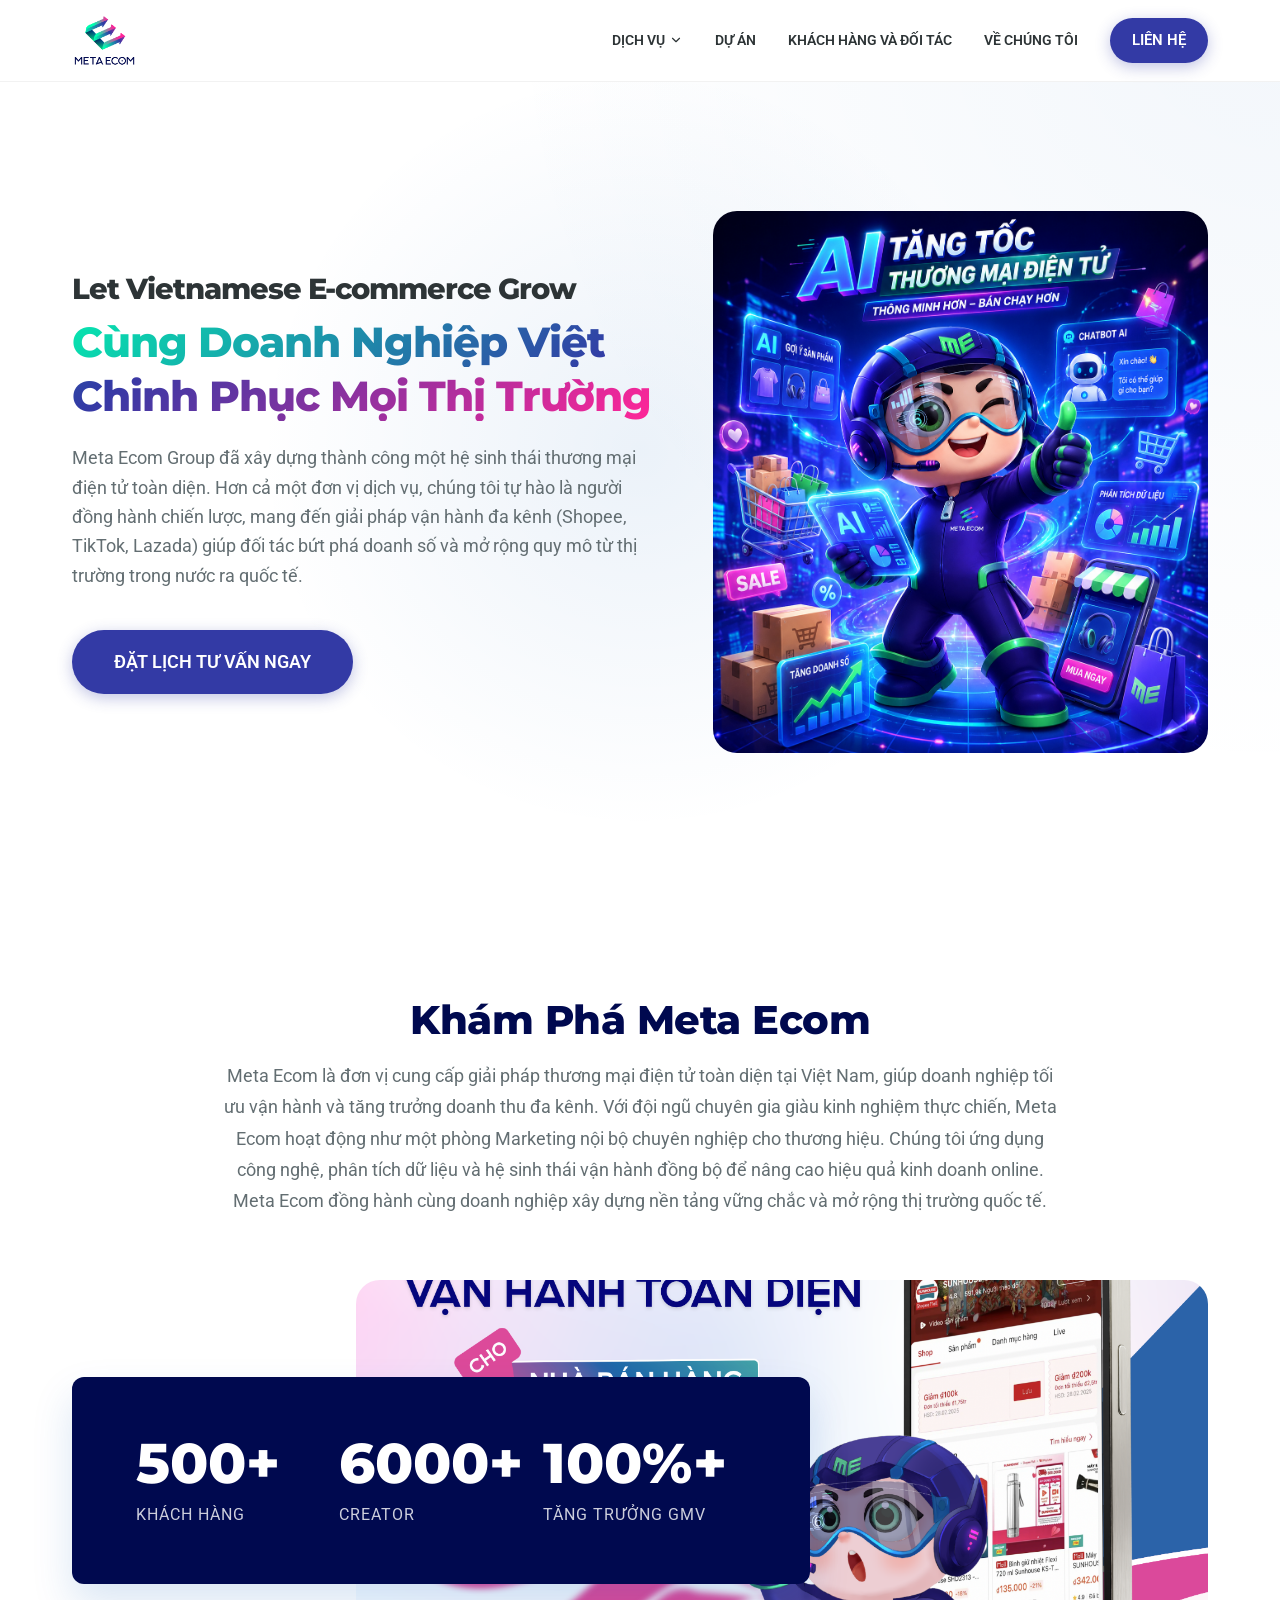
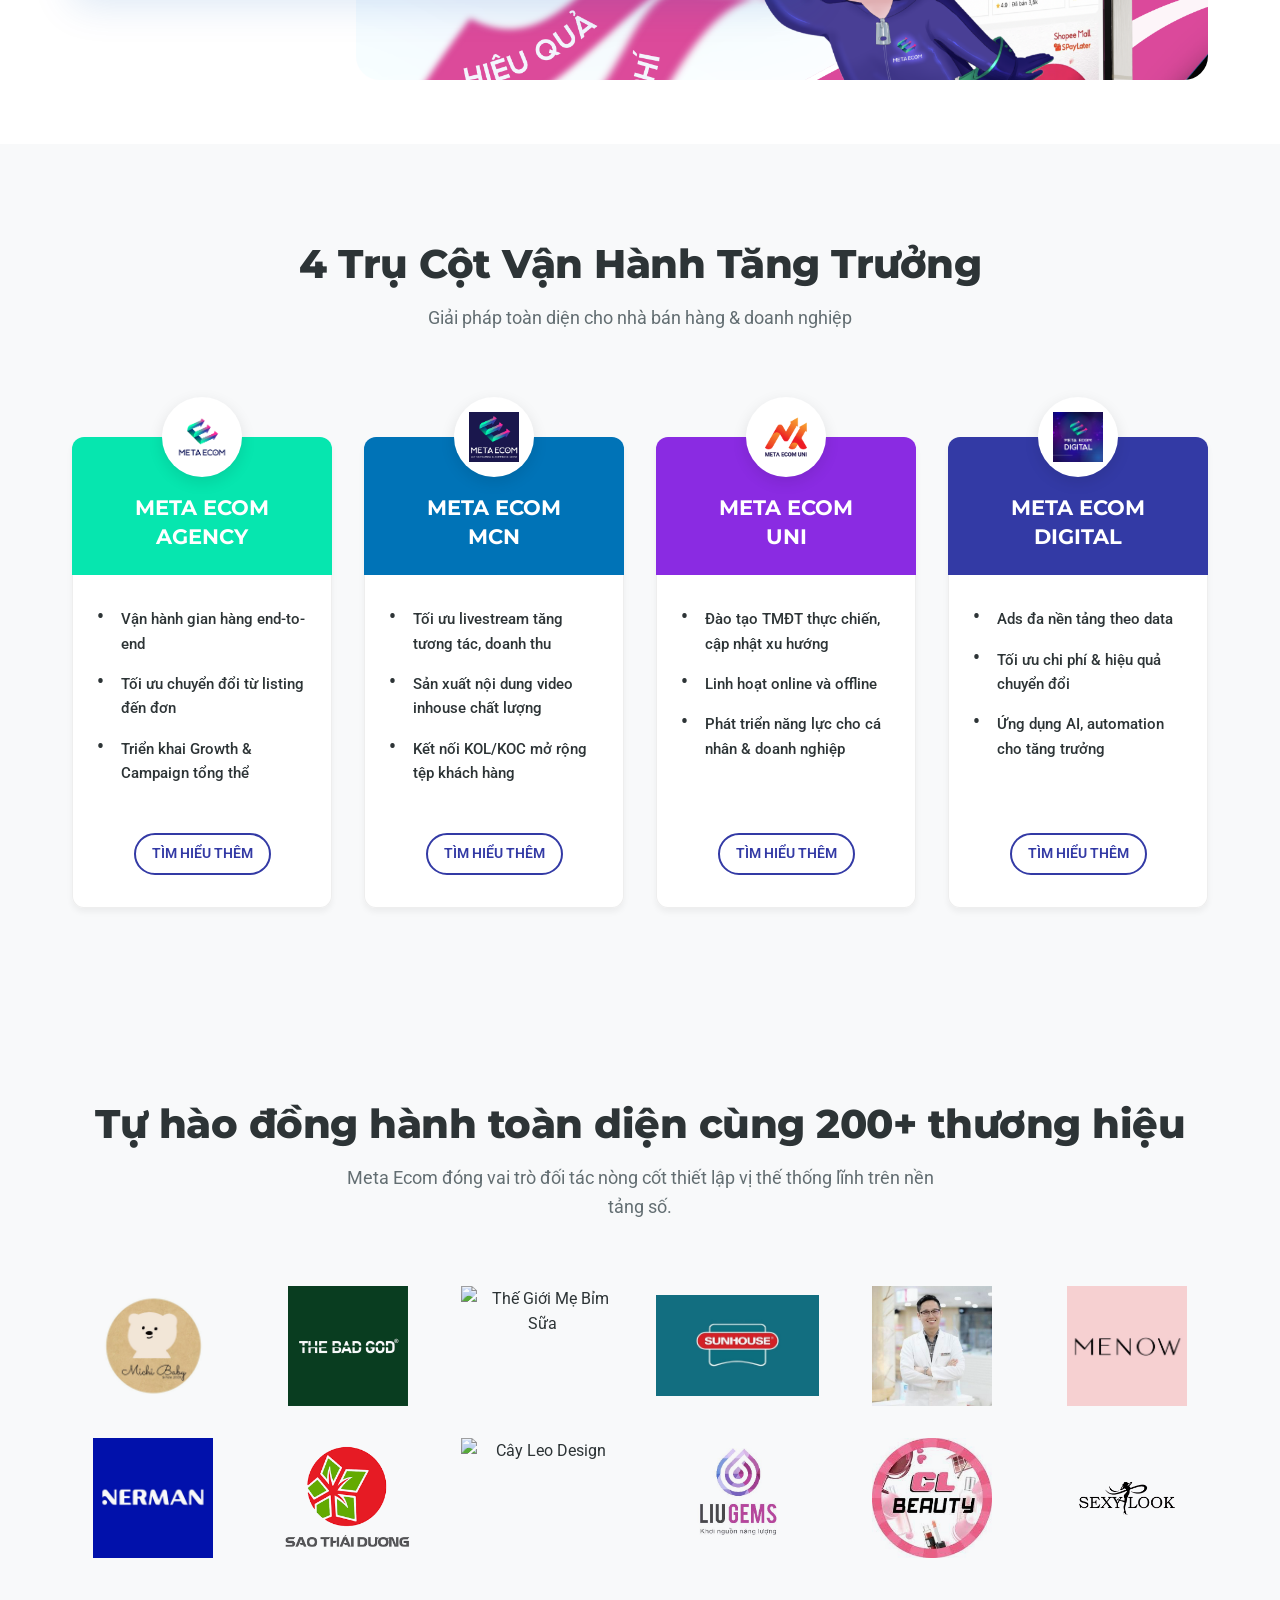
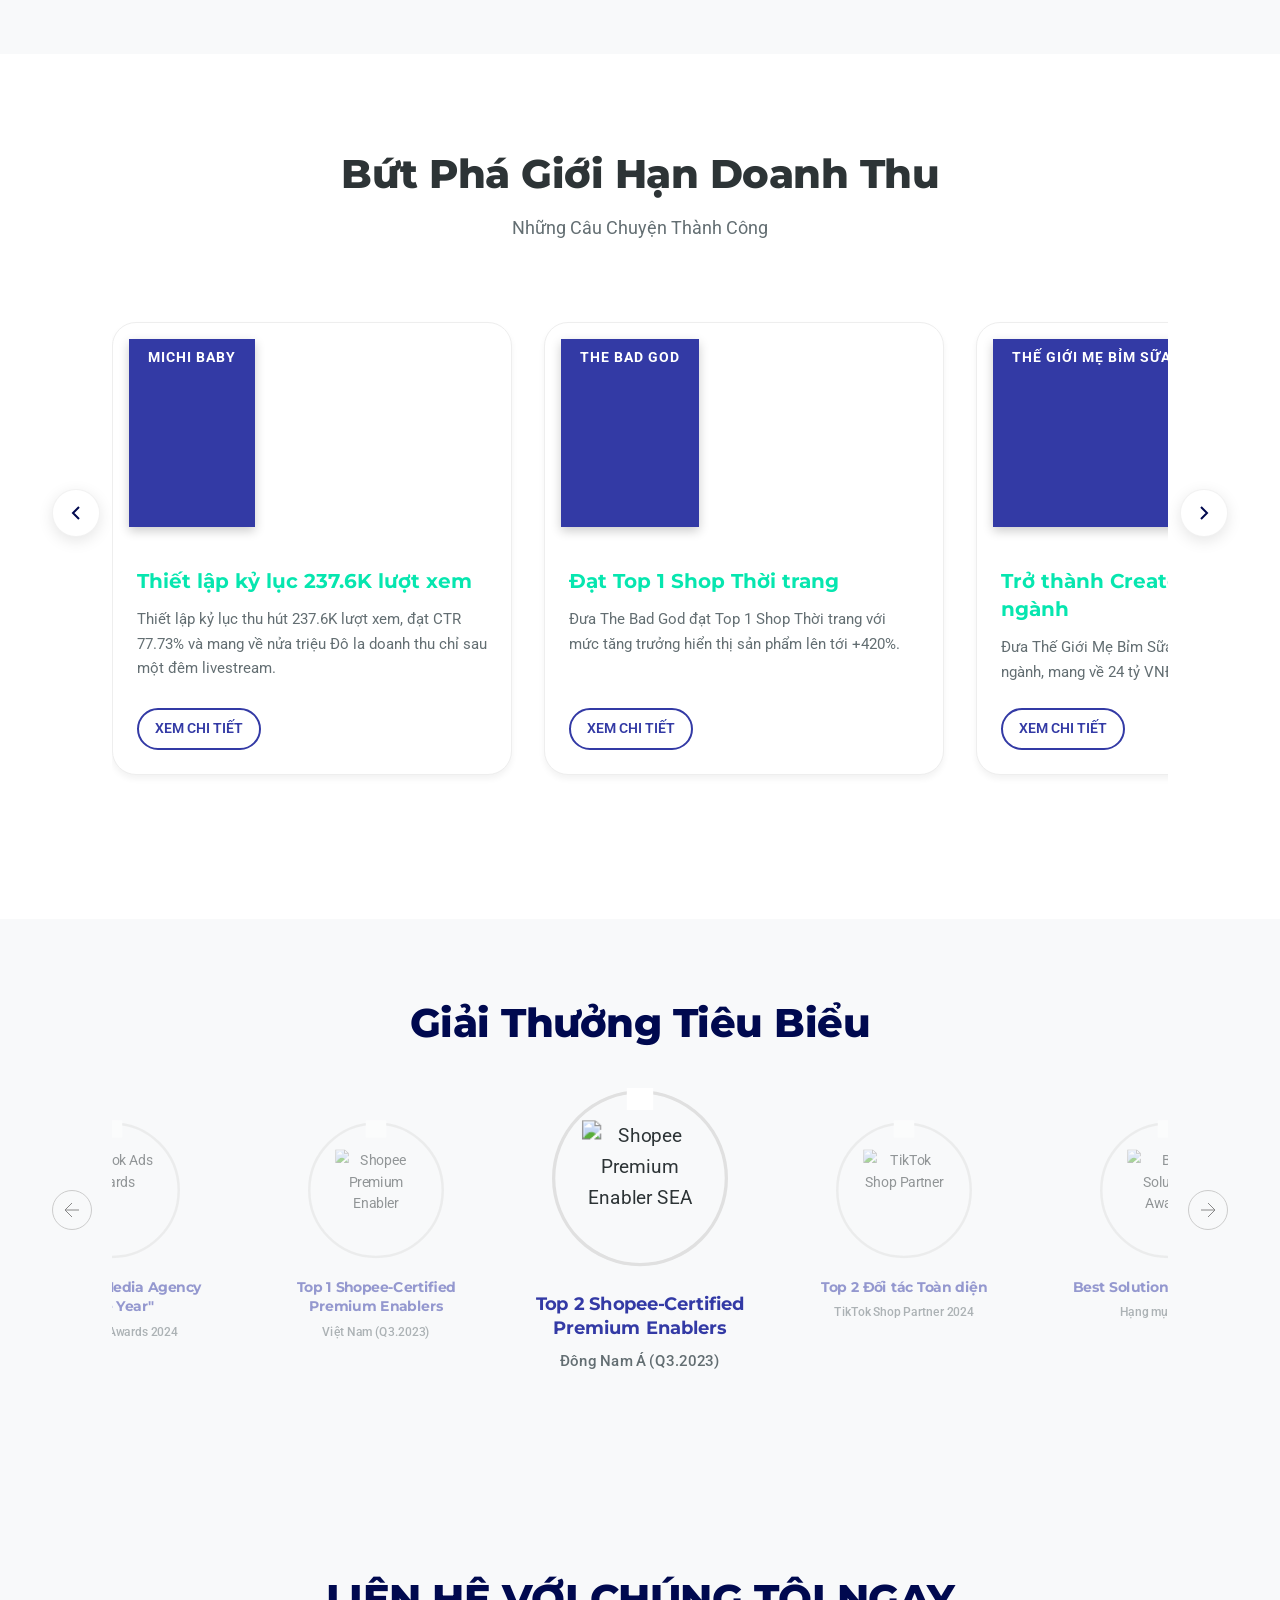
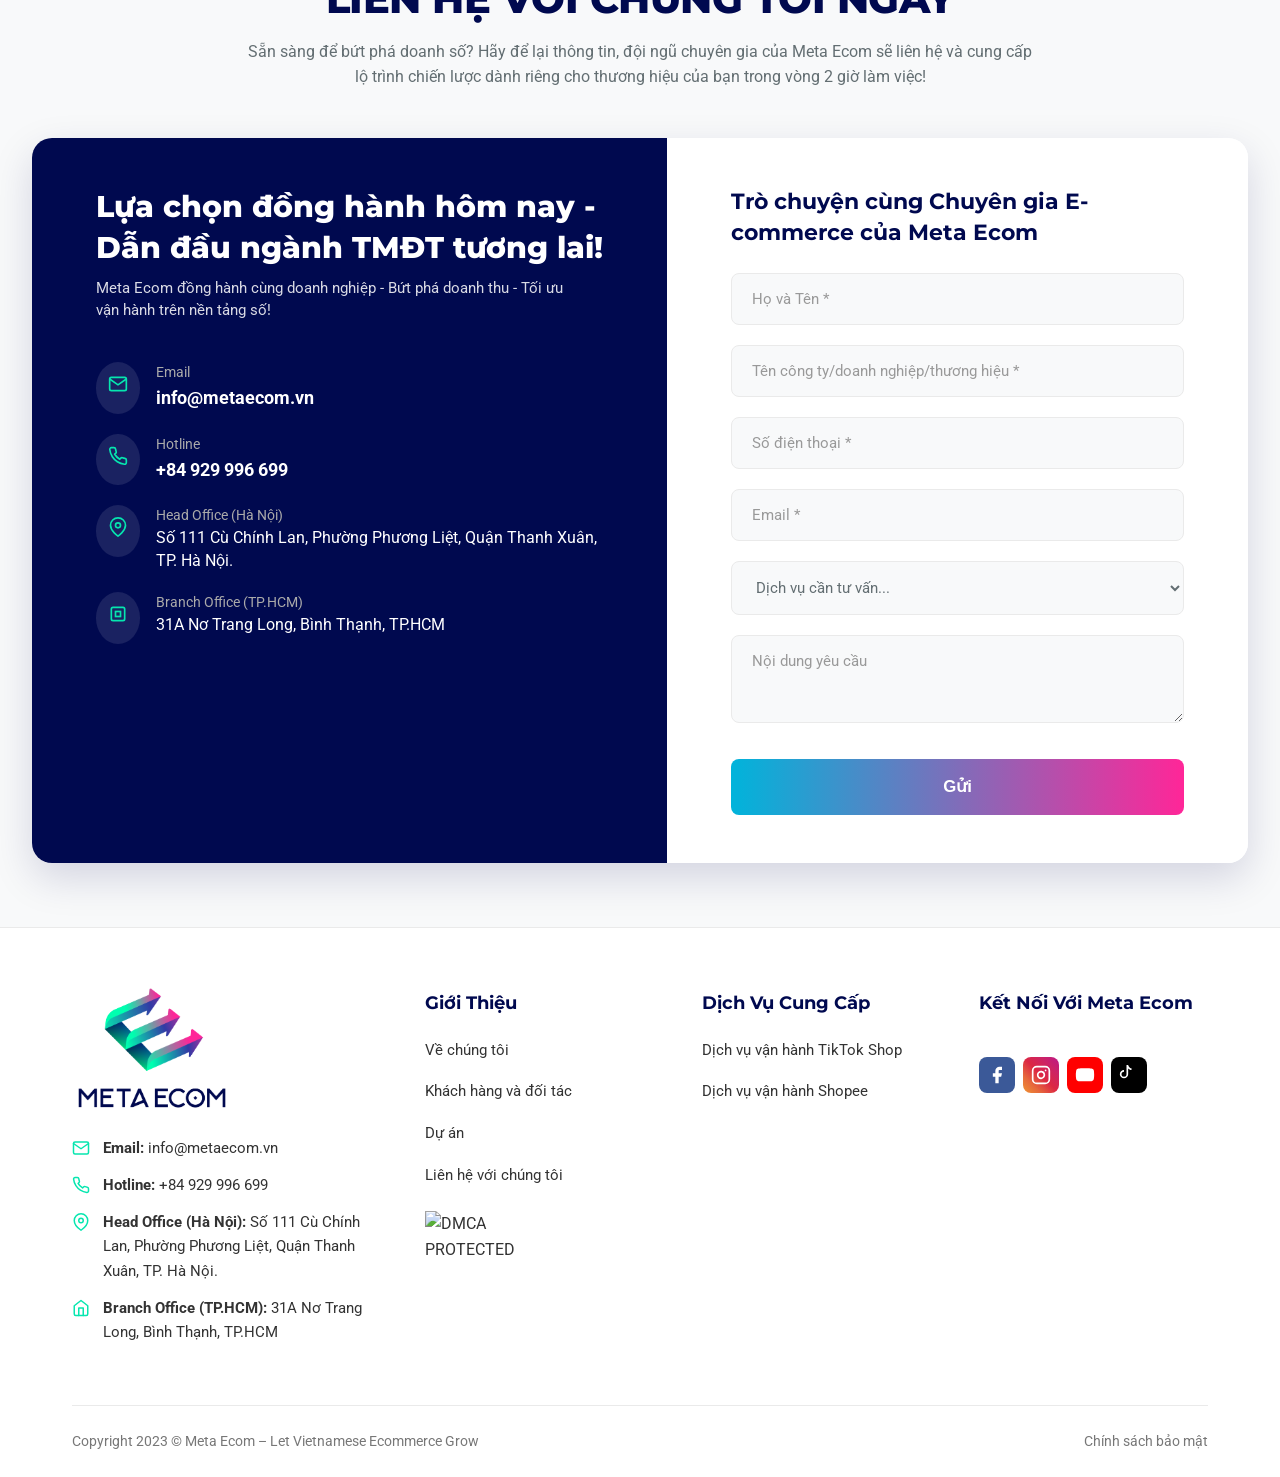
==== index.html @ abc53260 "Update UI UX and Footer" ====
<!DOCTYPE html>
<html lang="vi">
<head>
    <meta charset="UTF-8">
    <meta name="viewport" content="width=device-width, initial-scale=1.0">
    <title>Meta Ecom Group | Let Vietnamese E-commerce Grow</title>
    <meta name="description" content="Meta Ecom Group - Nhà cung cấp giải pháp phát triển thương mại điện tử toàn diện hàng đầu tại Việt Nam.">
    
    <!-- Google Fonts: Roboto (Body) & Montserrat (Headings) -->
    <link rel="preconnect" href="https://fonts.googleapis.com">
    <link rel="preconnect" href="https://fonts.gstatic.com" crossorigin>
    <link href="https://fonts.googleapis.com/css2?family=Montserrat:wght@600;700;800&family=Roboto:wght@300;400;500;700&display=swap" rel="stylesheet">
    
    <!-- Custom CSS -->
    <link rel="stylesheet" href="css/style_v2.css?v=3">
</head>
<body>

    <!-- NAVBAR -->
    <header class="navbar" id="navbar">
        <div class="container nav-container">
            <a href="index.html" class="logo">
                <img src="images/logo.png" alt="Meta Ecom Logo">
            </a>
            <nav class="nav-links">
                <div class="nav-item-dropdown">
                    <a href="index.html#services" style="display: flex; align-items: center; gap: 4px;">
                        DỊCH VỤ
                        <svg width="14" height="14" viewBox="0 0 24 24" fill="none" stroke="currentColor" stroke-width="2" stroke-linecap="round" stroke-linejoin="round"><polyline points="6 9 12 15 18 9"></polyline></svg>
                    </a>
                    <div class="dropdown-menu">
                        <a href="dich-vu-tiktok.html">Vận hành TikTok Shop</a>
                        <a href="dich-vu-shopee.html">Vận hành Shopee</a>
                    </div>
                </div>
                <a href="projects.html">DỰ ÁN</a>
                <a href="clients.html">KHÁCH HÀNG VÀ ĐỐI TÁC</a>
                <a href="about.html">VỀ CHÚNG TÔI</a>
                <a href="contact.html" class="btn btn-primary btn-nav">LIÊN HỆ</a>
            </nav>
            <button class="mobile-menu-btn" aria-label="Open Menu">
                <svg width="24" height="24" viewBox="0 0 24 24" fill="none" stroke="currentColor" stroke-width="2"><path d="M3 12h18M3 6h18M3 18h18"/></svg>
            </button>
        </div>
    </header>

    <!-- HERO SECTION -->
    <section class="hero" id="home">
        <div class="container hero-grid">
            <div class="hero-content">
                <h1 class="hero-title">
                    <span class="hero-slogan">Let Vietnamese E-commerce Grow</span>
                    <span class="gradient-text">Cùng Doanh Nghiệp Việt<br>Chinh Phục Mọi Thị Trường</span>
                </h1>
                <p class="hero-desc">
                    Meta Ecom Group đã xây dựng thành công một hệ sinh thái thương mại điện tử toàn diện. Hơn cả một đơn vị dịch vụ, chúng tôi tự hào là người đồng hành chiến lược, mang đến giải pháp vận hành đa kênh (Shopee, TikTok, Lazada) giúp đối tác bứt phá doanh số và mở rộng quy mô từ thị trường trong nước ra quốc tế.
                </p>
                <div class="hero-cta">
                    <a href="#contact" class="btn btn-primary btn-large">ĐẶT LỊCH TƯ VẤN NGAY</a>
                </div>
            </div>
            <div class="hero-image">
                <img src="images/hero-img.png" alt="Meta Ecom Solutions">
            </div>
        </div>
        <div class="hero-bg-glow"></div>
    </section>

    <!-- ABOUT SECTION -->
    <section class="about" id="about" style="padding-bottom: 4rem;">
        <div class="container text-center" style="max-width: 900px; margin: 0 auto; margin-bottom: 3rem;">
            <h2 class="section-title" style="font-size: 2.5rem; color: var(--primary-dark);">Khám Phá Meta Ecom</h2>
            <p style="font-size: 1.15rem; color: var(--text-muted); line-height: 1.7;">
                Meta Ecom là đơn vị cung cấp giải pháp thương mại điện tử toàn diện tại Việt Nam, giúp doanh nghiệp tối ưu vận hành và tăng trưởng doanh thu đa kênh. Với đội ngũ chuyên gia giàu kinh nghiệm thực chiến, Meta Ecom hoạt động như một phòng Marketing nội bộ chuyên nghiệp cho thương hiệu. Chúng tôi ứng dụng công nghệ, phân tích dữ liệu và hệ sinh thái vận hành đồng bộ để nâng cao hiệu quả kinh doanh online. Meta Ecom đồng hành cùng doanh nghiệp xây dựng nền tảng vững chắc và mở rộng thị trường quốc tế.
            </p>
        </div>

        <div class="container">
            <div class="about-stats-container">
                <div class="about-stats-image">
                    <!-- Ảnh nền minh họa cho khối thống kê -->
                    <img src="images/giai-phap.png" alt="Giải pháp vận hành toàn diện Meta Ecom">
                </div>
                <div class="about-stats-box">
                    <div class="stat-item">
                        <div class="stat-number">500+</div>
                        <div class="stat-label">Khách hàng</div>
                    </div>
                    <div class="stat-item">
                        <div class="stat-number">6000+</div>
                        <div class="stat-label">Creator</div>
                    </div>
                    <div class="stat-item">
                        <div class="stat-number">100%+</div>
                        <div class="stat-label">Tăng trưởng GMV</div>
                    </div>
                </div>
            </div>
        </div>
    </section>

    <!-- 4 PILLARS (SERVICES) -->
    <section class="services" id="services">
        <div class="container">
            <div class="section-header text-center">
                <h2 class="section-title">4 Trụ Cột Vận Hành Tăng Trưởng</h2>
                <p class="section-subtitle">Giải pháp toàn diện cho nhà bán hàng & doanh nghiệp</p>
            </div>
            
            <div class="pillars-grid">
                <!-- Pillar 1: AGENCY -->
                <div class="pillar-card">
                    <div class="pillar-header" style="background-color: #06E6AF;">
                        <div class="pillar-logo">
                            <img src="images/logo-agency.png" alt="Meta Ecom Agency Logo">
                        </div>
                        <h3>META ECOM<br>AGENCY</h3>
                    </div>
                    <div class="pillar-body">
                        <ul class="pillar-features">
                            <li>Vận hành gian hàng end-to-end</li>
                            <li>Tối ưu chuyển đổi từ listing đến đơn</li>
                            <li>Triển khai Growth & Campaign tổng thể</li>
                        </ul>
                        <a href="#" class="btn btn-outline btn-sm" style="align-self: center; margin-top: auto;">TÌM HIỂU THÊM</a>
                    </div>
                </div>

                <!-- Pillar 2: MCN -->
                <div class="pillar-card">
                    <div class="pillar-header" style="background-color: #0073B7;">
                        <div class="pillar-logo">
                            <img src="images/logo-mcn.png" alt="Meta Ecom MCN Logo">
                        </div>
                        <h3>META ECOM<br>MCN</h3>
                    </div>
                    <div class="pillar-body">
                        <ul class="pillar-features">
                            <li>Tối ưu livestream tăng tương tác, doanh thu</li>
                            <li>Sản xuất nội dung video inhouse chất lượng</li>
                            <li>Kết nối KOL/KOC mở rộng tệp khách hàng</li>
                        </ul>
                        <a href="#" class="btn btn-outline btn-sm" style="align-self: center; margin-top: auto;">TÌM HIỂU THÊM</a>
                    </div>
                </div>

                <!-- Pillar 3: UNI -->
                <div class="pillar-card">
                    <div class="pillar-header" style="background-color: #8A2BE2;">
                        <div class="pillar-logo">
                            <img src="images/logo-uni.png" alt="Meta Ecom UNI Logo">
                        </div>
                        <h3>META ECOM<br>UNI</h3>
                    </div>
                    <div class="pillar-body">
                        <ul class="pillar-features">
                            <li>Đào tạo TMĐT thực chiến, cập nhật xu hướng</li>
                            <li>Linh hoạt online và offline</li>
                            <li>Phát triển năng lực cho cá nhân & doanh nghiệp</li>
                        </ul>
                        <a href="#" class="btn btn-outline btn-sm" style="align-self: center; margin-top: auto;">TÌM HIỂU THÊM</a>
                    </div>
                </div>

                <!-- Pillar 4: DIGITAL -->
                <div class="pillar-card">
                    <div class="pillar-header" style="background-color: #333AA5;">
                        <div class="pillar-logo">
                            <img src="images/logo-digital.jpg" alt="Meta Ecom Digital Logo">
                        </div>
                        <h3>META ECOM<br>DIGITAL</h3>
                    </div>
                    <div class="pillar-body">
                        <ul class="pillar-features">
                            <li>Ads đa nền tảng theo data</li>
                            <li>Tối ưu chi phí & hiệu quả chuyển đổi</li>
                            <li>Ứng dụng AI, automation cho tăng trưởng</li>
                        </ul>
                        <a href="#" class="btn btn-outline btn-sm" style="align-self: center; margin-top: auto;">TÌM HIỂU THÊM</a>
                    </div>
                </div>
            </div>
        </div>
    </section>

    <!-- LOGO WALL -->
    <section class="clients bg-light" id="clients">
        <div class="container text-center">
            <h2 class="section-title">Tự hào đồng hành toàn diện cùng 200+ thương hiệu</h2>
            <p class="section-subtitle">Meta Ecom đóng vai trò đối tác nòng cốt thiết lập vị thế thống lĩnh trên nền tảng số.</p>
            
            <div class="logo-wall">
                <!-- Hàng 1 -->
                <div class="client-logo" data-tooltip="Kỷ lục 500k USD/đêm Mega Live"><img src="images/clients/LOGO MICHI BABY.jpg" alt="Michi Baby"></div>
                <div class="client-logo" data-tooltip="Đạt Top 1 Shop Thời trang nam"><img src="images/clients/LOGO THE BAD GOD.jpg" alt="The Bad God"></div>
                <div class="client-logo" data-tooltip="Key Live đạt 24 tỷ VNĐ"><img src="https://placehold.co/150x60/f0f0f0/666666?text=The+Gioi+Me+Bim+Sua" alt="Thế Giới Mẹ Bỉm Sữa"></div>
                <div class="client-logo" data-tooltip="7 tỷ/shop sau 2 tháng"><img src="images/clients/LOGO SUNHOUSE.jpg" alt="Sunhouse"></div>
                <div class="client-logo" data-tooltip="Doanh thu gần 20 tỷ VNĐ/tháng"><img src="images/clients/LOGO BÁC SĨ CUNG.jpg" alt="Bác Sĩ Cung"></div>
                <div class="client-logo" data-tooltip="Tái định vị Thương hiệu Top 1"><img src="images/clients/LOGO MENOW.jpg" alt="Menow"></div>
                
                <!-- Hàng 2 -->
                <div class="client-logo" data-tooltip="Mỹ phẩm Nam giới số 1 VN"><img src="images/clients/LOGO NERMAN.jpg" alt="Nerman"></div>
                <div class="client-logo" data-tooltip="Doanh số 5 tỷ/tháng"><img src="images/clients/LOGO SAO THÁI DƯƠNG.png" alt="Sao Thái Dương"></div>
                <div class="client-logo" data-tooltip="Doanh thu > 11,5 tỷ đồng"><img src="https://placehold.co/150x60/f0f0f0/666666?text=Cay+Leo+Design" alt="Cây Leo Design"></div>
                <div class="client-logo" data-tooltip="Doanh thu 5 tỷ/shop"><img src="images/clients/LOGO LIUGEMS.jpg" alt="Liugems"></div>
                <div class="client-logo" data-tooltip="Doanh số 3 tỷ/tháng"><img src="images/clients/LOGO GL BEAUTY.jpg" alt="GL Beauty"></div>
                <div class="client-logo" data-tooltip="Doanh thu 3 tỷ/shop sau 2 tháng"><img src="images/clients/LOGO SEXY LOOK.png" alt="SexyLook"></div>
            </div>
        </div>
    </section>

    <!-- CASE STUDIES (PROJECTS) -->
    <section class="projects" id="projects">
        <div class="container">
            <div class="section-header text-center">
                <h2 class="section-title">Bứt Phá Giới Hạn Doanh Thu</h2>
                <p class="section-subtitle">Những Câu Chuyện Thành Công</p>
            </div>
            
            <div class="slider-wrapper">
                <button class="slider-btn prev-btn" onclick="document.querySelector('.project-slider').scrollBy({left: -420, behavior: 'smooth'})">
                    <svg width="24" height="24" viewBox="0 0 24 24" fill="none" stroke="currentColor" stroke-width="2"><path d="M15 18l-6-6 6-6"/></svg>
                </button>
                <div class="project-slider">
                <!-- Case Study 1: MICHI BABY -->
                <div class="project-card">
                    <div class="project-img bg-dark">
                        <div class="project-tag">MICHI BABY</div>
                    </div>
                    <div class="project-info">
                        <h3>Thiết lập kỷ lục 237.6K lượt xem</h3>
                        <p>Thiết lập kỷ lục thu hút 237.6K lượt xem, đạt CTR 77.73% và mang về nửa triệu Đô la doanh thu chỉ sau một đêm livestream.</p>
                        <a href="#" class="btn btn-outline btn-sm mt-auto">XEM CHI TIẾT</a>
                    </div>
                </div>

                <!-- Case Study 2: THE BAD GOD -->
                <div class="project-card">
                    <div class="project-img bg-dark">
                        <div class="project-tag">THE BAD GOD</div>
                    </div>
                    <div class="project-info">
                        <h3>Đạt Top 1 Shop Thời trang</h3>
                        <p>Đưa The Bad God đạt Top 1 Shop Thời trang với mức tăng trưởng hiển thị sản phẩm lên tới +420%.</p>
                        <a href="#" class="btn btn-outline btn-sm mt-auto">XEM CHI TIẾT</a>
                    </div>
                </div>

                <!-- Case Study 3: THẾ GIỚI MẸ BỈM SỮA -->
                <div class="project-card">
                    <div class="project-img bg-dark">
                        <div class="project-tag">THẾ GIỚI MẸ BỈM SỮA</div>
                    </div>
                    <div class="project-info">
                        <h3>Trở thành Creator Top đầu ngành</h3>
                        <p>Đưa Thế Giới Mẹ Bỉm Sữa trở thành Creator Top đầu ngành, mang về 24 tỷ VNĐ từ các phiên Key Live.</p>
                        <a href="#" class="btn btn-outline btn-sm mt-auto">XEM CHI TIẾT</a>
                    </div>
                </div>

                <!-- Case Study 4: SUNHOUSE -->
                <div class="project-card">
                    <div class="project-img bg-dark">
                        <div class="project-tag">SUNHOUSE</div>
                    </div>
                    <div class="project-info">
                        <h3>Nhà bán hàng dẫn đầu Shopee</h3>
                        <p>Sunhouse trở thành nhà bán hàng có nhiều đơn từ Livestream nhất Shopee, đạt trung bình 7 tỷ VNĐ/shop sau 2 tháng.</p>
                        <a href="#" class="btn btn-outline btn-sm mt-auto">XEM CHI TIẾT</a>
                    </div>
                </div>

                <!-- Case Study 5: BÁC SĨ CUNG -->
                <div class="project-card">
                    <div class="project-img bg-dark">
                        <div class="project-tag">BÁC SĨ CUNG</div>
                    </div>
                    <div class="project-info">
                        <h3>Mega Live & Multi-channel Ads</h3>
                        <p>Triển khai chiến dịch Mega Live và Multi-channel Ads và duy trì doanh số khổng lồ.</p>
                        <a href="#" class="btn btn-outline btn-sm mt-auto">XEM CHI TIẾT</a>
                    </div>
                </div>
            </div> <!-- End project-slider -->
            
            <button class="slider-btn next-btn" onclick="document.querySelector('.project-slider').scrollBy({left: 420, behavior: 'smooth'})">
                <svg width="24" height="24" viewBox="0 0 24 24" fill="none" stroke="currentColor" stroke-width="2"><path d="M9 18l6-6-6-6"/></svg>
            </button>
        </div> <!-- End slider-wrapper -->
        
        </div> <!-- End container -->
    </section>

    <!-- AWARDS -->
    <section class="awards bg-light" style="padding: 5rem 0; overflow: hidden;">
        <div class="container text-center">
            <h2 class="section-title mb-5">Giải Thưởng Tiêu Biểu</h2>
            
            <div class="slider-wrapper award-slider-wrapper">
                <button class="slider-btn prev-btn nova-btn" onclick="document.querySelector('.award-slider').scrollBy({left: -300, behavior: 'smooth'})">
                    <svg width="24" height="24" viewBox="0 0 24 24" fill="none" stroke="currentColor" stroke-width="1"><path d="M19 12H5M12 19l-7-7 7-7"/></svg>
                </button>

                <div class="award-slider">
                    <!-- Award 1 -->
                    <div class="award-card">
                        <div class="award-badge">
                            <img src="https://placehold.co/100x100/ffffff/dddddd?text=TikTok+Ads" alt="TikTok Ads Awards" class="award-img">
                            <div class="wreath-placeholder"></div>
                        </div>
                        <h4>Giải Vàng "Media Agency of the Year"</h4>
                        <p>TikTok Ads Awards 2024</p>
                    </div>
                    <!-- Award 2 -->
                    <div class="award-card">
                        <div class="award-badge">
                            <img src="https://placehold.co/100x100/ffffff/dddddd?text=Shopee" alt="Shopee Premium Enabler" class="award-img">
                            <div class="wreath-placeholder"></div>
                        </div>
                        <h4>Top 1 Shopee-Certified Premium Enablers</h4>
                        <p>Việt Nam (Q3.2023)</p>
                    </div>
                    <!-- Award 3 -->
                    <div class="award-card">
                        <div class="award-badge">
                            <img src="https://placehold.co/100x100/ffffff/dddddd?text=Shopee+SEA" alt="Shopee Premium Enabler SEA" class="award-img">
                            <div class="wreath-placeholder"></div>
                        </div>
                        <h4>Top 2 Shopee-Certified Premium Enablers</h4>
                        <p>Đông Nam Á (Q3.2023)</p>
                    </div>
                    <!-- Award 4 -->
                    <div class="award-card">
                        <div class="award-badge">
                            <img src="https://placehold.co/100x100/ffffff/dddddd?text=TikTok+Shop" alt="TikTok Shop Partner" class="award-img">
                            <div class="wreath-placeholder"></div>
                        </div>
                        <h4>Top 2 Đối tác Toàn diện</h4>
                        <p>TikTok Shop Partner 2024</p>
                    </div>
                    <!-- Award 5 -->
                    <div class="award-card">
                        <div class="award-badge">
                            <img src="https://placehold.co/100x100/ffffff/dddddd?text=Best+Solution" alt="Best Solution Awards" class="award-img">
                            <div class="wreath-placeholder"></div>
                        </div>
                        <h4>Best Solution Awards 2023</h4>
                        <p>Hạng mục Agency</p>
                    </div>
                    <!-- Award 6 -->
                    <div class="award-card">
                        <div class="award-badge">
                            <img src="https://placehold.co/100x100/ffffff/dddddd?text=Strategic" alt="Shopee Strategic Partner" class="award-img">
                            <div class="wreath-placeholder"></div>
                        </div>
                        <h4>Đối tác Giải pháp Toàn diện</h4>
                        <p>Shopee Strategic Partner</p>
                    </div>
                </div>

                <button class="slider-btn next-btn nova-btn" onclick="document.querySelector('.award-slider').scrollBy({left: 300, behavior: 'smooth'})">
                    <svg width="24" height="24" viewBox="0 0 24 24" fill="none" stroke="currentColor" stroke-width="1"><path d="M5 12h14M12 5l7 7-7 7"/></svg>
                </button>
            </div>
        </div>
    </section>

    <!-- CTA SECTION -->
    <section class="cta-section bg-light" style="padding: 4rem 0;" id="contact">
        <div class="container contact-container">
            <h2 class="section-title text-center mb-5" style="color: var(--primary-dark);">LIÊN HỆ VỚI CHÚNG TÔI NGAY</h2>
            <p class="text-center" style="max-width: 800px; margin: 0 auto 3rem; color: var(--text-muted);">Sẵn sàng để bứt phá doanh số? Hãy để lại thông tin, đội ngũ chuyên gia của Meta Ecom sẽ liên hệ và cung cấp lộ trình chiến lược dành riêng cho thương hiệu của bạn trong vòng 2 giờ làm việc!</p>
            
            <div class="contact-card">
                <!-- Left Info -->
                <div class="contact-left">
                    <h2 class="contact-title" style="font-size: 1.85rem; line-height: 1.4; max-width: 100%;">
                        <span style="display: inline-block; white-space: nowrap;">Lựa chọn đồng hành hôm nay -</span><br>
                        <span style="display: inline-block; white-space: nowrap;">Dẫn đầu ngành TMĐT tương lai!</span>
                    </h2>
                    <p class="contact-subtitle" style="font-size: 0.95rem; margin-bottom: 2.5rem; max-width: 95%;">Meta Ecom đồng hành cùng doanh nghiệp - Bứt phá doanh thu - Tối ưu vận hành trên nền tảng số!</p>
                    
                    <div class="contact-info-list" style="display: flex; flex-direction: column; gap: 1.25rem;">
                        <div class="info-item" style="display: flex; gap: 1rem; align-items: flex-start;">
                            <div class="info-icon" style="background: rgba(255,255,255,0.1); padding: 0.75rem; border-radius: 50%;"><svg width="20" height="20" viewBox="0 0 24 24" fill="none" stroke="var(--secondary)" stroke-width="2"><path d="M4 4h16c1.1 0 2 .9 2 2v12c0 1.1-.9 2-2 2H4c-1.1 0-2-.9-2-2V6c0-1.1.9-2 2-2z"/><polyline points="22,6 12,13 2,6"/></svg></div>
                            <div>
                                <span style="display:block; font-size: 0.85rem; color: #aaa;">Email</span>
                                <strong style="color: white; font-size: 1.1rem;">info@metaecom.vn</strong>
                            </div>
                        </div>
                        <div class="info-item" style="display: flex; gap: 1rem; align-items: flex-start;">
                            <div class="info-icon" style="background: rgba(255,255,255,0.1); padding: 0.75rem; border-radius: 50%;"><svg width="20" height="20" viewBox="0 0 24 24" fill="none" stroke="var(--secondary)" stroke-width="2"><path d="M22 16.92v3a2 2 0 0 1-2.18 2 19.79 19.79 0 0 1-8.63-3.07 19.5 19.5 0 0 1-6-6 19.79 19.79 0 0 1-3.07-8.67A2 2 0 0 1 4.11 2h3a2 2 0 0 1 2 1.72 12.84 12.84 0 0 0 .7 2.81 2 2 0 0 1-.45 2.11L8.09 9.91a16 16 0 0 0 6 6l1.27-1.27a2 2 0 0 1 2.11-.45 12.84 12.84 0 0 0 2.81.7A2 2 0 0 1 22 16.92z"/></svg></div>
                            <div>
                                <span style="display:block; font-size: 0.85rem; color: #aaa;">Hotline</span>
                                <strong style="color: white; font-size: 1.1rem;">+84 929 996 699</strong>
                            </div>
                        </div>
                        <div class="info-item" style="display: flex; gap: 1rem; align-items: flex-start;">
                            <div class="info-icon" style="background: rgba(255,255,255,0.1); padding: 0.75rem; border-radius: 50%;"><svg width="20" height="20" viewBox="0 0 24 24" fill="none" stroke="var(--secondary)" stroke-width="2"><path d="M21 10c0 7-9 13-9 13s-9-6-9-13a9 9 0 0 1 18 0z"/><circle cx="12" cy="10" r="3"/></svg></div>
                            <div>
                                <span style="display:block; font-size: 0.85rem; color: #aaa;">Head Office (Hà Nội)</span>
                                <span style="color: white; line-height: 1.4; display: block;">Số 111 Cù Chính Lan, Phường Phương Liệt, Quận Thanh Xuân, TP. Hà Nội.</span>
                            </div>
                        </div>
                        <div class="info-item" style="display: flex; gap: 1rem; align-items: flex-start;">
                            <div class="info-icon" style="background: rgba(255,255,255,0.1); padding: 0.75rem; border-radius: 50%;"><svg width="20" height="20" viewBox="0 0 24 24" fill="none" stroke="var(--secondary)" stroke-width="2"><rect x="4" y="4" width="16" height="16" rx="2" ry="2"/><rect x="9" y="9" width="6" height="6"/></svg></div>
                            <div>
                                <span style="display:block; font-size: 0.85rem; color: #aaa;">Branch Office (TP.HCM)</span>
                                <span style="color: white; line-height: 1.4; display: block;">31A Nơ Trang Long, Bình Thạnh, TP.HCM</span>
                            </div>
                        </div>
                    </div>
                </div>

                <!-- Right Form -->
                <div class="contact-right">
                    <h3 style="color: var(--primary-dark); font-size: 1.4rem; margin-bottom: 1.5rem; line-height: 1.4;">Trò chuyện cùng Chuyên gia E-commerce của Meta Ecom</h3>
                    <form action="#" class="contact-form-modern">
                        <input type="text" placeholder="Họ và Tên *" required>
                        <input type="text" placeholder="Tên công ty/doanh nghiệp/thương hiệu *" required>
                        <input type="tel" placeholder="Số điện thoại *" required>
                        <input type="email" placeholder="Email *" required>
                        
                        <select required>
                            <option value="" disabled selected>Dịch vụ cần tư vấn...</option>
                            <option value="agency">Dịch vụ Vận hành & Tối ưu quảng cáo TMĐT (Agency)</option>
                            <option value="mcn">Dịch vụ Booking KOCs & Mega Livestream (MCN)</option>
                            <option value="mindai">Giải pháp Công nghệ AI & Đào tạo Doanh nghiệp (MindAI & Uni)</option>
                            <option value="crossborder">Mở rộng thị trường Cross-Border / D2C</option>
                            <option value="other">Khác</option>
                        </select>
                        <textarea placeholder="Nội dung yêu cầu" rows="3"></textarea>
                        
                        <button type="submit" class="btn-gradient-submit" style="margin-top: 1rem;">Gửi</button>
                    </form>
                </div>
            </div>
        </div>
    </section>

    <!-- FOOTER -->
    <footer class="site-footer">
        <div class="container">
            <div class="footer-top">
                <div class="footer-col-1">
                    <img src="images/logo.png" alt="Meta Ecom" class="footer-logo">
                    <div class="footer-contact-item">
                        <svg viewBox="0 0 24 24" fill="none" stroke="currentColor" stroke-width="2" stroke-linecap="round" stroke-linejoin="round"><path d="M4 4h16c1.1 0 2 .9 2 2v12c0 1.1-.9 2-2 2H4c-1.1 0-2-.9-2-2V6c0-1.1.9-2 2-2z"></path><polyline points="22,6 12,13 2,6"></polyline></svg>
                        <span><strong>Email:</strong> info@metaecom.vn</span>
                    </div>
                    <div class="footer-contact-item">
                        <svg viewBox="0 0 24 24" fill="none" stroke="currentColor" stroke-width="2" stroke-linecap="round" stroke-linejoin="round"><path d="M22 16.92v3a2 2 0 0 1-2.18 2 19.79 19.79 0 0 1-8.63-3.07 19.5 19.5 0 0 1-6-6 19.79 19.79 0 0 1-3.07-8.67A2 2 0 0 1 4.11 2h3a2 2 0 0 1 2 1.72 12.84 12.84 0 0 0 .7 2.81 2 2 0 0 1-.45 2.11L8.09 9.91a16 16 0 0 0 6 6l1.27-1.27a2 2 0 0 1 2.11-.45 12.84 12.84 0 0 0 2.81.7A2 2 0 0 1 22 16.92z"></path></svg>
                        <span><strong>Hotline:</strong> +84 929 996 699</span>
                    </div>
                    <div class="footer-contact-item" style="align-items: flex-start;">
                        <svg style="margin-top: 3px; flex-shrink: 0;" viewBox="0 0 24 24" fill="none" stroke="currentColor" stroke-width="2" stroke-linecap="round" stroke-linejoin="round"><path d="M21 10c0 7-9 13-9 13s-9-6-9-13a9 9 0 0 1 18 0z"></path><circle cx="12" cy="10" r="3"></circle></svg>
                        <span><strong>Head Office (Hà Nội):</strong> Số 111 Cù Chính Lan, Phường Phương Liệt, Quận Thanh Xuân, TP. Hà Nội.</span>
                    </div>
                    <div class="footer-contact-item" style="align-items: flex-start;">
                        <svg style="margin-top: 3px; flex-shrink: 0;" viewBox="0 0 24 24" fill="none" stroke="currentColor" stroke-width="2" stroke-linecap="round" stroke-linejoin="round"><path d="M3 9l9-7 9 7v11a2 2 0 0 1-2 2H5a2 2 0 0 1-2-2z"></path><polyline points="9 22 9 12 15 12 15 22"></polyline></svg>
                        <span><strong>Branch Office (TP.HCM):</strong> 31A Nơ Trang Long, Bình Thạnh, TP.HCM</span>
                    </div>
                </div>
                
                <div class="footer-col">
                    <h4>Giới Thiệu</h4>
                    <ul class="footer-links">
                        <li><a href="about.html">Về chúng tôi</a></li>
                        <li><a href="clients.html">Khách hàng và đối tác</a></li>
                        <li><a href="projects.html">Dự án</a></li>
                        <li><a href="contact.html">Liên hệ với chúng tôi</a></li>
                    </ul>
                    <img src="https://images.dmca.com/Badges/dmca_protected_sml_120n.png?ID=abc" alt="DMCA PROTECTED" class="dmca-badge">
                </div>

                <div class="footer-col">
                    <h4>Dịch Vụ Cung Cấp</h4>
                    <ul class="footer-links">
                        <li><a href="dich-vu-tiktok.html">Dịch vụ vận hành TikTok Shop</a></li>
                        <li><a href="dich-vu-shopee.html">Dịch vụ vận hành Shopee</a></li>
                    </ul>
                </div>

                <div class="footer-col">
                    <h4>Kết Nối Với Meta Ecom</h4>
                    <div class="footer-socials">
                        <a href="#" class="social-icon" style="background-color: #3b5998; color: white;">
                            <svg width="20" height="20" viewBox="0 0 24 24" fill="currentColor"><path d="M18 2h-3a5 5 0 0 0-5 5v3H7v4h3v8h4v-8h3l1-4h-4V7a1 1 0 0 1 1-1h3z"></path></svg>
                        </a>
                        <a href="#" class="social-icon" style="background: linear-gradient(45deg, #f09433 0%, #e6683c 25%, #dc2743 50%, #cc2366 75%, #bc1888 100%); color: white;">
                            <svg width="20" height="20" viewBox="0 0 24 24" fill="none" stroke="currentColor" stroke-width="2" stroke-linecap="round" stroke-linejoin="round"><rect x="2" y="2" width="20" height="20" rx="5" ry="5"></rect><path d="M16 11.37A4 4 0 1 1 12.63 8 4 4 0 0 1 16 11.37z"></path><line x1="17.5" y1="6.5" x2="17.51" y2="6.5"></line></svg>
                        </a>
                        <a href="#" class="social-icon" style="background-color: #ff0000; color: white;">
                            <svg width="20" height="20" viewBox="0 0 24 24" fill="currentColor"><path d="M22.54 6.42a2.78 2.78 0 0 0-1.94-2C18.88 4 12 4 12 4s-6.88 0-8.6.46a2.78 2.78 0 0 0-1.94 2A29 29 0 0 0 1 11.75a29 29 0 0 0 .46 5.33 2.78 2.78 0 0 0 1.94 2c1.72.46 8.6.46 8.6.46s6.88 0 8.6-.46a2.78 2.78 0 0 0 1.94-2 29 29 0 0 0 .46-5.33 29 29 0 0 0-.46-5.33z"></path><polygon points="9.75 15.02 15.5 11.75 9.75 8.48 9.75 15.02" fill="white"></polygon></svg>
                        </a>
                        <a href="#" class="social-icon" style="background-color: #000000; color: white;">
                            <svg width="20" height="20" viewBox="0 0 24 24" fill="currentColor"><path d="M9 0h1.98c.144.715.54 1.617 1.235 2.512C12.895 3.389 13.797 4 15 4v2c-1.753 0-3.07-.814-4-1.829V11a5 5 0 1 1-5-5v2a3 3 0 1 0 3 3V0Z"/></svg>
                        </a>
                    </div>
                </div>
            </div>
            
            <div class="footer-bottom">
                <div>Copyright 2023 &copy; Meta Ecom – Let Vietnamese Ecommerce Grow</div>
                <div><a href="#">Chính sách bảo mật</a></div>
            </div>
        </div>
    </footer>

    <script src="js/script.js"></script>
</body>
</html>
---- css/style_v2.css ----
/* =========================================
   VARIABLES & DESIGN TOKENS
   ========================================= */
:root {
    /* Colors - From Brand Guideline */
    --primary: #333AA5; /* Royal Blue */
    --primary-dark: #00094F; /* Navy Blue */
    --secondary: #06E6AF; /* Mint Green */
    --accent: #FF2698; /* Magenta/Pink */
    
    --bg-light: #ffffff;
    --bg-gray: #f8f9fa;
    --bg-dark: #00094F; /* Use Navy for dark backgrounds */
    --bg-glass: rgba(255, 255, 255, 0.85);
    
    --text-main: #2d3436;
    --text-muted: #636e72;
    --text-light: #ffffff;
    
    /* Typography */
    --font-heading: 'Montserrat', sans-serif; /* Thay thế Monad */
    --font-sans: 'Roboto', sans-serif; /* Body font chuẩn theo Guideline */
    
    /* Spacing & Layout */
    --container-width: 1200px;
    --spacing-sm: 1rem;
    --spacing-md: 2rem;
    --spacing-lg: 4rem;
    --spacing-xl: 6rem;
    
    /* Effects */
    --shadow-sm: 0 4px 6px rgba(0,0,0,0.05);
    --shadow-md: 0 10px 20px rgba(0,0,0,0.08);
    --shadow-hover: 0 20px 40px rgba(0,86,179,0.15);
    --transition: all 0.3s cubic-bezier(0.25, 0.8, 0.25, 1);
    --radius-md: 12px;
    --radius-lg: 24px;
}

/* =========================================
   RESET & BASE STYLES
   ========================================= */
* {
    margin: 0;
    padding: 0;
    box-sizing: border-box;
}

html {
    scroll-behavior: smooth;
}

body {
    font-family: var(--font-sans);
    color: var(--text-main);
    line-height: 1.6;
    background-color: var(--bg-light);
    overflow-x: hidden;
}

a {
    text-decoration: none;
    color: inherit;
    transition: var(--transition);
}

ul {
    list-style: none;
}

img {
    max-width: 100%;
    display: block;
}

.container {
    max-width: var(--container-width);
    margin: 0 auto;
    padding: 0 var(--spacing-md);
}

.text-center { text-align: center; }
.bg-light { background-color: var(--bg-gray); }
.bg-dark { background-color: var(--bg-dark); }
.text-white { color: var(--text-light); }
.mt-2 { margin-top: var(--spacing-sm); }
.mt-4 { margin-top: var(--spacing-lg); }
.mt-auto { margin-top: auto; }

/* =========================================
   TYPOGRAPHY
   ========================================= */
h1, h2, h3, h4 {
    font-family: var(--font-heading);
    font-weight: 700;
    line-height: 1.2;
    margin-bottom: var(--spacing-sm);
    color: var(--text-main);
}

.section-title {
    font-size: 2.5rem;
    font-weight: 800;
    letter-spacing: -0.5px;
    margin-bottom: 1rem;
}

.section-subtitle {
    font-family: var(--font-sans);
    font-size: 1.125rem;
    color: var(--text-muted);
    max-width: 600px;
    margin: 0 auto var(--spacing-lg);
}

.gradient-text {
    background: linear-gradient(135deg, var(--secondary) 0%, var(--primary) 50%, var(--accent) 100%);
    -webkit-background-clip: text;
    -webkit-text-fill-color: transparent;
    background-clip: text;
}

/* =========================================
   BUTTONS
   ========================================= */
.btn {
    display: inline-flex;
    align-items: center;
    justify-content: center;
    padding: 0.75rem 1.5rem;
    border-radius: 50px;
    font-weight: 600;
    font-size: 0.95rem;
    cursor: pointer;
    transition: var(--transition);
    border: 2px solid transparent;
}

.btn-primary {
    background-color: var(--primary);
    color: var(--text-light);
    box-shadow: 0 4px 15px rgba(51,58,165,0.3);
}

.btn-primary:hover {
    background-color: var(--primary-dark);
    transform: translateY(-2px);
    box-shadow: 0 8px 25px rgba(51,58,165,0.4);
    color: var(--text-light);
}

.btn-outline {
    background-color: transparent;
    color: var(--primary);
    border-color: var(--primary);
}

.btn-outline:hover {
    background-color: var(--primary);
    color: var(--text-light);
}

.btn-large {
    padding: 1rem 2.5rem;
    font-size: 1.1rem;
}

.btn-nav {
    padding: 0.5rem 1.25rem;
}

.btn-link {
    color: var(--primary);
    font-weight: 600;
    padding: 0;
}

.btn-link:hover {
    color: var(--primary-light);
    transform: translateX(5px);
}

.btn-sm {
    padding: 0.5rem 1rem;
    font-size: 0.85rem;
}

.btn-block {
    width: 100%;
}

/* =========================================
   COMPONENTS
   ========================================= */
.glass-card {
    background: var(--bg-glass);
    backdrop-filter: blur(16px);
    -webkit-backdrop-filter: blur(16px);
    border: 1px solid rgba(255, 255, 255, 0.3);
    border-radius: var(--radius-lg);
    box-shadow: var(--shadow-md);
}

.badge {
    display: inline-block;
    padding: 0.5rem 1rem;
    background: rgba(0, 86, 179, 0.1);
    color: var(--primary);
    border-radius: 50px;
    font-weight: 700;
    font-size: 0.85rem;
    margin-bottom: 1.5rem;
    text-transform: uppercase;
    letter-spacing: 1px;
}

/* =========================================
   HEADER & NAVBAR
   ========================================= */
.navbar {
    position: fixed;
    top: 0;
    left: 0;
    width: 100%;
    z-index: 1000;
    background-color: rgba(255, 255, 255, 0.95);
    backdrop-filter: blur(10px);
    border-bottom: 1px solid rgba(0,0,0,0.05);
    transition: var(--transition);
    padding: 0.5rem 0;
}

.navbar.scrolled {
    padding: 0.5rem 0;
    box-shadow: var(--shadow-sm);
}

.nav-container {
    display: flex;
    justify-content: space-between;
    align-items: center;
}

.logo {
    display: flex;
    align-items: center;
}

.logo img {
    max-height: 65px;
    width: auto;
}

.nav-links {
    display: flex;
    align-items: center;
    gap: 2rem;
}

.nav-links a:not(.btn) {
    font-size: 0.9rem;
    font-weight: 600;
    color: var(--text-main);
}

.nav-links a:not(.btn):hover {
    color: var(--primary);
}

.mobile-menu-btn {
    display: none;
    background: none;
    border: none;
    cursor: pointer;
    color: var(--text-main);
}

/* =========================================
   HERO SECTION
   ========================================= */
.hero {
    position: relative;
    padding: 10rem 0 6rem;
    min-height: 100vh;
    display: flex;
    align-items: center;
    background: radial-gradient(circle at top right, rgba(0,86,179,0.05) 0%, transparent 50%);
}

.hero-grid {
    display: grid;
    grid-template-columns: 1.2fr 1fr; /* Tăng tỷ lệ cột trái lên để chứa chữ */
    gap: 3rem;
    align-items: center;
    position: relative;
    z-index: 2;
}

.hero-content {
    max-width: 100%;
    text-align: left;
}

.hero-title {
    font-size: 2.6rem; 
    font-weight: 800;
    letter-spacing: -1px;
    margin-bottom: 1.25rem;
    line-height: 1.3;
}

.hero-slogan {
    display: block;
    font-size: 1.8rem;
    color: var(--text-main);
    white-space: nowrap; /* Ép buộc chỉ nằm trên 1 dòng */
    margin-bottom: 0.5rem;
}

.hero-desc {
    font-size: 1.15rem;
    color: var(--text-muted);
    margin-bottom: 2.5rem;
}

.hero-cta {
    display: flex;
    gap: 1rem;
    justify-content: flex-start;
}

.hero-image {
    position: relative;
    animation: float 6s ease-in-out infinite;
}

.hero-image img {
    width: 100%;
    height: auto;
    border-radius: var(--radius-lg);
}

@keyframes float {
    0% { transform: translateY(0px); }
    50% { transform: translateY(-20px); }
    100% { transform: translateY(0px); }
}

.hero-bg-glow {
    position: absolute;
    top: 50%;
    left: 50%;
    transform: translate(-50%, -50%);
    width: 60vw;
    height: 60vw;
    background: radial-gradient(circle, rgba(0,86,179,0.08) 0%, transparent 70%);
    z-index: 1;
    pointer-events: none;
}

/* =========================================
   ABOUT SECTION
   ========================================= */
.about {
    padding: var(--spacing-xl) 0;
}

/* ABOUT STATS BLOCK (Overlapping Layout) */
.about-stats-container {
    position: relative;
    margin-top: 4rem;
    min-height: 400px;
    display: flex;
    align-items: center;
}

.about-stats-image {
    position: absolute;
    right: 0;
    top: 0;
    width: 75%; /* Ảnh chiếm 75% chiều rộng bên phải */
    height: 100%;
    z-index: 1;
}

.about-stats-image img {
    width: 100%;
    height: 100%;
    object-fit: cover;
    border-radius: var(--radius-lg);
}

.about-stats-box {
    position: relative;
    z-index: 2;
    background: var(--primary-dark); /* Trả lại màu Xanh Navy */
    color: var(--text-light);
    padding: 3.5rem 4rem;
    border-radius: var(--radius-md);
    width: 65%;
    display: flex;
    justify-content: space-between;
    box-shadow: var(--shadow-hover);
}

.stat-item {
    text-align: left;
    flex: 1;
}

.stat-number {
    font-size: 3.5rem;
    font-weight: 800;
    line-height: 1.1;
    font-family: var(--font-heading);
    margin-bottom: 0.5rem;
}

.stat-label {
    font-size: 1rem;
    opacity: 0.8;
    text-transform: uppercase;
    letter-spacing: 1px;
}

/* =========================================
   SERVICES (4 PILLARS)
   ========================================= */
.services {
    padding: var(--spacing-xl) 0;
    background-color: var(--bg-gray);
}

.pillars-grid {
    display: grid;
    grid-template-columns: repeat(4, 1fr);
    gap: 2rem;
    margin-top: 3rem;
}

.pillar-card {
    background: transparent;
    border-radius: var(--radius-md);
    transition: var(--transition);
    display: flex;
    flex-direction: column;
    position: relative;
    margin-top: 40px; /* Chừa không gian cho logo nổi lên */
    box-shadow: var(--shadow-sm);
}

.pillar-card:hover {
    transform: translateY(-10px);
    box-shadow: var(--shadow-hover);
}

.pillar-header {
    position: relative;
    padding: 3.5rem 1rem 1.5rem; /* Padding trên lớn để chừa chỗ cho logo */
    border-radius: var(--radius-md) var(--radius-md) 0 0;
    text-align: center;
}

.pillar-logo {
    width: 80px;
    height: 80px;
    background: white;
    border-radius: 50%;
    position: absolute;
    top: -40px;
    left: 50%;
    transform: translateX(-50%);
    box-shadow: 0 5px 15px rgba(0,0,0,0.1);
    display: flex;
    align-items: center;
    justify-content: center;
    padding: 15px;
}

.pillar-logo img {
    width: 100%;
    height: auto;
    object-fit: contain;
}

.pillar-header h3 {
    margin: 0;
    font-size: 1.3rem;
    color: white;
    text-transform: uppercase;
    line-height: 1.4;
}

.pillar-body {
    background: white;
    padding: 2rem 1.5rem;
    border-radius: 0 0 var(--radius-md) var(--radius-md);
    flex-grow: 1;
    display: flex;
    flex-direction: column;
    border: 1px solid #eee;
    border-top: none;
}

.pillar-features {
    margin-bottom: 2rem;
    flex-grow: 1;
}

.pillar-features li {
    position: relative;
    padding-left: 1.5rem;
    margin-bottom: 1rem;
    font-size: 0.95rem;
    color: var(--text-main); /* Chữ đậm hơn dễ đọc trên nền trắng */
    font-weight: 500;
}

.pillar-features li::before {
    content: "•"; /* Đổi thành dấu chấm đen giống ảnh */
    position: absolute;
    left: 0;
    color: var(--text-main);
    font-weight: bold;
    font-size: 1.2rem;
    line-height: 1;
}

/* =========================================
   LOGO WALL (CLIENTS)
   ========================================= */
.clients {
    padding: var(--spacing-xl) 0;
}

.logo-wall {
    display: grid;
    grid-template-columns: repeat(6, 1fr);
    gap: 2rem;
    margin-top: 3rem;
    align-items: center;
}

.client-logo {
    padding: 0;
    background: transparent;
    border-radius: var(--radius-md);
    position: relative;
    cursor: pointer;
    display: flex;
    justify-content: center;
    align-items: center;
    height: 120px;
    transition: var(--transition);
}

.client-logo img {
    width: 100%;
    height: 100%;
    max-width: 100%;
    max-height: 100%;
    object-fit: contain;
    transition: transform 0.3s ease;
    mix-blend-mode: multiply; /* Khử nền trắng của ảnh JPG */
}

.client-logo:hover {
    transform: translateY(-5px);
}

.client-logo:hover img {
    transform: scale(1.15); /* Phóng to mạnh hơn một chút khi hover */
}

/* Tooltip on Hover */
.client-logo::after {
    content: attr(data-tooltip);
    position: absolute;
    bottom: 110%;
    left: 50%;
    transform: translateX(-50%) translateY(10px);
    background: var(--bg-dark);
    color: white;
    padding: 0.5rem 1rem;
    border-radius: 4px;
    font-size: 0.8rem;
    white-space: nowrap;
    opacity: 0;
    visibility: hidden;
    transition: var(--transition);
    pointer-events: none;
}

.client-logo:hover::after {
    opacity: 1;
    visibility: visible;
    transform: translateX(-50%) translateY(0);
}

/* =========================================
   PROJECTS (CASE STUDIES)
   ========================================= */
.projects {
    padding: var(--spacing-xl) 0;
}

.project-slider {
    display: grid;
    grid-template-columns: repeat(3, 1fr);
    gap: 2rem;
    margin-top: 3rem;
}

.project-card {
    border-radius: var(--radius-md);
    overflow: hidden;
    box-shadow: var(--shadow-sm);
    transition: var(--transition);
    background: var(--bg-light);
    display: flex;
    flex-direction: column;
}

.project-card:hover {
    transform: translateY(-10px);
    box-shadow: var(--shadow-hover);
}

.project-img {
    height: 200px;
    position: relative;
    display: flex;
    align-items: center;
    justify-content: center;
}

.project-tag {
    position: absolute;
    top: 1rem;
    left: 1rem;
    background: var(--bg-glass);
    padding: 0.25rem 0.75rem;
    border-radius: 50px;
    font-weight: 700;
    font-size: 0.8rem;
    letter-spacing: 1px;
}

.project-info {
    padding: 2rem;
    display: flex;
    flex-direction: column;
    flex-grow: 1;
}

.project-info h3 {
    font-size: 1.25rem;
    margin-bottom: 1rem;
}

.project-info p {
    color: var(--text-muted);
    font-size: 0.95rem;
    margin-bottom: 1.5rem;
}

/* =========================================
   AWARDS
   ========================================= */
.awards {
    padding: var(--spacing-lg) 0;
}

.awards .section-title {
    color: var(--text-light);
}

.awards-grid {
    display: grid;
    grid-template-columns: repeat(3, 1fr);
    gap: 2rem;
    margin-top: 3rem;
}

.award-item {
    padding: 2rem;
    border: 1px solid rgba(255,255,255,0.1);
    border-radius: var(--radius-md);
    background: rgba(255,255,255,0.05);
}

.award-item h4 {
    color: var(--primary-light);
    font-size: 1.2rem;
}

.award-item p {
    color: #ccc;
    margin: 0;
}

/* =========================================
   CONTACT CARD (NEW LAYOUT)
   ========================================= */
.cta-section {
    position: relative;
    z-index: 10;
}

.contact-container {
    max-width: 1350px; /* Nới rộng hơn hẳn Container mặc định (1200px) */
    width: 100%;
}

.contact-card {
    background-color: white; 
    border-radius: 20px;
    display: grid;
    grid-template-columns: 1fr 1fr; /* Chia lại 50/50 đều nhau */
    gap: 0; 
    padding: 0; 
    box-shadow: 0 15px 40px rgba(0, 9, 79, 0.15);
    overflow: hidden;
}

.contact-left {
    background-color: var(--primary-dark); /* Đưa màu Navy vào nửa trái */
    color: white;
    padding: 3rem 4rem; /* Giảm padding trên/dưới, giữ lề ngang rộng */
    position: relative;
    display: flex;
    flex-direction: column;
    justify-content: flex-start; /* Đẩy nội dung lên trên cùng */
}

.contact-title {
    font-size: 2.25rem;
    font-weight: 800;
    color: white;
    margin-bottom: 0.5rem;
}

.contact-subtitle {
    color: rgba(255, 255, 255, 0.85);
    font-size: 0.95rem;
    margin-bottom: 2rem;
    max-width: 100%;
    line-height: 1.5;
}

/* Contact Form Right Side */
.contact-right {
    background-color: white;
    padding: 3rem 4rem; /* Giảm padding trên/dưới tương xứng nửa trái */
    display: flex;
    flex-direction: column;
    justify-content: flex-start; /* Đẩy form lên trên cùng cho ngang bằng bên trái */
}

.contact-form-modern {
    display: flex;
    flex-direction: column;
    gap: 1.25rem;
    justify-content: flex-start;
}

.contact-form-modern input,
.contact-form-modern select,
.contact-form-modern textarea {
    width: 100%;
    background: #f8f9fa; /* Màu xám rất nhẹ */
    border: 1px solid #eaeaea; /* Viền siêu mỏng */
    border-radius: 8px;
    padding: 1rem 1.25rem;
    font-family: inherit;
    font-size: 0.95rem;
    color: var(--text-main);
    transition: var(--transition);
}

.contact-form-modern input:focus,
.contact-form-modern select:focus,
.contact-form-modern textarea:focus {
    outline: none;
    border-color: var(--secondary);
    box-shadow: 0 0 0 3px rgba(6, 230, 175, 0.15); /* Glow viền Mint */
    background: white;
}

.contact-form-modern select {
    color: var(--text-muted);
    cursor: pointer;
}

.btn-gradient-submit {
    background: linear-gradient(to right, #00B4DB, #FF2698); /* Từ Cyan sang Magenta */
    color: white;
    border: none;
    border-radius: 8px;
    padding: 1.1rem;
    font-size: 1.05rem;
    font-weight: 700;
    cursor: pointer;
    transition: transform 0.3s ease, box-shadow 0.3s ease;
    margin-top: 0.5rem;
}

.btn-gradient-submit:hover {
    transform: translateY(-2px);
    box-shadow: 0 8px 20px rgba(255, 38, 152, 0.4);
}

/* Override input placeholder colors */
.contact-form-modern ::placeholder {
    color: #999;
}

/* =========================================
   PROJECT SLIDER (CAROUSEL)
   ========================================= */
.project-slider {
    display: flex;
    gap: 2rem;
    overflow-x: auto;
    padding: 1rem 0 3rem;
    scroll-snap-type: x mandatory;
    scroll-behavior: smooth;
    -webkit-overflow-scrolling: touch;
    scrollbar-width: none; /* Firefox */
}

.project-slider::-webkit-scrollbar {
    display: none; /* Chrome/Safari */
}

.project-card {
    flex: 0 0 400px;
    scroll-snap-align: center;
    background: white;
    border-radius: var(--radius-lg);
    box-shadow: var(--shadow-sm);
    overflow: hidden;
    display: flex;
    flex-direction: column;
    transition: var(--transition);
    border: 1px solid #eee;
}

.project-card:hover {
    transform: translateY(-5px);
    box-shadow: var(--shadow-md);
}

.project-img {
    height: 220px;
    position: relative;
    background-color: var(--dark);
    display: flex;
    align-items: center;
    justify-content: center;
    /* Temporarily center the text inside placeholder */
    color: white;
    font-size: 1.5rem;
    font-weight: 700;
}

.project-tag {
    position: absolute;
    bottom: 1rem;
    left: 1rem;
    background: var(--primary);
    color: white;
    padding: 0.5rem 1.2rem;
    border-radius: var(--radius-full);
    font-size: 0.85rem;
    font-weight: 700;
    letter-spacing: 1px;
    box-shadow: 0 4px 10px rgba(0,0,0,0.2);
}

.project-info {
    padding: 1.5rem;
    flex: 1;
    display: flex;
    flex-direction: column;
}

.project-info h3 {
    font-size: 1.25rem;
    color: var(--secondary);
    margin-bottom: 0.75rem;
    line-height: 1.4;
}

.project-info p {
    color: var(--text-muted);
    margin-bottom: 1.5rem;
    line-height: 1.6;
    font-size: 0.95rem;
}

.project-info .btn {
    margin-top: auto;
    align-self: flex-start;
}

.slider-wrapper {
    position: relative;
    padding: 0 10px;
}

.slider-btn {
    position: absolute;
    top: 50%;
    transform: translateY(-50%);
    width: 50px;
    height: 50px;
    border-radius: 50%;
    background: white;
    border: 1px solid #ddd;
    color: var(--primary);
    display: flex;
    align-items: center;
    justify-content: center;
    cursor: pointer;
    transition: var(--transition);
    box-shadow: 0 4px 15px rgba(0,0,0,0.15);
    z-index: 10;
}

.slider-btn.prev-btn {
    left: -20px;
}

.slider-btn.next-btn {
    right: -20px;
}

.slider-btn:hover {
    background: var(--primary);
    color: white;
    border-color: var(--primary);
    transform: translateY(-50%) scale(1.1);
}

/* =========================================
   AWARDS SLIDER
   ========================================= */
.award-slider-wrapper {
    position: relative;
    padding: 0 10px;
}

.award-slider {
    display: flex;
    gap: 1.5rem;
    overflow-x: auto;
    padding: 1rem 0 3rem;
    scroll-snap-type: x mandatory;
    scroll-behavior: smooth;
    scrollbar-width: none;
}

.award-slider::-webkit-scrollbar {
    display: none;
}

.award-card {
    flex: 0 0 240px; /* Thu nhỏ để hiển thị được 5 thẻ */
    scroll-snap-align: center;
    background: transparent;
    padding: 1.5rem 0.5rem;
    display: flex;
    flex-direction: column;
    align-items: center;
    justify-content: flex-start;
    transition: all 0.4s cubic-bezier(0.25, 0.8, 0.25, 1);
    transform: scale(0.85); /* Mặc định nhỏ hơn */
    opacity: 0.5; /* Mặc định mờ */
}

.award-card.active-center {
    transform: scale(1.1); /* Thẻ ở giữa sẽ to nhất */
    opacity: 1; /* Rõ nét hoàn toàn */
}

.award-card:hover {
    opacity: 1; /* Hover cũng sẽ làm rõ nét */
}

.award-badge {
    position: relative;
    width: 160px;
    height: 160px;
    margin-bottom: 1.5rem;
    display: flex;
    align-items: center;
    justify-content: center;
}

.wreath-placeholder {
    position: absolute;
    top: 0;
    left: 0;
    width: 100%;
    height: 100%;
    border: 3px solid #e0e0e0;
    border-radius: 50%;
    transition: var(--transition);
}

.award-card:hover .wreath-placeholder {
    border-color: var(--secondary); /* Vòng viền chuyển sang xanh Mint khi hover */
    box-shadow: 0 0 15px rgba(6, 230, 175, 0.2);
}

.wreath-placeholder::before,
.wreath-placeholder::after {
    content: '';
    position: absolute;
    width: 20px;
    height: 20px;
    background: white; /* Matches bg-light/white */
    top: -5px;
}

.wreath-placeholder::before { left: 45%; }
.wreath-placeholder::after { right: 45%; }

.award-img {
    width: 60%; /* Giảm nhẹ kích thước logo để nhường chỗ cho vòng nguyệt quế */
    height: 60%;
    object-fit: contain;
    z-index: 2;
    transition: var(--transition);
}

.award-card.active-center .award-img {
    transform: scale(1.1); /* Logo ở giữa to hơn */
}

.award-card h4 {
    font-size: 1rem;
    color: var(--primary); /* Sử dụng màu Xanh chủ đạo cho tên Giải thưởng */
    margin-bottom: 0.5rem;
    line-height: 1.4;
    font-weight: 700;
}

.award-card p {
    color: var(--text-muted);
    font-size: 0.85rem;
    line-height: 1.4;
    font-weight: 500;
}

/* Fix title color for light background */
.awards .section-title {
    color: var(--primary-dark); /* Màu xanh Navy đậm cho Tiêu đề chính */
    font-weight: 800;
}

/* Novaon style buttons with Brand Colors */
.award-slider-wrapper .nova-btn {
    width: 40px;
    height: 40px;
    background: transparent;
    border: 1px solid #ccc;
    color: #888;
    box-shadow: none;
}

.award-slider-wrapper .nova-btn:hover {
    background: rgba(255, 38, 152, 0.05); /* Magenta mờ */
    color: var(--accent); /* Đổi sang màu Hồng/Magenta khi hover */
    border-color: var(--accent);
    transform: translateY(-50%) scale(1.1);
}

/* =========================================
   CORE VALUES (5T1C)
   ========================================= */
.values-alternating {
    display: flex;
    flex-direction: column;
    gap: 6rem;
    position: relative;
    z-index: 2;
    padding: 2rem 0;
}

.value-row {
    display: flex;
    align-items: center;
    gap: 5rem;
}

.value-row.reverse {
    flex-direction: row-reverse;
}

.value-image {
    flex: 1;
    position: relative;
}

.image-wrapper {
    position: relative;
    border-radius: 24px;
    overflow: hidden;
    box-shadow: 0 20px 40px rgba(0,0,0,0.1);
    transition: transform 0.4s ease;
}

.value-row:hover .image-wrapper {
    transform: translateY(-10px);
    box-shadow: 0 30px 50px rgba(0,0,0,0.15);
}

.image-wrapper img {
    width: 100%;
    height: 100%;
    object-fit: cover;
    display: block;
    aspect-ratio: 4/3;
}

.image-backdrop {
    position: absolute;
    inset: 0;
    background: linear-gradient(135deg, transparent 40%, var(--brand-color, var(--primary)) 120%);
    opacity: 0.3;
    pointer-events: none;
}

.value-content {
    flex: 1;
}

.value-tag {
    display: inline-block;
    padding: 0.5rem 1.2rem;
    border-radius: 50px;
    font-size: 0.85rem;
    font-weight: 700;
    letter-spacing: 1px;
    margin-bottom: 1.5rem;
}

.value-title {
    font-size: 2.5rem;
    font-weight: 800;
    color: var(--primary-dark);
    margin-bottom: 1.5rem;
    line-height: 1.2;
}

.value-desc {
    font-size: 1.15rem;
    line-height: 1.8;
    color: var(--text-muted);
}

/* For 1C Special Glow */
.c-glow {
    position: absolute;
    top: 0;
    left: 0;
    width: 100%;
    height: 100%;
    background: radial-gradient(circle at 100% 100%, rgba(6,230,175,0.3) 0%, transparent 60%);
    pointer-events: none;
}
.c-content {
    transition: all 0.4s cubic-bezier(0.175, 0.885, 0.32, 1.275);
}
.value-row:hover .c-content {
    transform: translateY(-10px);
    box-shadow: 0 30px 60px rgba(0,9,79,0.3) !important;
}
.c-content::after {
    content: '';
    position: absolute;
    inset: 0;
    border-radius: 24px;
    padding: 2px;
    background: linear-gradient(135deg, #06E6AF, #FF2698, #00B4DB);
    -webkit-mask: linear-gradient(#fff 0 0) content-box, linear-gradient(#fff 0 0);
    -webkit-mask-composite: xor;
    mask-composite: exclude;
    opacity: 0.6;
    transition: opacity 0.3s ease;
}
.value-row:hover .c-content::after {
    opacity: 1;
}

/* Card styling for value-content */
.value-card {
    position: relative;
    background: #ffffff;
    padding: 3.5rem;
    border-radius: 24px;
    box-shadow: 0 10px 30px rgba(0,0,0,0.04);
    overflow: hidden;
    transition: all 0.4s cubic-bezier(0.175, 0.885, 0.32, 1.275);
    border: 1px solid rgba(0,0,0,0.03);
    z-index: 1;
}

.value-row:hover .value-card {
    transform: translateY(-10px);
    box-shadow: 0 20px 40px rgba(0,9,79,0.1);
    z-index: 2;
}

.t-card::before {
    content: '';
    position: absolute;
    top: 0;
    left: 0;
    width: 100%;
    height: 5px;
    background: var(--card-color);
    transition: height 0.3s ease;
}

.value-row:hover .t-card::before {
    height: 100%;
    opacity: 0.03;
}

.value-bg-text {
    position: absolute;
    top: -30px;
    right: -20px;
    font-size: 12rem;
    font-weight: 900;
    font-family: var(--font-heading);
    color: var(--card-color, var(--primary));
    opacity: 0.04;
    transition: all 0.4s ease;
    z-index: -1;
    pointer-events: none;
    line-height: 1;
}

.value-row:hover .value-bg-text {
    transform: scale(1.1) translate(-10px, 10px);
    opacity: 0.08;
}

/* =========================================
   LEADERSHIP
   ========================================= */
.founders-grid {
    display: grid;
    grid-template-columns: repeat(2, 1fr);
    gap: 3rem;
    margin-bottom: 5rem;
}

.leader-card {
    background: #ffffff;
    border-radius: 24px;
    padding: 2.5rem;
    display: flex;
    align-items: center;
    gap: 2.5rem;
    box-shadow: 0 10px 30px rgba(0,0,0,0.05);
    border: 1px solid rgba(0,0,0,0.03);
    transition: all 0.4s ease;
}

.leader-card:hover {
    transform: translateY(-5px);
    box-shadow: 0 20px 40px rgba(0,9,79,0.1);
}

.leader-img-box {
    flex: 0 0 200px;
    height: 200px;
    border-radius: 50%;
    overflow: hidden;
    position: relative;
    border: 4px solid var(--bg-gray);
    box-shadow: 0 15px 25px rgba(0,0,0,0.1);
    background: var(--bg-gray);
}

.leader-img-box img {
    width: 100%;
    height: 100%;
    object-fit: cover;
    object-position: center top;
    transition: transform 0.5s ease;
}

.leader-card:hover .leader-img-box img {
    transform: scale(1.08);
}

.leader-overlay {
    position: absolute;
    inset: 0;
    background: rgba(0,9,79,0.5);
    display: flex;
    align-items: center;
    justify-content: center;
    opacity: 0;
    transition: opacity 0.3s ease;
}

.leader-card:hover .leader-overlay {
    opacity: 1;
}

.social-icon {
    width: 45px;
    height: 45px;
    background: white;
    border-radius: 50%;
    display: flex;
    align-items: center;
    justify-content: center;
    color: #0077b5; /* LinkedIn color */
    transform: translateY(20px);
    transition: all 0.3s ease;
}

.leader-card:hover .social-icon {
    transform: translateY(0);
}

.leader-info h3 {
    font-size: 1.8rem;
    color: var(--primary-dark);
    margin-bottom: 0.25rem;
}

.leader-title {
    color: var(--secondary);
    font-weight: 700;
    font-size: 1.05rem;
    margin-bottom: 1.5rem;
    letter-spacing: 1px;
    text-transform: uppercase;
}

.leader-quote {
    font-style: italic;
    color: var(--text-muted);
    line-height: 1.7;
    position: relative;
    padding-left: 1.5rem;
    border-left: 3px solid var(--secondary);
}

.expert-grid {
    display: flex;
    flex-wrap: nowrap;
    overflow-x: auto;
    gap: 2.5rem;
    padding-bottom: 2rem;
    scroll-snap-type: x mandatory;
    -webkit-overflow-scrolling: touch;
    scroll-behavior: smooth;
    /* Hide scrollbar */
    scrollbar-width: none;
}

.expert-card {
    flex: 0 0 calc(33.333% - 1.66rem);
    min-width: 280px;
    scroll-snap-align: start;
    text-align: left;
    background: transparent;
    border: none;
    box-shadow: none;
    padding: 0;
    transition: transform 0.3s ease;
}

/* Slider Controls */
.slider-wrapper {
    position: relative;
    padding: 0 40px;
}

.slider-btn {
    position: absolute;
    top: 40%;
    transform: translateY(-50%);
    width: 48px;
    height: 48px;
    background: white;
    border: 1px solid rgba(0,0,0,0.05);
    border-radius: 50%;
    box-shadow: 0 4px 15px rgba(0,0,0,0.1);
    display: flex;
    align-items: center;
    justify-content: center;
    cursor: pointer;
    z-index: 10;
    color: var(--primary-dark);
    transition: all 0.3s ease;
}

.slider-btn:hover {
    background: var(--primary);
    color: white;
    box-shadow: 0 8px 20px rgba(0,9,79,0.2);
}

.slider-btn svg {
    width: 24px;
    height: 24px;
}

.slider-btn.prev-btn {
    left: -20px;
}

.slider-btn.next-btn {
    right: -20px;
}

.expert-card:hover {
    transform: translateY(-5px);
}

.expert-img {
    width: 100%;
    aspect-ratio: 1 / 1.1;
    margin-bottom: 1rem;
    overflow: hidden;
    background: var(--bg-gray);
    border-radius: 4px;
}

.expert-img img {
    width: 100%;
    height: 100%;
    object-fit: cover;
    object-position: var(--img-pos, center top);
    transform: scale(var(--img-scale, 1));
    transform-origin: var(--img-origin, center top);
    transition: transform 0.5s ease;
}

.expert-card:hover .expert-img img {
    transform: scale(calc(var(--img-scale, 1) * 1.05));
}

.expert-info h4 {
    font-size: 1.25rem;
    color: var(--primary-dark);
    margin-bottom: 0.25rem;
    font-weight: 700;
}

.expert-title {
    color: var(--secondary);
    font-size: 0.95rem;
    font-weight: 500;
}

/* =========================================
   RESPONSIVE DESIGN
   ========================================= */
@media (max-width: 992px) {
    .about-stats-container {
        flex-direction: column;
    }
    .about-stats-image {
        position: relative;
        width: 100%;
        height: 300px;
    }
    .about-stats-box {
        width: 90%;
        margin-top: -50px;
        flex-direction: column;
        gap: 2rem;
        text-align: center;
    }
    .stat-item {
        text-align: center;
    }
    
    .value-row, .value-row.reverse {
        flex-direction: column;
        gap: 2.5rem;
    }
    
    .hero-grid {
        grid-template-columns: 1fr;
        text-align: center;
    }
    .hero-content {
        margin: 0 auto;
        text-align: center;
    }
    .hero-slogan {
        white-space: normal; /* Cho phép rớt dòng trên Mobile */
        font-size: 1.5rem;
    }
    .hero-cta {
        justify-content: center;
    }
    .hero-image {
        margin-top: 2rem;
    }
    .hero-title {
        font-size: 2.8rem;
    }
    .pillars-grid { grid-template-columns: repeat(2, 1fr); }
    .logo-wall { grid-template-columns: repeat(3, 1fr); }
    .project-slider { grid-template-columns: repeat(2, 1fr); }

    /* Contact Card Responsive */
    .contact-card {
        grid-template-columns: 1fr;
        padding: 2rem;
    }
    .contact-badges {
        position: relative;
        transform: none;
        top: 0;
        right: 0;
        margin-top: 2rem;
        margin-left: auto;
    }
}

@media (max-width: 768px) {
    .nav-links { display: none; }
    .mobile-menu-btn { display: block; }

    .hero-title { font-size: 2.5rem; }
    .about-grid, .footer-grid { grid-template-columns: 1fr; }
    .awards-grid { grid-template-columns: 1fr; }
    .project-slider { grid-template-columns: 1fr; }
    .founders-grid { grid-template-columns: 1fr; }
    .ceo-card {
        flex-direction: column !important;
        text-align: center;
        padding: 2rem !important;
    }
    .ceo-image { flex: 0 0 auto !important; width: 100%; max-width: 350px; margin: 0 auto; }
    .leader-card { 
        flex-direction: column; 
        text-align: center; 
        padding: 2rem;
    }
    .leader-img-box { margin: 0 auto; }
    .leader-quote { 
        padding-left: 0; 
        border-left: none; 
        border-top: 3px solid var(--secondary); 
        padding-top: 1rem;
        margin-top: 1rem;
    }
    .expert-card {
        flex: 0 0 calc(80%); /* Show 1 card + a bit of the next on mobile */
    }
    .slider-wrapper { padding: 0; }
    .slider-btn { display: none; }
    .hero-cta { flex-direction: column; }
    .stat-card {
        bottom: 10px;
        right: 10px;
        padding: 0.8rem 1.2rem;
    }
    
    .simple-cta-box {
        flex-direction: column;
        border: none;
        border: 1px solid var(--primary-dark);
    }
    .cta-divider {
        width: 100%;
        height: 1px;
    }
    .cta-input {
        padding: 1rem;
    }
    .cta-submit {
        padding: 0 1.5rem;
    }
}

/* Final CTA Section */
.final-cta-section {
    background: var(--primary); 
    padding: 5rem 0;
}

.final-cta-container {
    display: flex;
    align-items: center;
    justify-content: space-between;
    gap: 3rem;
}

.final-cta-left {
    flex: 1;
    color: white;
    text-align: left;
    white-space: nowrap;
}

.final-cta-left h2 {
    font-size: 2.5rem;
    font-weight: 800;
    margin-bottom: 0.5rem;
    color: white;
}

.final-cta-left p {
    font-size: 1.15rem;
    opacity: 0.9;
    margin: 0;
}

.final-cta-right {
    flex: 0 1 450px;
    width: 100%;
}

.final-cta-right form {
    display: flex;
    width: 100%;
}

.final-cta-right input {
    flex: 1;
    padding: 1.2rem 1.5rem;
    border: 1px solid rgba(255,255,255,0.3);
    background: rgba(255,255,255,0.1);
    color: white;
    font-size: 1rem;
    outline: none;
    border-radius: 0;
}

.final-cta-right input::placeholder {
    color: rgba(255,255,255,0.7);
}

.final-cta-right button {
    padding: 0 3rem;
    background: white;
    color: var(--primary);
    border: none;
    font-weight: 700;
    font-size: 1.1rem;
    cursor: pointer;
    transition: all 0.3s ease;
}

.final-cta-right button:hover {
    background: var(--secondary);
    color: white;
}

@media (max-width: 768px) {
    .final-cta-container {
        flex-direction: column;
        text-align: center;
        gap: 2rem;
    }
    .final-cta-left {
        text-align: center;
        white-space: normal;
    }
    .final-cta-left h2 {
        font-size: 2.5rem;
    }
    .final-cta-right {
        width: 100%;
    }
}

/* NAVBAR DROPDOWN */
.nav-item-dropdown {
    position: relative;
    display: inline-flex;
    align-items: center;
}

.dropdown-menu {
    display: none;
    position: absolute;
    top: 100%;
    left: 0;
    background-color: white;
    min-width: 250px;
    box-shadow: 0px 10px 25px rgba(0,0,0,0.1);
    z-index: 1000;
    border-radius: 8px;
    padding: 0.5rem 0;
    border: 1px solid #eaeaea;
}

.nav-item-dropdown:hover .dropdown-menu {
    display: block;
    animation: dropdownFadeIn 0.3s ease;
}

.nav-item-dropdown .dropdown-menu a {
    color: var(--text-main) !important;
    padding: 12px 20px;
    text-decoration: none;
    display: block;
    font-size: 0.9rem !important;
    font-weight: 500 !important;
    transition: all 0.2s ease !important;
    text-transform: none !important;
    line-height: 1.5;
}

.nav-item-dropdown .dropdown-menu a:hover {
    background-color: #f8fafc;
    color: var(--primary) !important;
    padding-left: 25px;
}

@keyframes dropdownFadeIn {
    from { opacity: 0; transform: translateY(10px); }
    to { opacity: 1; transform: translateY(0); }
}

@media (max-width: 768px) {
    .dropdown-menu {
        position: static;
        box-shadow: none;
        border: none;
        background-color: rgba(0,0,0,0.02);
        padding-left: 1rem;
        display: none;
    }
}

/* MODERN FOOTER */
.site-footer {
    background-color: #ffffff;
    border-top: 1px solid #eaeaea;
    padding: 4rem 0 1.5rem;
    color: #333;
    font-family: var(--font-body);
}

.footer-top {
    display: grid;
    grid-template-columns: 2fr 1.5fr 1.5fr 1.5fr;
    gap: 3rem;
    margin-bottom: 3rem;
}

.footer-col-1 .footer-logo {
    max-width: 160px;
    margin-top: -1.5rem;
    margin-bottom: 0.5rem;
}
.footer-col-1 h4 {
    color: var(--primary-dark);
    font-size: 1.1rem;
    font-weight: 700;
    margin-bottom: 1rem;
}
.footer-col-1 p {
    font-size: 0.95rem;
    color: #555;
    line-height: 1.6;
    margin-bottom: 1rem;
}
.footer-contact-item {
    display: flex;
    align-items: center;
    gap: 0.8rem;
    margin-bottom: 0.8rem;
    font-size: 0.95rem;
    color: #333;
}
.footer-contact-item svg {
    color: var(--secondary);
    width: 18px;
    height: 18px;
}

.footer-col h4 {
    color: var(--primary-dark);
    font-size: 1.1rem;
    font-weight: 700;
    margin-bottom: 1.5rem;
}
.footer-links {
    list-style: none;
    padding: 0;
    margin: 0;
}
.footer-links li {
    margin-bottom: 1rem;
}
.footer-links a {
    color: #333;
    font-size: 0.95rem;
    transition: color 0.3s;
    text-decoration: none;
}
.footer-links a:hover {
    color: var(--secondary);
}
.dmca-badge {
    margin-top: 1.5rem;
    max-width: 120px;
}

.footer-socials {
    display: flex;
    gap: 0.5rem;
}
.social-icon {
    width: 36px;
    height: 36px;
    border-radius: 8px;
    display: flex;
    align-items: center;
    justify-content: center;
    transition: transform 0.3s;
    text-decoration: none;
}
.social-icon:hover {
    transform: translateY(-3px);
}

.footer-bottom {
    display: flex;
    justify-content: space-between;
    align-items: center;
    padding-top: 1.5rem;
    border-top: 1px solid #eaeaea;
    font-size: 0.9rem;
    color: #777;
}
.footer-bottom a {
    color: #777;
    transition: color 0.3s;
    text-decoration: none;
}
.footer-bottom a:hover {
    color: var(--secondary);
}

@media (max-width: 992px) {
    .footer-top {
        grid-template-columns: repeat(2, 1fr);
    }
}
@media (max-width: 576px) {
    .footer-top {
        grid-template-columns: 1fr;
    }
    .footer-bottom {
        flex-direction: column;
        gap: 1rem;
        text-align: center;
    }
}
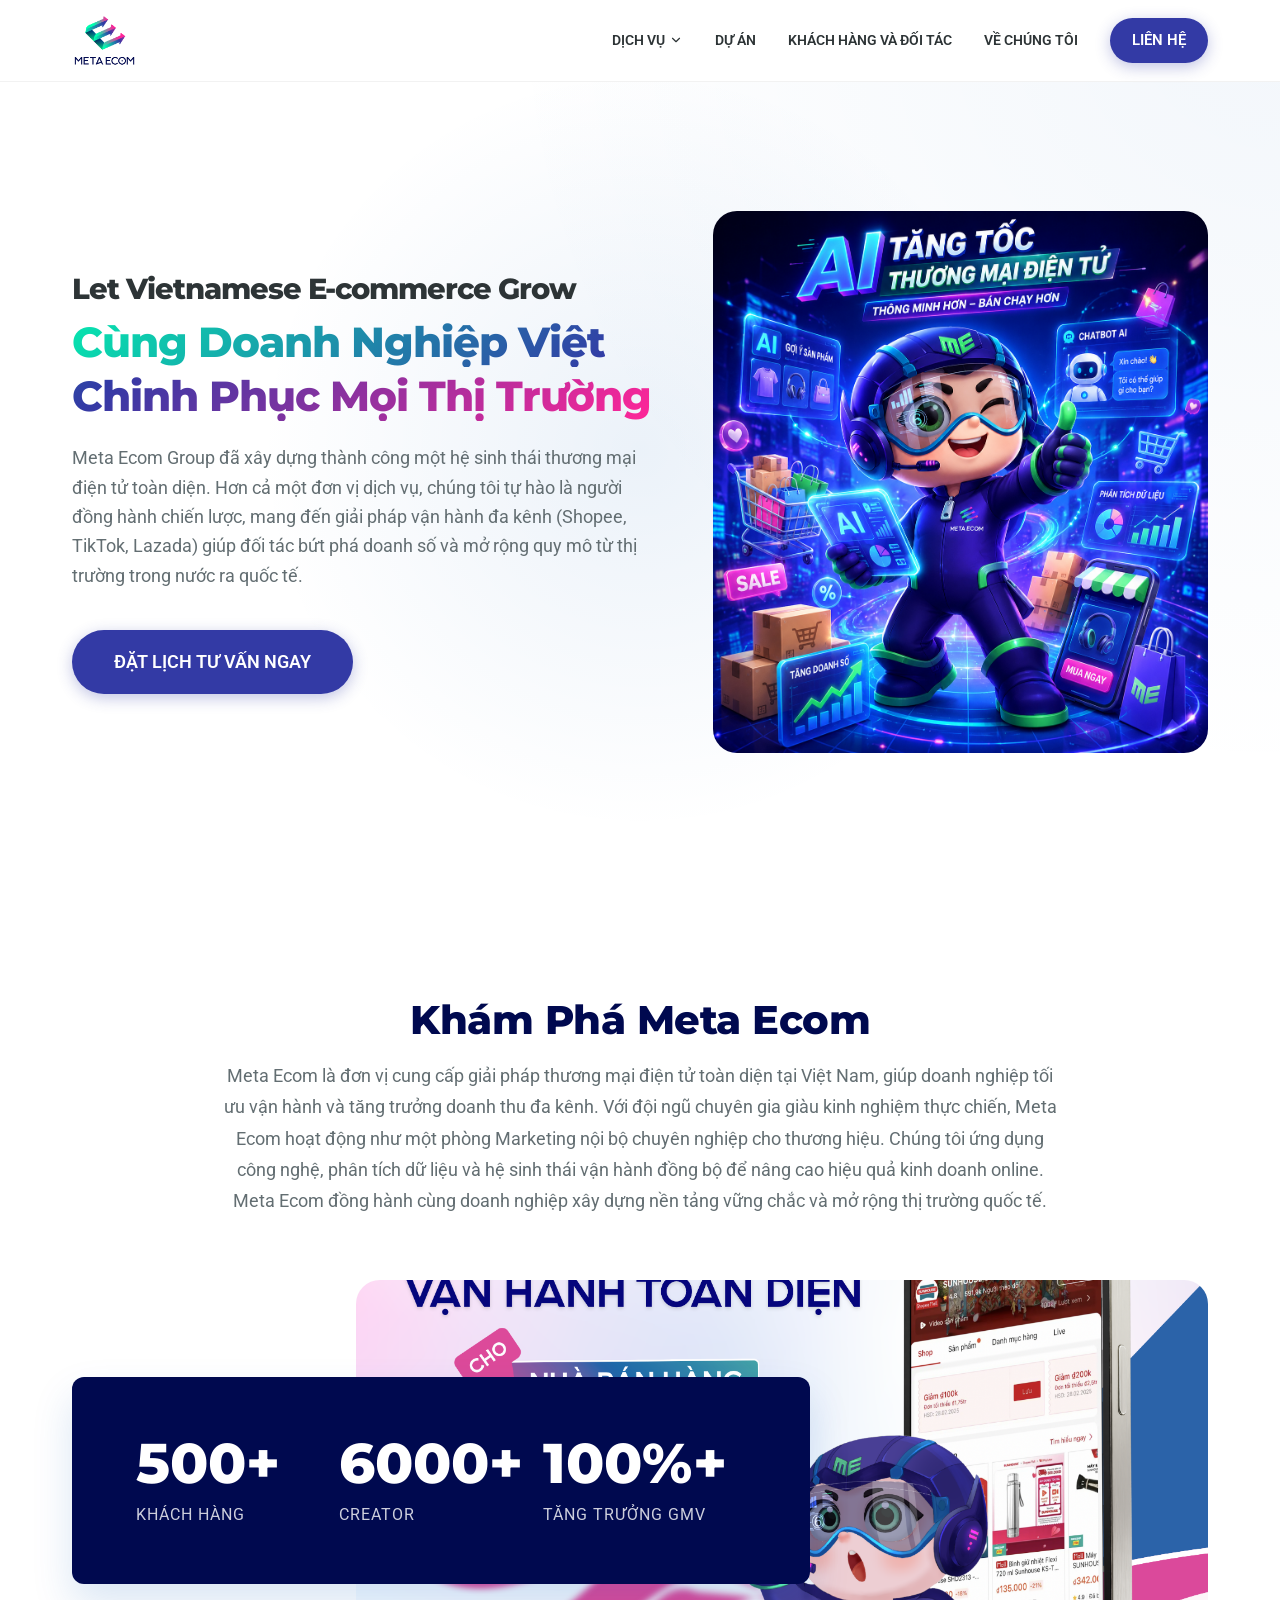
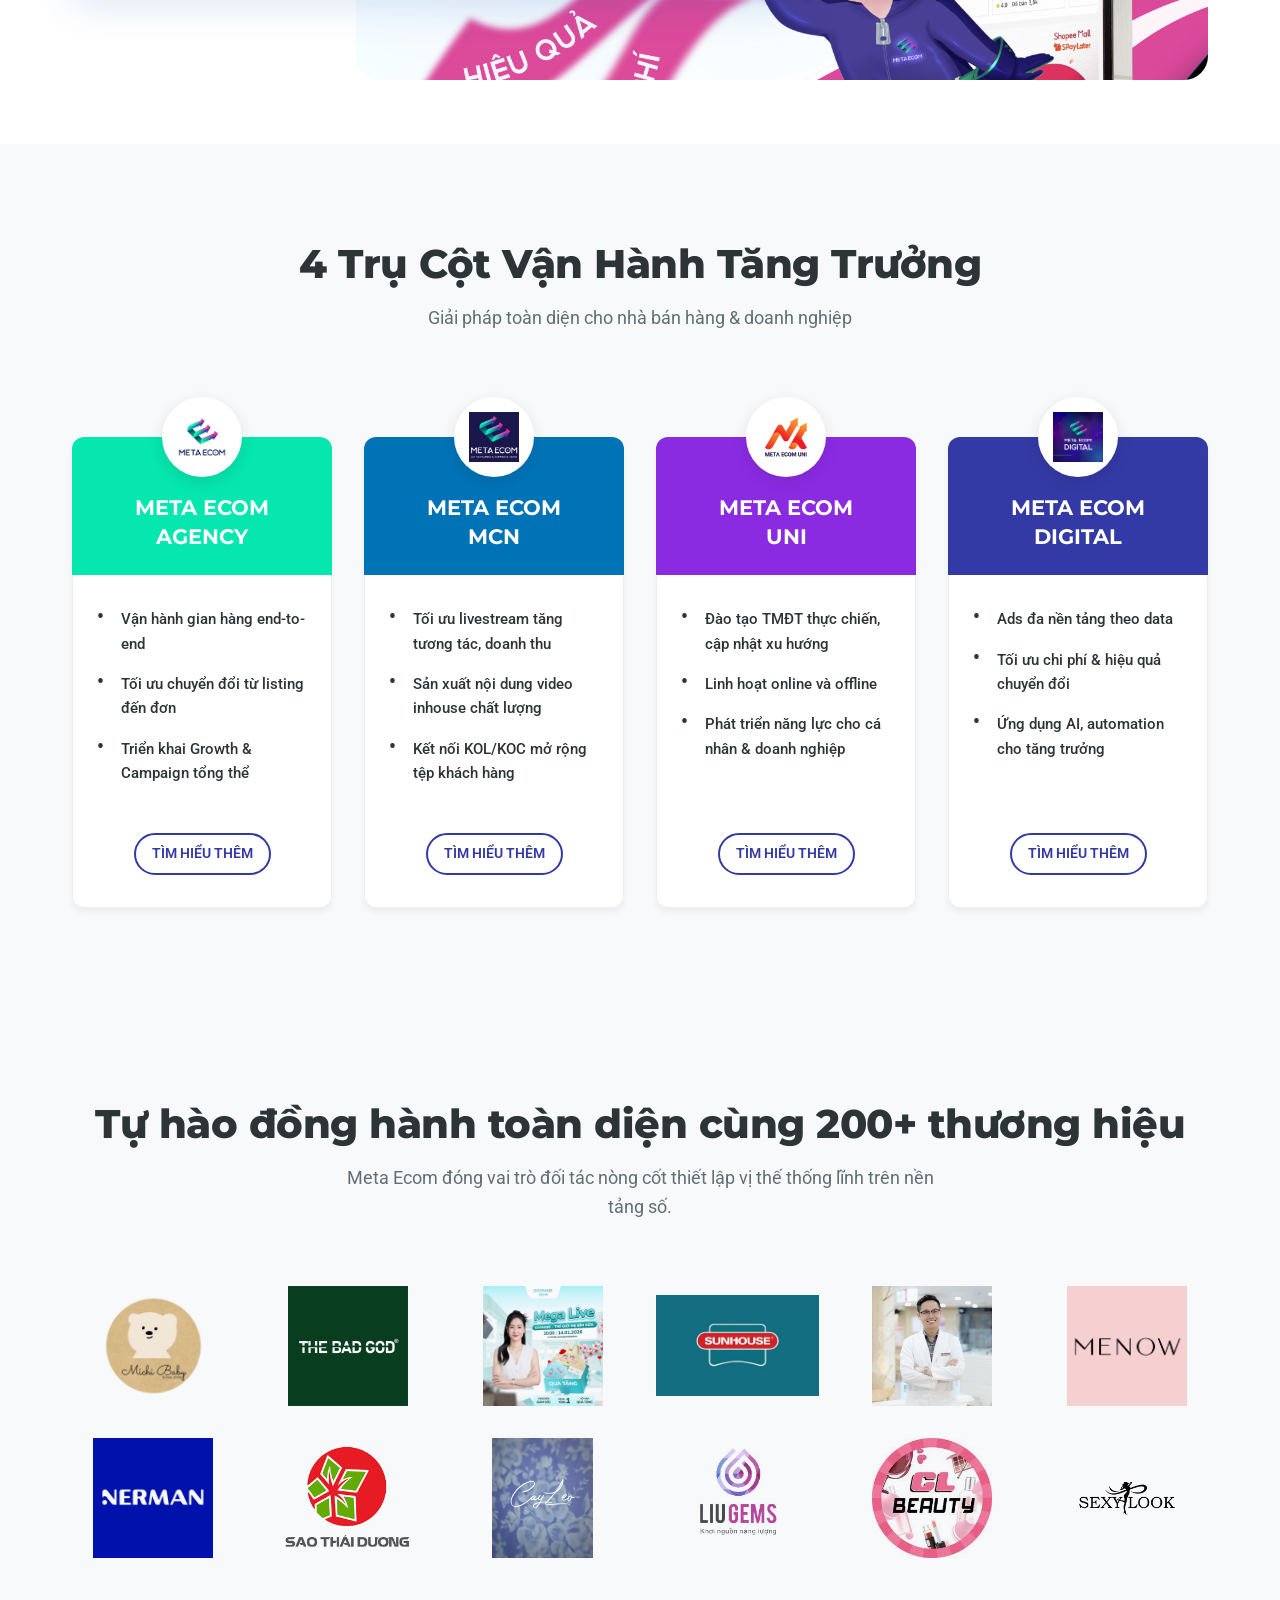
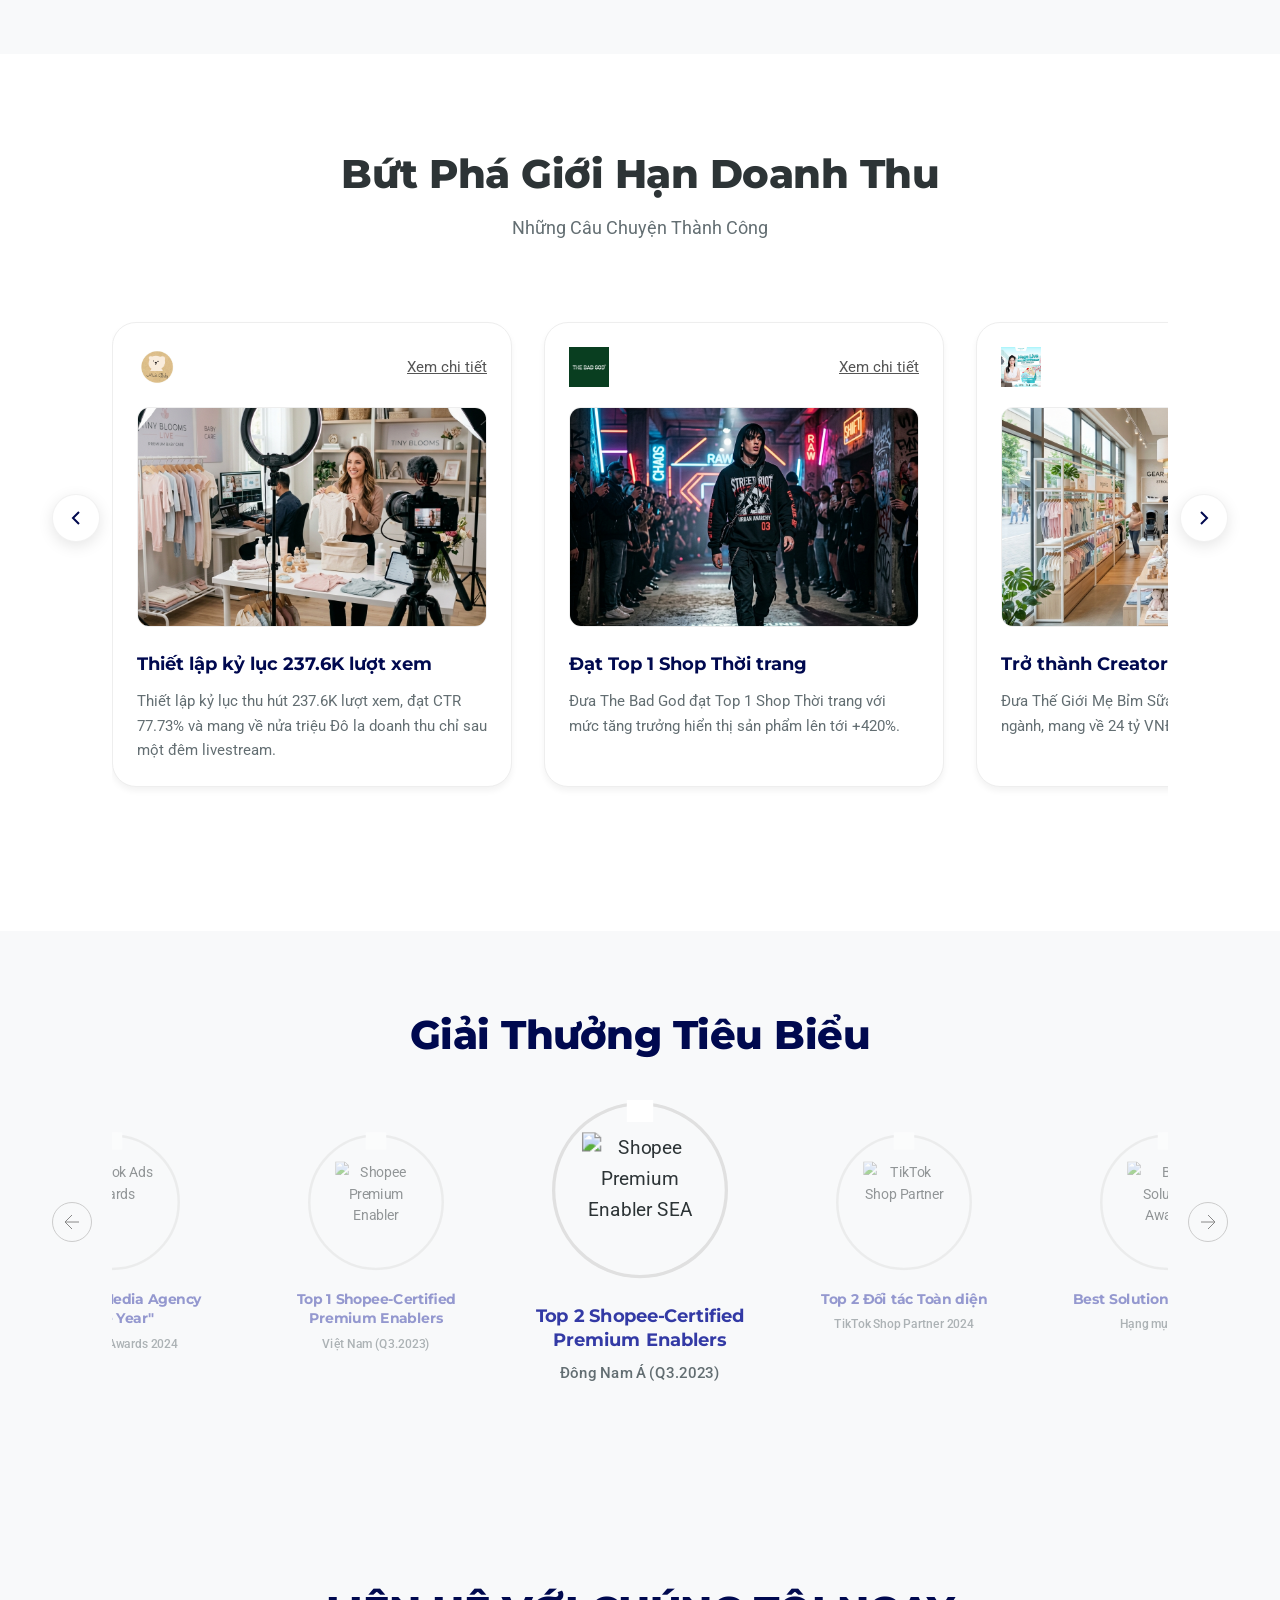
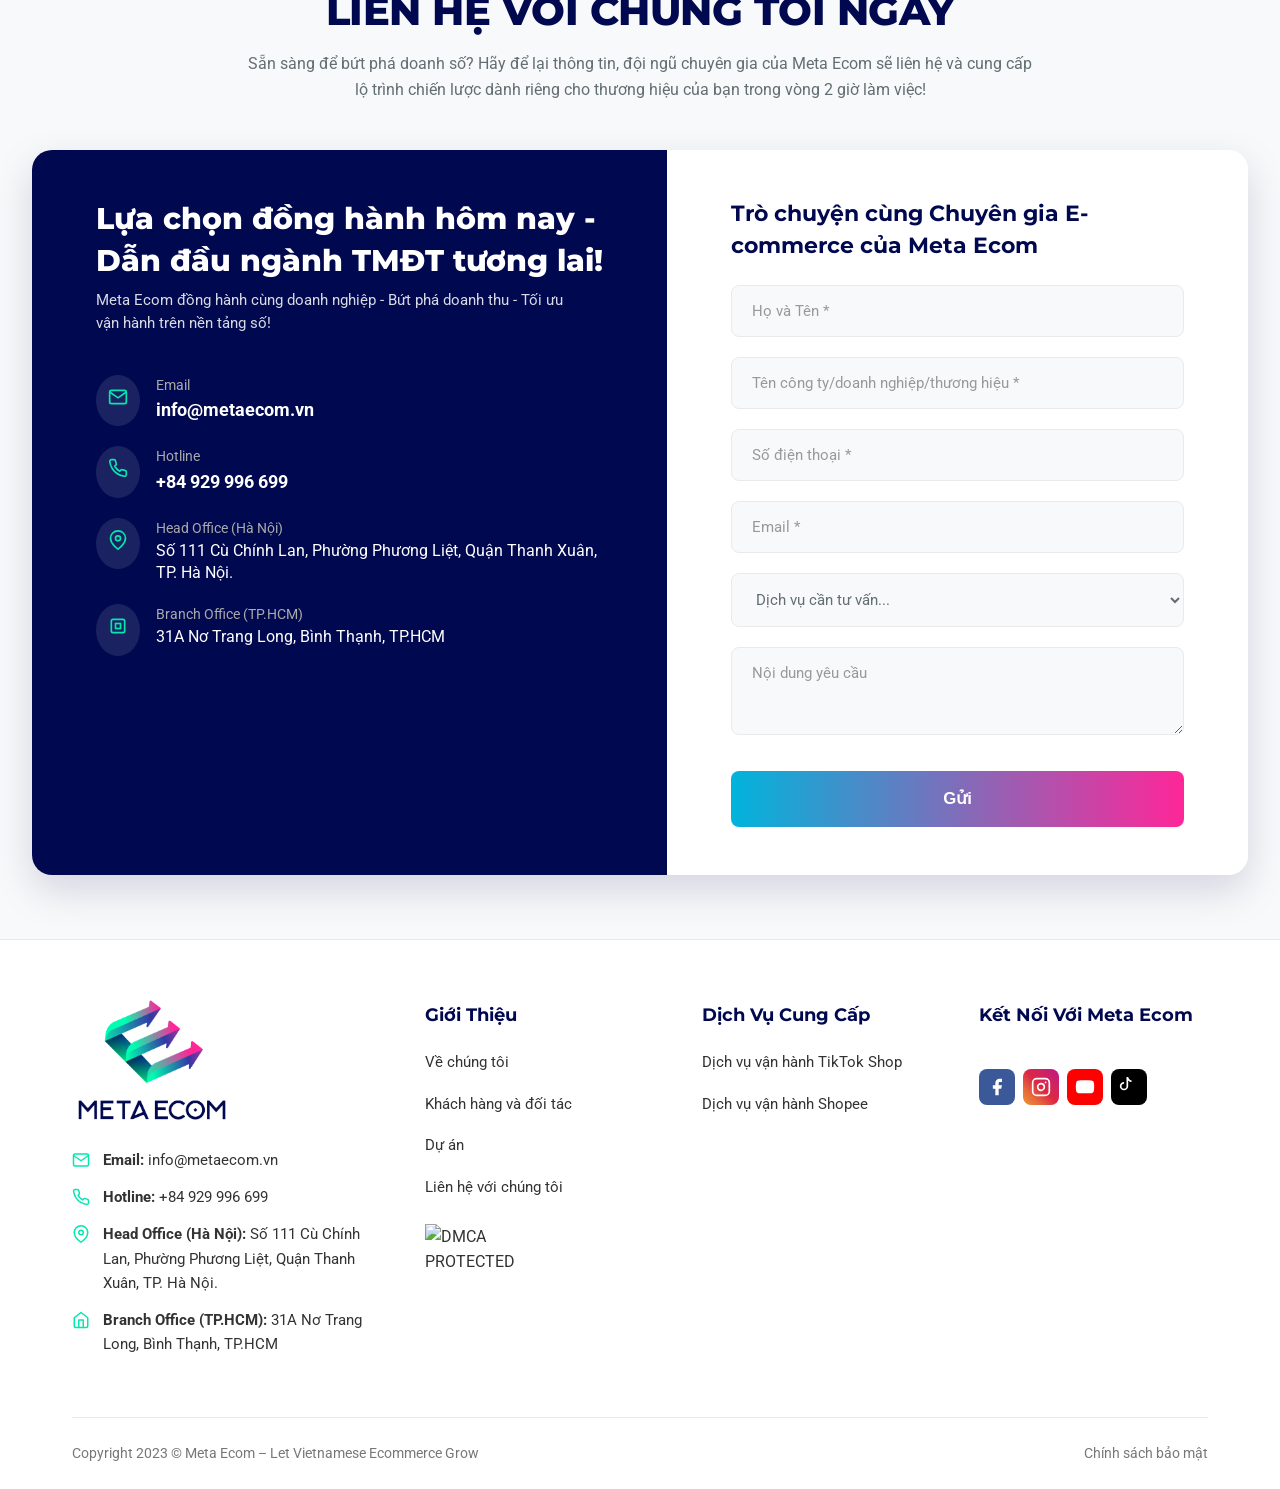
==== commit 7c6cebfb: "Optimize mobile responsiveness" ====
--- a/index.html
+++ b/index.html
@@ -12,7 +12,7 @@
     <link href="https://fonts.googleapis.com/css2?family=Montserrat:wght@600;700;800&family=Roboto:wght@300;400;500;700&display=swap" rel="stylesheet">
     
     <!-- Custom CSS -->
-    <link rel="stylesheet" href="css/style_v2.css?v=3">
+    <link rel="stylesheet" href="css/style_v2.css?v=4">
 </head>
 <body>
 
@@ -193,7 +193,7 @@
                 <!-- Hàng 1 -->
                 <div class="client-logo" data-tooltip="Kỷ lục 500k USD/đêm Mega Live"><img src="images/clients/LOGO MICHI BABY.jpg" alt="Michi Baby"></div>
                 <div class="client-logo" data-tooltip="Đạt Top 1 Shop Thời trang nam"><img src="images/clients/LOGO THE BAD GOD.jpg" alt="The Bad God"></div>
-                <div class="client-logo" data-tooltip="Key Live đạt 24 tỷ VNĐ"><img src="https://placehold.co/150x60/f0f0f0/666666?text=The+Gioi+Me+Bim+Sua" alt="Thế Giới Mẹ Bỉm Sữa"></div>
+                <div class="client-logo" data-tooltip="Key Live đạt 24 tỷ VNĐ"><img src="images/clients/LOGO THẾ GIỚI MẸ BỈM SỮA.jpg" alt="Thế Giới Mẹ Bỉm Sữa"></div>
                 <div class="client-logo" data-tooltip="7 tỷ/shop sau 2 tháng"><img src="images/clients/LOGO SUNHOUSE.jpg" alt="Sunhouse"></div>
                 <div class="client-logo" data-tooltip="Doanh thu gần 20 tỷ VNĐ/tháng"><img src="images/clients/LOGO BÁC SĨ CUNG.jpg" alt="Bác Sĩ Cung"></div>
                 <div class="client-logo" data-tooltip="Tái định vị Thương hiệu Top 1"><img src="images/clients/LOGO MENOW.jpg" alt="Menow"></div>
@@ -201,7 +201,7 @@
                 <!-- Hàng 2 -->
                 <div class="client-logo" data-tooltip="Mỹ phẩm Nam giới số 1 VN"><img src="images/clients/LOGO NERMAN.jpg" alt="Nerman"></div>
                 <div class="client-logo" data-tooltip="Doanh số 5 tỷ/tháng"><img src="images/clients/LOGO SAO THÁI DƯƠNG.png" alt="Sao Thái Dương"></div>
-                <div class="client-logo" data-tooltip="Doanh thu > 11,5 tỷ đồng"><img src="https://placehold.co/150x60/f0f0f0/666666?text=Cay+Leo+Design" alt="Cây Leo Design"></div>
+                <div class="client-logo" data-tooltip="Doanh thu > 11,5 tỷ đồng"><img src="images/clients/LOGO CAY LEO DESIGN.jpg" alt="Cây Leo Design"></div>
                 <div class="client-logo" data-tooltip="Doanh thu 5 tỷ/shop"><img src="images/clients/LOGO LIUGEMS.jpg" alt="Liugems"></div>
                 <div class="client-logo" data-tooltip="Doanh số 3 tỷ/tháng"><img src="images/clients/LOGO GL BEAUTY.jpg" alt="GL Beauty"></div>
                 <div class="client-logo" data-tooltip="Doanh thu 3 tỷ/shop sau 2 tháng"><img src="images/clients/LOGO SEXY LOOK.png" alt="SexyLook"></div>
@@ -223,62 +223,77 @@
                 </button>
                 <div class="project-slider">
                 <!-- Case Study 1: MICHI BABY -->
-                <div class="project-card">
-                    <div class="project-img bg-dark">
-                        <div class="project-tag">MICHI BABY</div>
-                    </div>
-                    <div class="project-info">
-                        <h3>Thiết lập kỷ lục 237.6K lượt xem</h3>
-                        <p>Thiết lập kỷ lục thu hút 237.6K lượt xem, đạt CTR 77.73% và mang về nửa triệu Đô la doanh thu chỉ sau một đêm livestream.</p>
-                        <a href="#" class="btn btn-outline btn-sm mt-auto">XEM CHI TIẾT</a>
+                <div class="project-card" style="padding: 1.5rem;">
+                    <div style="display: flex; justify-content: space-between; align-items: center; margin-bottom: 1.25rem;">
+                        <img src="images/clients/LOGO MICHI BABY.jpg" alt="Michi Baby Logo" style="height: 40px; max-width: 140px; object-fit: contain;">
+                        <a href="case-michi-baby.html" style="font-size: 0.95rem; color: #555; text-decoration: underline; white-space: nowrap;">Xem chi tiết</a>
+                    </div>
+                    <div style="border-radius: 12px; overflow: hidden; height: 220px; background: #f8fafc; border: 1px solid #eee;">
+                        <img src="images/projects/cover_michi_baby.png" alt="Michi Baby" style="width: 100%; height: 100%; object-fit: cover;">
+                    </div>
+                    <div class="project-info" style="padding: 1.5rem 0 0 0;">
+                        <h3 style="font-size: 1.15rem; margin-bottom: 0.75rem; color: var(--primary-dark);">Thiết lập kỷ lục 237.6K lượt xem</h3>
+                        <p style="font-size: 0.95rem; color: var(--text-muted); margin-bottom: 0;">Thiết lập kỷ lục thu hút 237.6K lượt xem, đạt CTR 77.73% và mang về nửa triệu Đô la doanh thu chỉ sau một đêm livestream.</p>
                     </div>
                 </div>
 
                 <!-- Case Study 2: THE BAD GOD -->
-                <div class="project-card">
-                    <div class="project-img bg-dark">
-                        <div class="project-tag">THE BAD GOD</div>
-                    </div>
-                    <div class="project-info">
-                        <h3>Đạt Top 1 Shop Thời trang</h3>
-                        <p>Đưa The Bad God đạt Top 1 Shop Thời trang với mức tăng trưởng hiển thị sản phẩm lên tới +420%.</p>
-                        <a href="#" class="btn btn-outline btn-sm mt-auto">XEM CHI TIẾT</a>
+                <div class="project-card" style="padding: 1.5rem;">
+                    <div style="display: flex; justify-content: space-between; align-items: center; margin-bottom: 1.25rem;">
+                        <img src="images/clients/LOGO THE BAD GOD.jpg" alt="The Bad God Logo" style="height: 40px; max-width: 140px; object-fit: contain;">
+                        <a href="case-the-bad-god.html" style="font-size: 0.95rem; color: #555; text-decoration: underline; white-space: nowrap;">Xem chi tiết</a>
+                    </div>
+                    <div style="border-radius: 12px; overflow: hidden; height: 220px; background: #f8fafc; border: 1px solid #eee;">
+                        <img src="images/projects/cover_the_bad_god.png" alt="The Bad God" style="width: 100%; height: 100%; object-fit: cover;">
+                    </div>
+                    <div class="project-info" style="padding: 1.5rem 0 0 0;">
+                        <h3 style="font-size: 1.15rem; margin-bottom: 0.75rem; color: var(--primary-dark);">Đạt Top 1 Shop Thời trang</h3>
+                        <p style="font-size: 0.95rem; color: var(--text-muted); margin-bottom: 0;">Đưa The Bad God đạt Top 1 Shop Thời trang với mức tăng trưởng hiển thị sản phẩm lên tới +420%.</p>
                     </div>
                 </div>
 
                 <!-- Case Study 3: THẾ GIỚI MẸ BỈM SỮA -->
-                <div class="project-card">
-                    <div class="project-img bg-dark">
-                        <div class="project-tag">THẾ GIỚI MẸ BỈM SỮA</div>
-                    </div>
-                    <div class="project-info">
-                        <h3>Trở thành Creator Top đầu ngành</h3>
-                        <p>Đưa Thế Giới Mẹ Bỉm Sữa trở thành Creator Top đầu ngành, mang về 24 tỷ VNĐ từ các phiên Key Live.</p>
-                        <a href="#" class="btn btn-outline btn-sm mt-auto">XEM CHI TIẾT</a>
+                <div class="project-card" style="padding: 1.5rem;">
+                    <div style="display: flex; justify-content: space-between; align-items: center; margin-bottom: 1.25rem;">
+                        <img src="images/clients/LOGO THẾ GIỚI MẸ BỈM SỮA.jpg" alt="Thế Giới Mẹ Bỉm Sữa Logo" style="height: 40px; max-width: 140px; object-fit: contain;">
+                        <a href="case-the-gioi-me-bim-sua.html" style="font-size: 0.95rem; color: #555; text-decoration: underline; white-space: nowrap;">Xem chi tiết</a>
+                    </div>
+                    <div style="border-radius: 12px; overflow: hidden; height: 220px; background: #f8fafc; border: 1px solid #eee;">
+                        <img src="images/projects/cover_me_bim_sua.png" alt="Thế Giới Mẹ Bỉm Sữa" style="width: 100%; height: 100%; object-fit: cover;">
+                    </div>
+                    <div class="project-info" style="padding: 1.5rem 0 0 0;">
+                        <h3 style="font-size: 1.15rem; margin-bottom: 0.75rem; color: var(--primary-dark);">Trở thành Creator Top đầu ngành</h3>
+                        <p style="font-size: 0.95rem; color: var(--text-muted); margin-bottom: 0;">Đưa Thế Giới Mẹ Bỉm Sữa trở thành Creator Top đầu ngành, mang về 24 tỷ VNĐ từ các phiên Key Live.</p>
                     </div>
                 </div>
 
                 <!-- Case Study 4: SUNHOUSE -->
-                <div class="project-card">
-                    <div class="project-img bg-dark">
-                        <div class="project-tag">SUNHOUSE</div>
-                    </div>
-                    <div class="project-info">
-                        <h3>Nhà bán hàng dẫn đầu Shopee</h3>
-                        <p>Sunhouse trở thành nhà bán hàng có nhiều đơn từ Livestream nhất Shopee, đạt trung bình 7 tỷ VNĐ/shop sau 2 tháng.</p>
-                        <a href="#" class="btn btn-outline btn-sm mt-auto">XEM CHI TIẾT</a>
+                <div class="project-card" style="padding: 1.5rem;">
+                    <div style="display: flex; justify-content: space-between; align-items: center; margin-bottom: 1.25rem;">
+                        <img src="images/clients/LOGO SUNHOUSE.jpg" alt="Sunhouse Logo" style="height: 40px; max-width: 140px; object-fit: contain;">
+                        <a href="case-sunhouse.html" style="font-size: 0.95rem; color: #555; text-decoration: underline; white-space: nowrap;">Xem chi tiết</a>
+                    </div>
+                    <div style="border-radius: 12px; overflow: hidden; height: 220px; background: #f8fafc; border: 1px solid #eee;">
+                        <img src="images/projects/cover_sunhouse.png" alt="Sunhouse" style="width: 100%; height: 100%; object-fit: cover;">
+                    </div>
+                    <div class="project-info" style="padding: 1.5rem 0 0 0;">
+                        <h3 style="font-size: 1.15rem; margin-bottom: 0.75rem; color: var(--primary-dark);">Nhà bán hàng dẫn đầu Shopee</h3>
+                        <p style="font-size: 0.95rem; color: var(--text-muted); margin-bottom: 0;">Sunhouse trở thành nhà bán hàng có nhiều đơn từ Livestream nhất Shopee, đạt trung bình 7 tỷ VNĐ/shop sau 2 tháng.</p>
                     </div>
                 </div>
 
                 <!-- Case Study 5: BÁC SĨ CUNG -->
-                <div class="project-card">
-                    <div class="project-img bg-dark">
-                        <div class="project-tag">BÁC SĨ CUNG</div>
-                    </div>
-                    <div class="project-info">
-                        <h3>Mega Live & Multi-channel Ads</h3>
-                        <p>Triển khai chiến dịch Mega Live và Multi-channel Ads và duy trì doanh số khổng lồ.</p>
-                        <a href="#" class="btn btn-outline btn-sm mt-auto">XEM CHI TIẾT</a>
+                <div class="project-card" style="padding: 1.5rem;">
+                    <div style="display: flex; justify-content: space-between; align-items: center; margin-bottom: 1.25rem;">
+                        <img src="images/clients/LOGO BÁC SĨ CUNG.jpg" alt="Bác Sĩ Cung Logo" style="height: 40px; max-width: 140px; object-fit: contain;">
+                        <a href="case-bac-si-cung.html" style="font-size: 0.95rem; color: #555; text-decoration: underline; white-space: nowrap;">Xem chi tiết</a>
+                    </div>
+                    <div style="border-radius: 12px; overflow: hidden; height: 220px; background: #f8fafc; border: 1px solid #eee;">
+                        <img src="images/projects/cover_bac_si_cung.png" alt="Bác Sĩ Cung" style="width: 100%; height: 100%; object-fit: cover;">
+                    </div>
+                    <div class="project-info" style="padding: 1.5rem 0 0 0;">
+                        <h3 style="font-size: 1.15rem; margin-bottom: 0.75rem; color: var(--primary-dark);">Mega Live & Multi-channel Ads</h3>
+                        <p style="font-size: 0.95rem; color: var(--text-muted); margin-bottom: 0;">Triển khai chiến dịch Mega Live và Multi-channel Ads và duy trì doanh số khổng lồ.</p>
                     </div>
                 </div>
             </div> <!-- End project-slider -->
--- a/css/style_v2.css
+++ b/css/style_v2.css
@@ -1537,7 +1537,22 @@
     .nav-links { display: none; }
     .mobile-menu-btn { display: block; }
 
-    .hero-title { font-size: 2.5rem; }
+    .hero-title { font-size: 2.2rem !important; }
+    .hero-slogan { font-size: 1.2rem; white-space: normal; }
+    .hero-desc { font-size: 1rem; margin-bottom: 1.5rem; }
+    .about-hero-content { padding: 2rem 1.5rem !important; margin-top: -40px !important; }
+    .vision-grid { grid-template-columns: 1fr !important; gap: 2rem !important; }
+    .pillars-grid { grid-template-columns: 1fr !important; margin-top: 2rem; }
+    .logo-wall { grid-template-columns: repeat(2, 1fr); gap: 1rem; }
+    .contact-card { grid-template-columns: 1fr; border-radius: 12px; }
+    .contact-left { padding: 2rem 1.5rem; }
+    .contact-title { font-size: 1.6rem; }
+    .contact-right { padding: 2rem 1.5rem; }
+    .about-stats-image { height: 220px; }
+    .about-stats-box { padding: 2rem 1.5rem; width: 95%; margin-top: -30px; }
+    .stat-number { font-size: 2.5rem; }
+    .section-title { font-size: 2rem !important; }
+
     .about-grid, .footer-grid { grid-template-columns: 1fr; }
     .awards-grid { grid-template-columns: 1fr; }
     .project-slider { grid-template-columns: 1fr; }
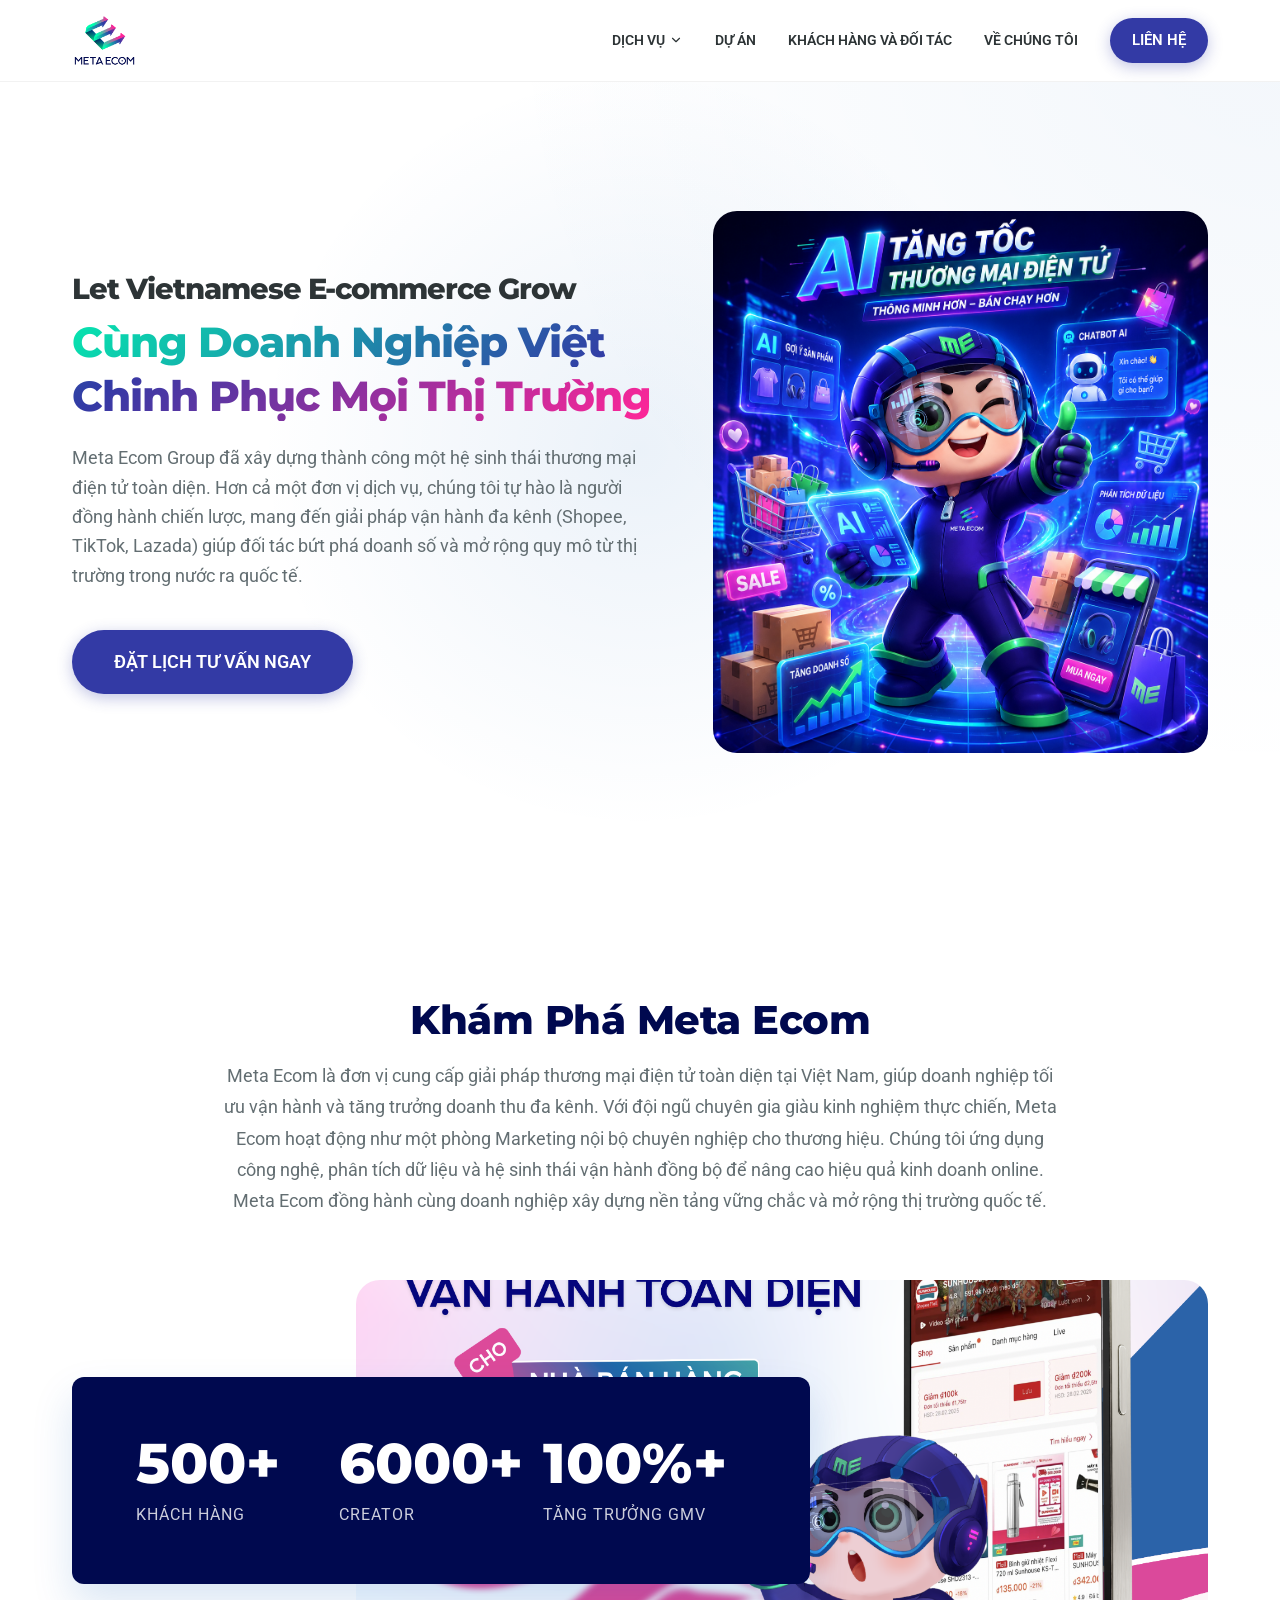
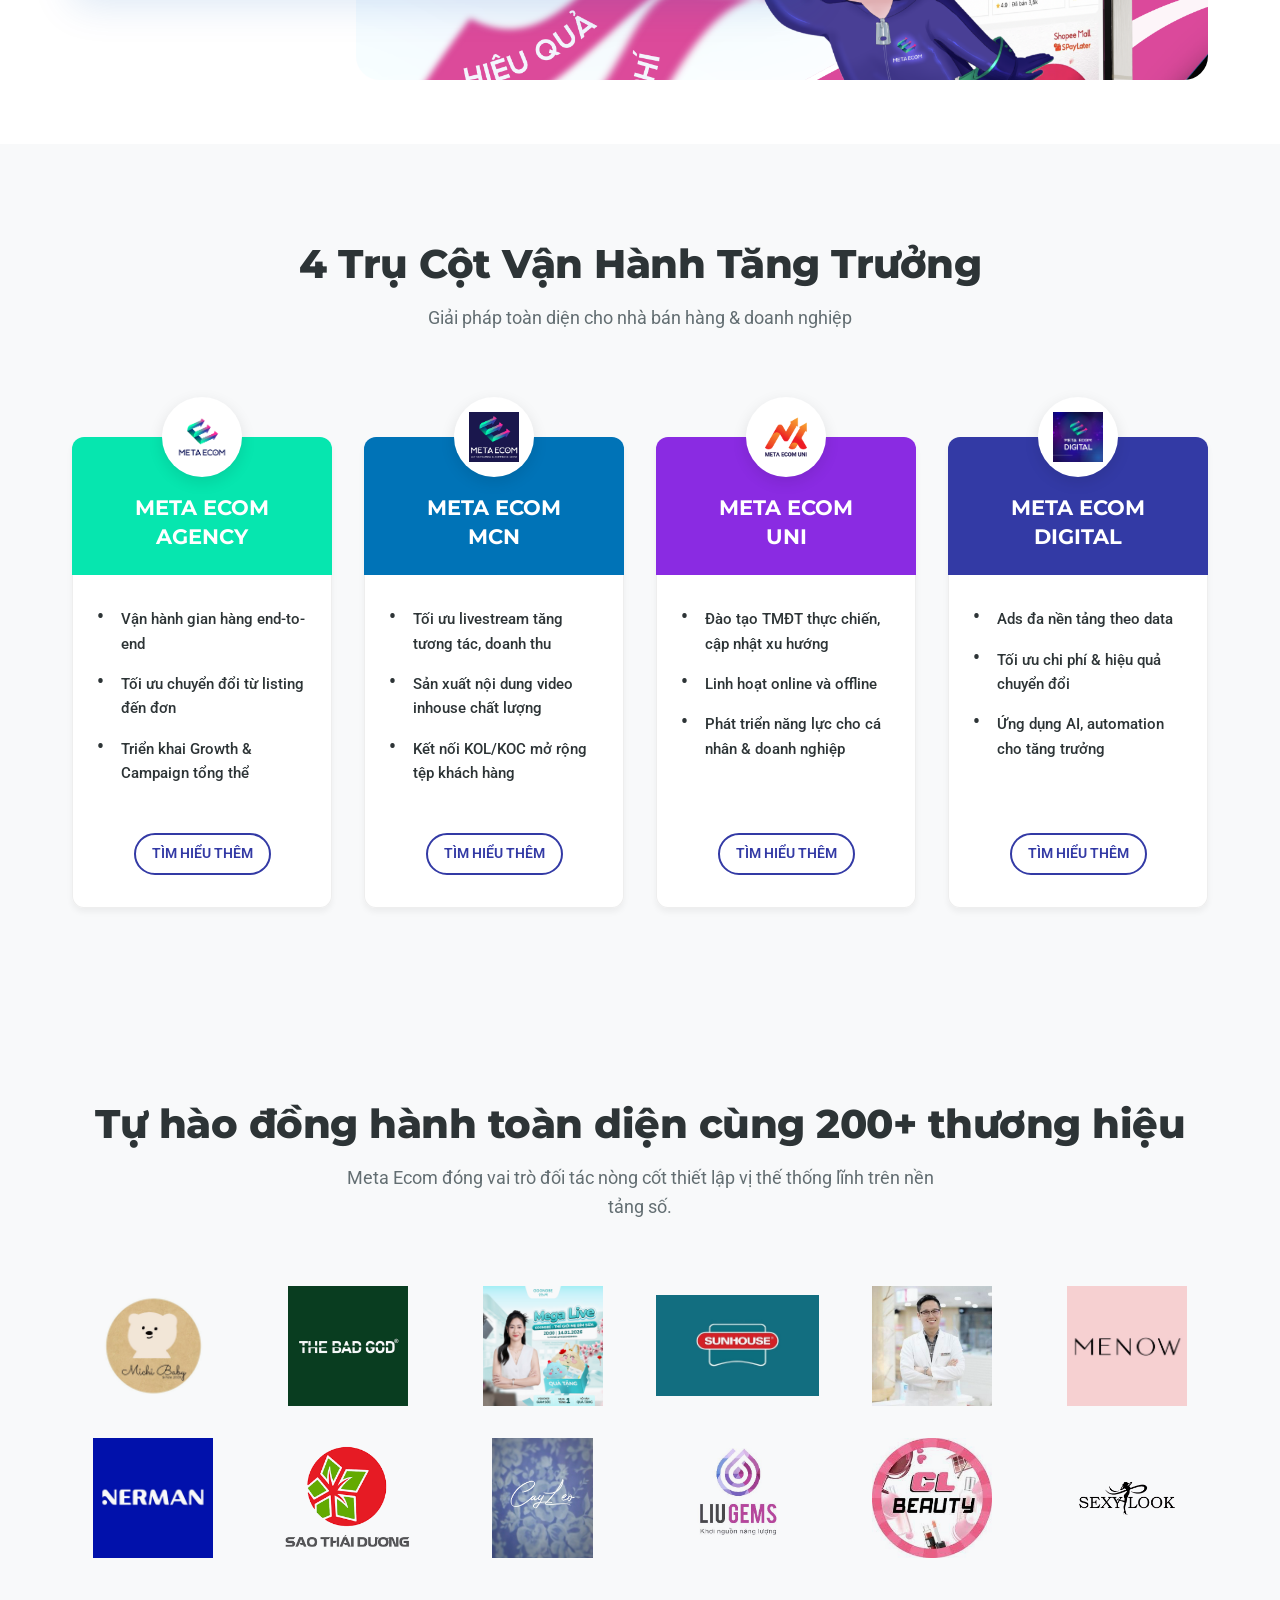
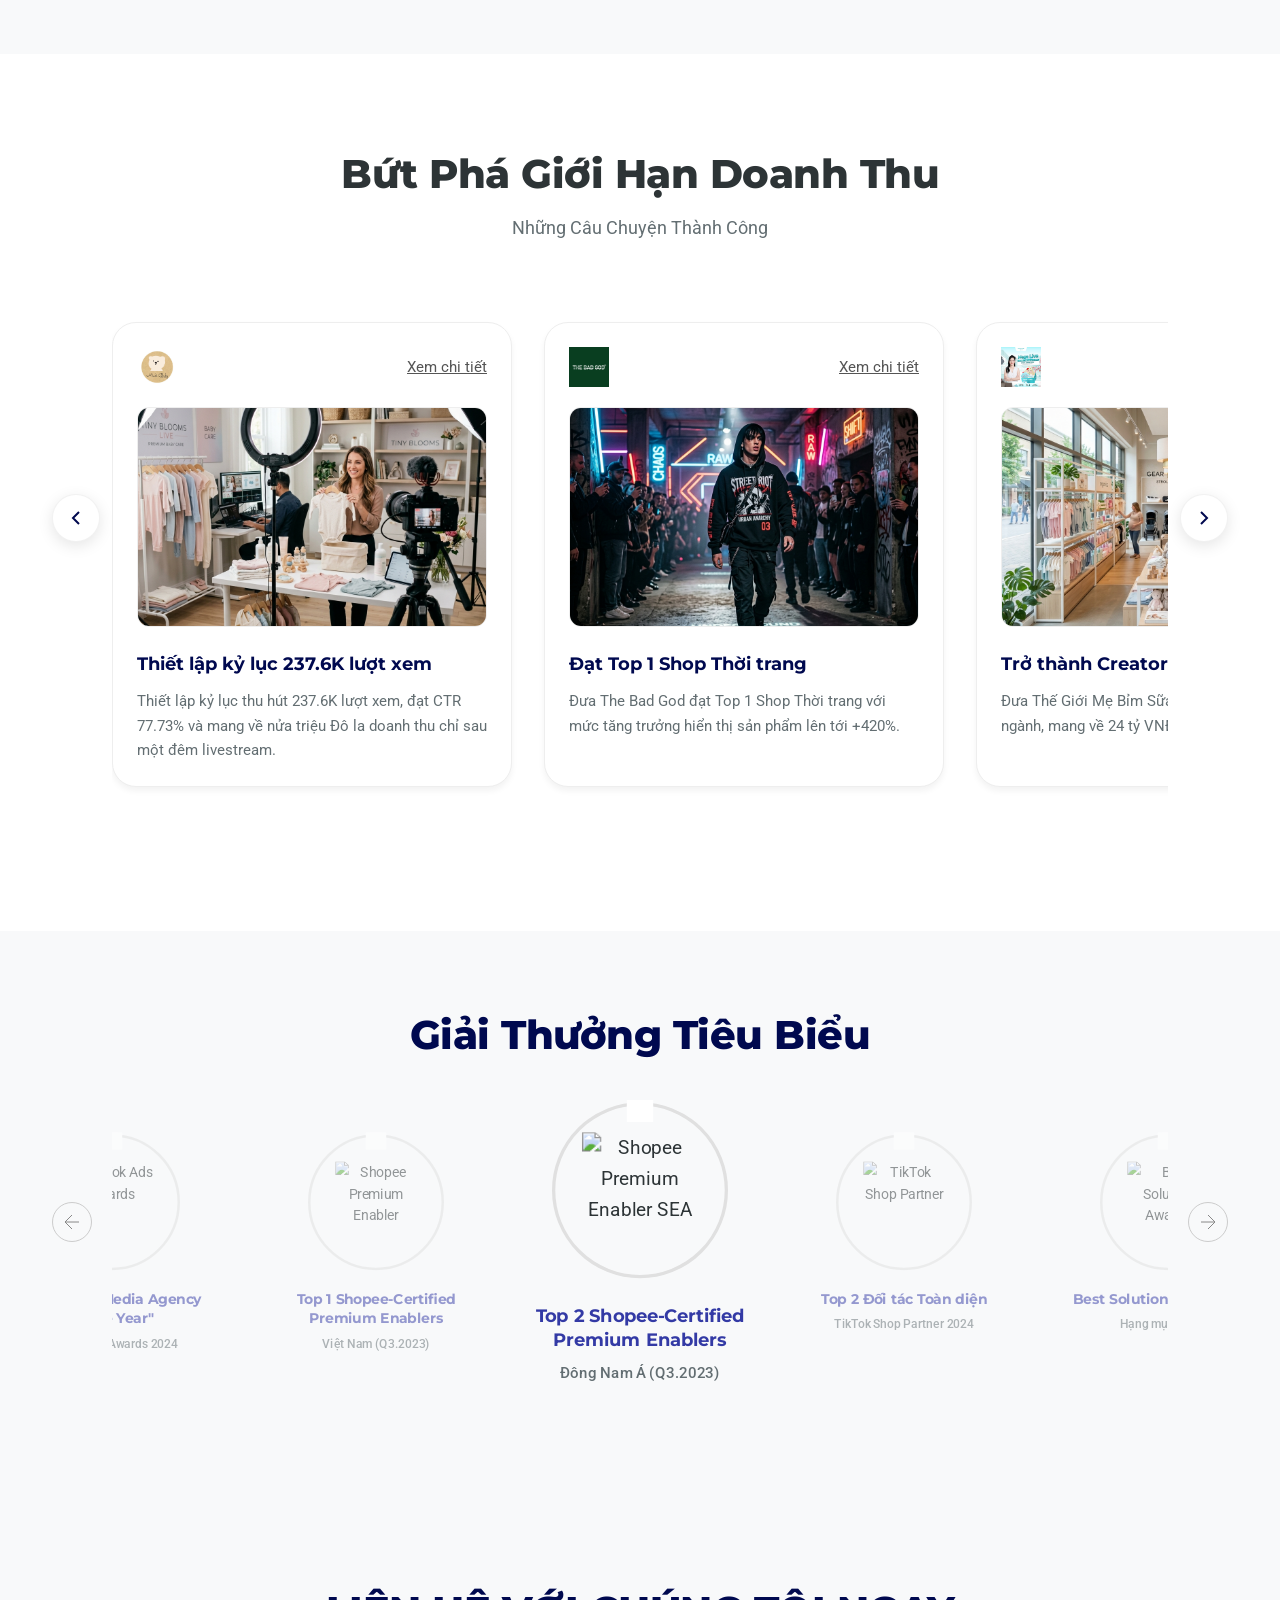
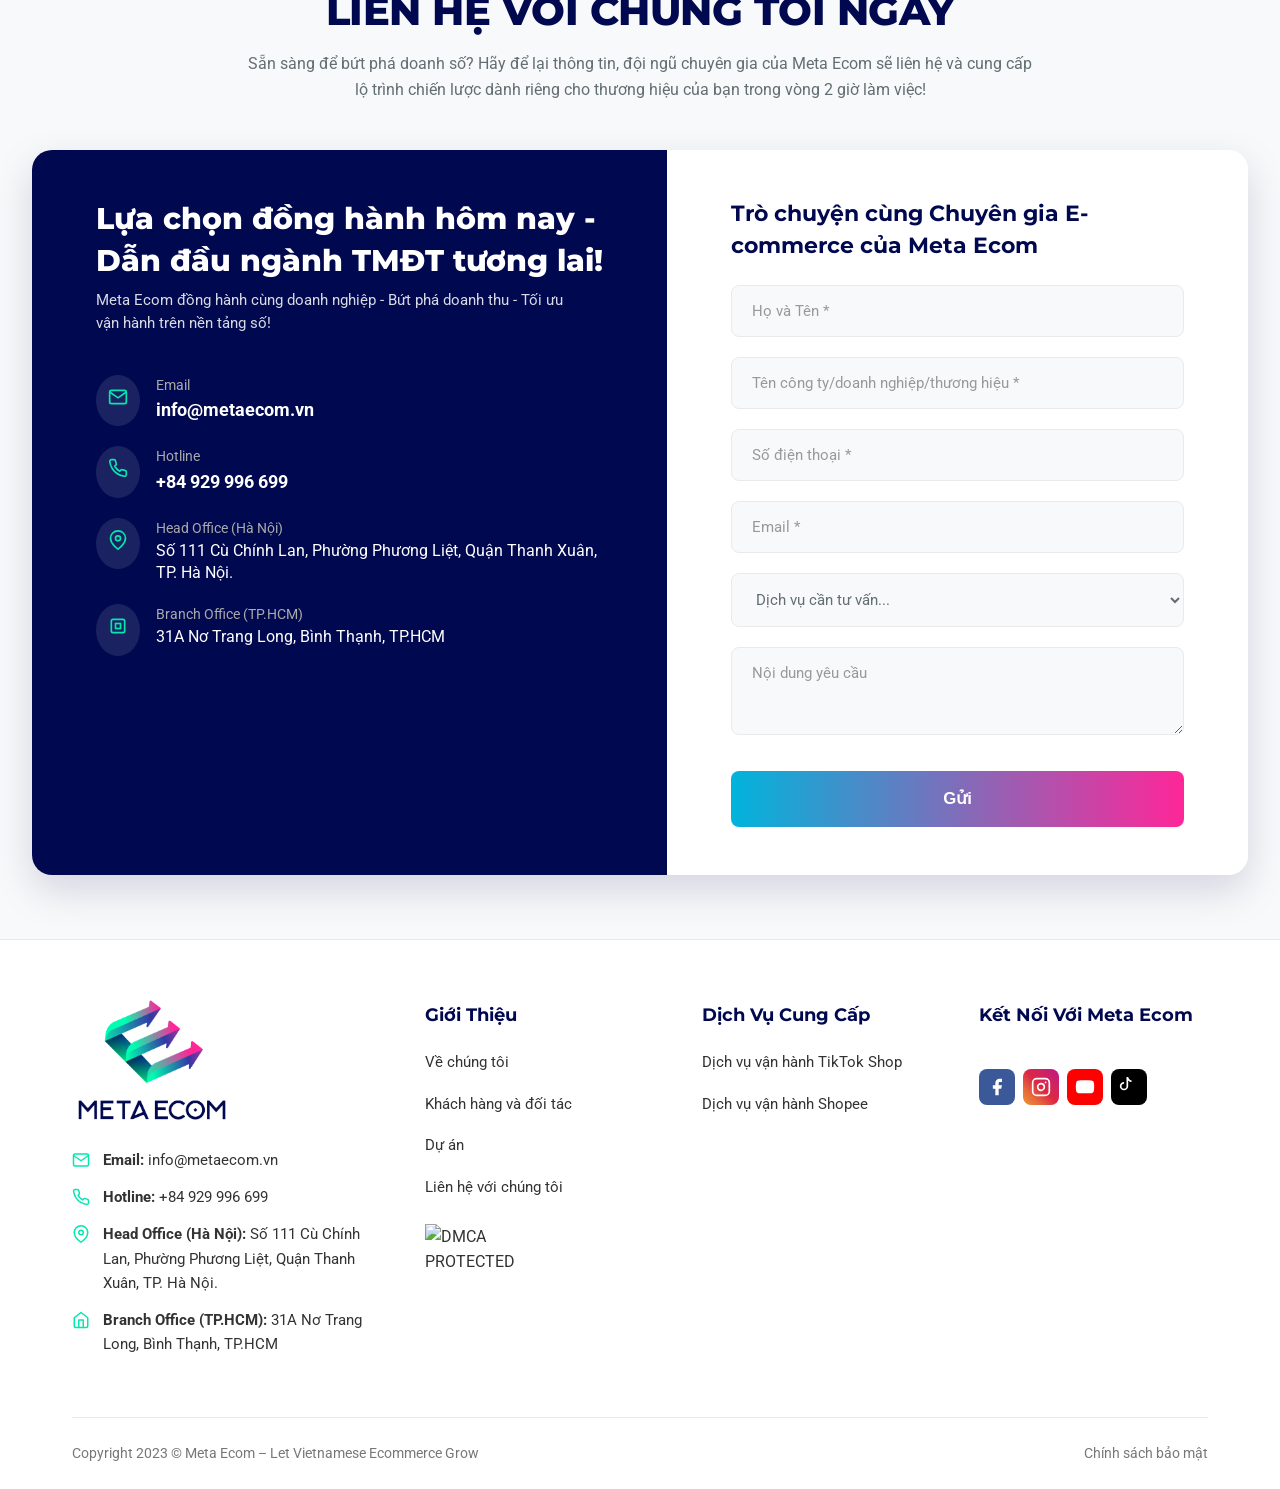
==== commit 4a5cc82e: "Fix hero title wrapping on mobile" ====
--- a/index.html
+++ b/index.html
@@ -12,7 +12,7 @@
     <link href="https://fonts.googleapis.com/css2?family=Montserrat:wght@600;700;800&family=Roboto:wght@300;400;500;700&display=swap" rel="stylesheet">
     
     <!-- Custom CSS -->
-    <link rel="stylesheet" href="css/style_v2.css?v=4">
+    <link rel="stylesheet" href="css/style_v2.css?v=5">
 </head>
 <body>
 
--- a/css/style_v2.css
+++ b/css/style_v2.css
@@ -1537,7 +1537,7 @@
     .nav-links { display: none; }
     .mobile-menu-btn { display: block; }
 
-    .hero-title { font-size: 2.2rem !important; }
+    .hero-title { font-size: clamp(1.4rem, 6.5vw, 2.2rem) !important; }
     .hero-slogan { font-size: 1.2rem; white-space: normal; }
     .hero-desc { font-size: 1rem; margin-bottom: 1.5rem; }
     .about-hero-content { padding: 2rem 1.5rem !important; margin-top: -40px !important; }
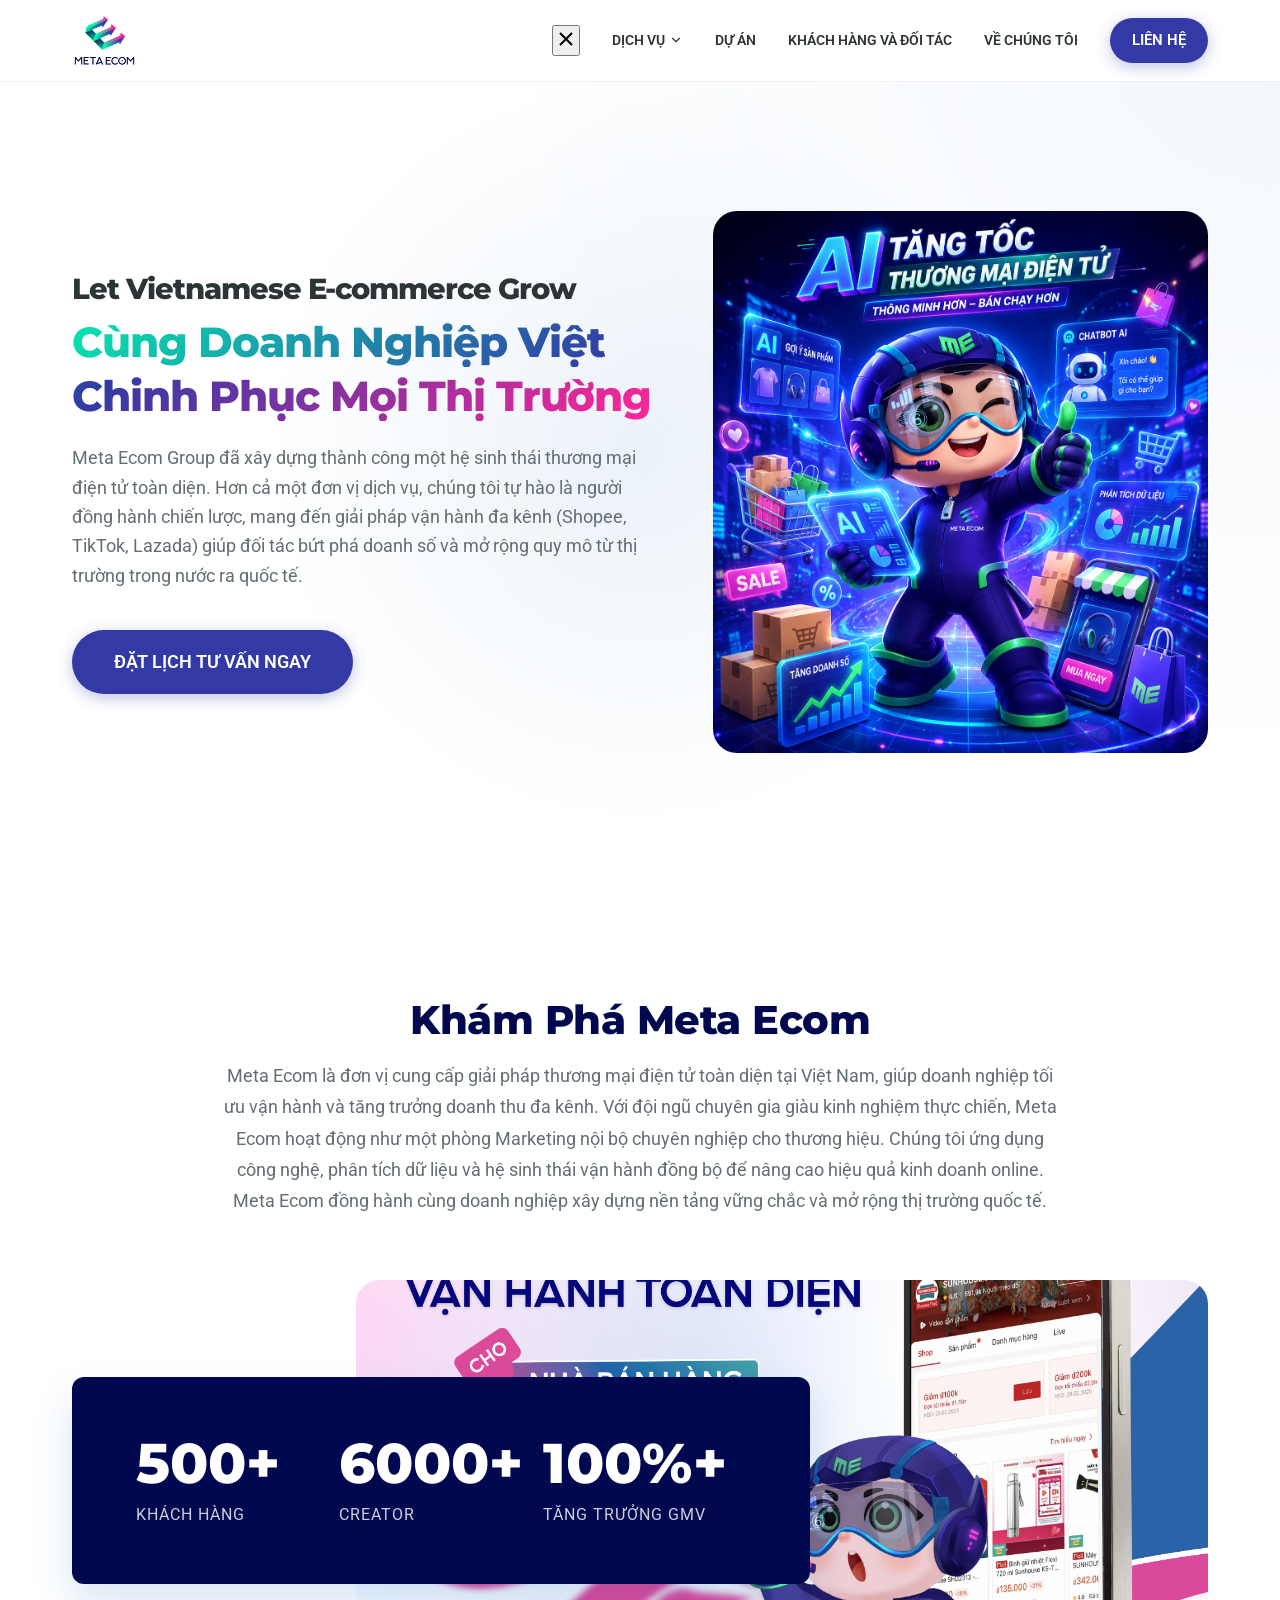
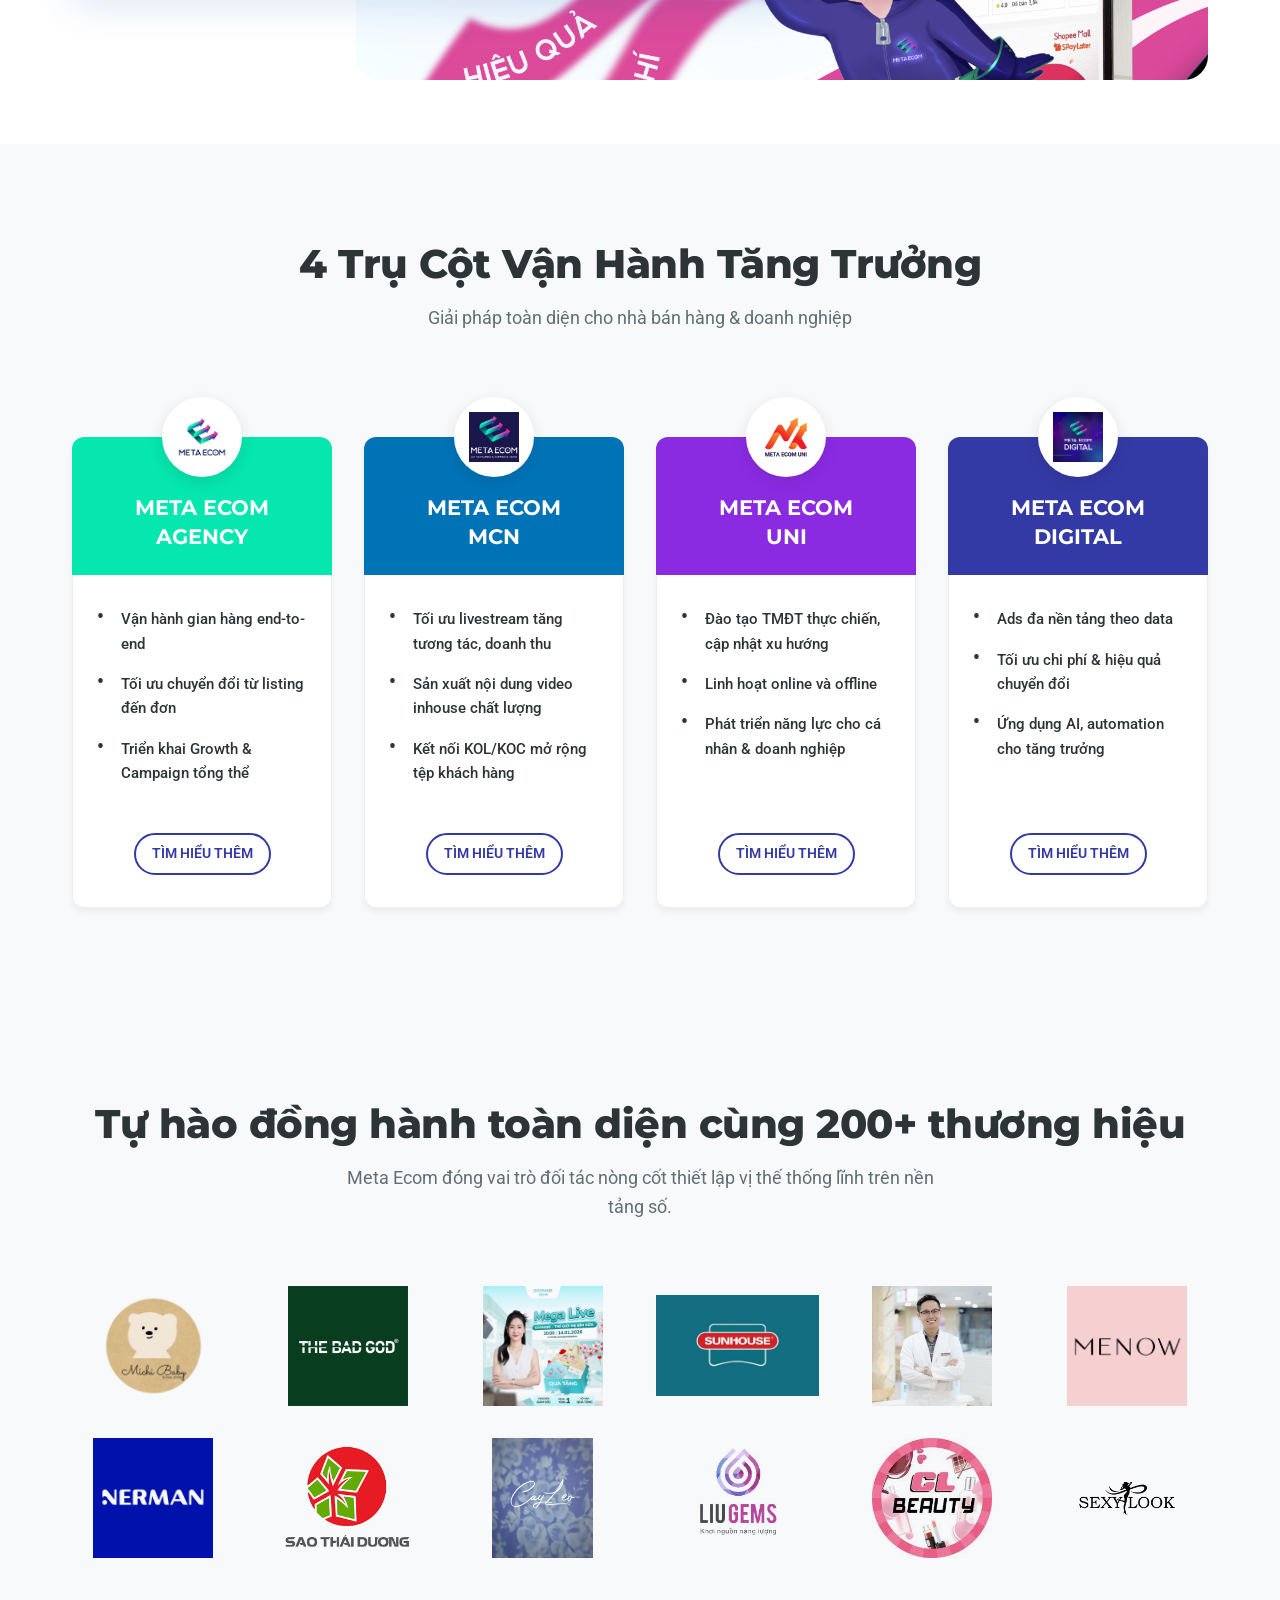
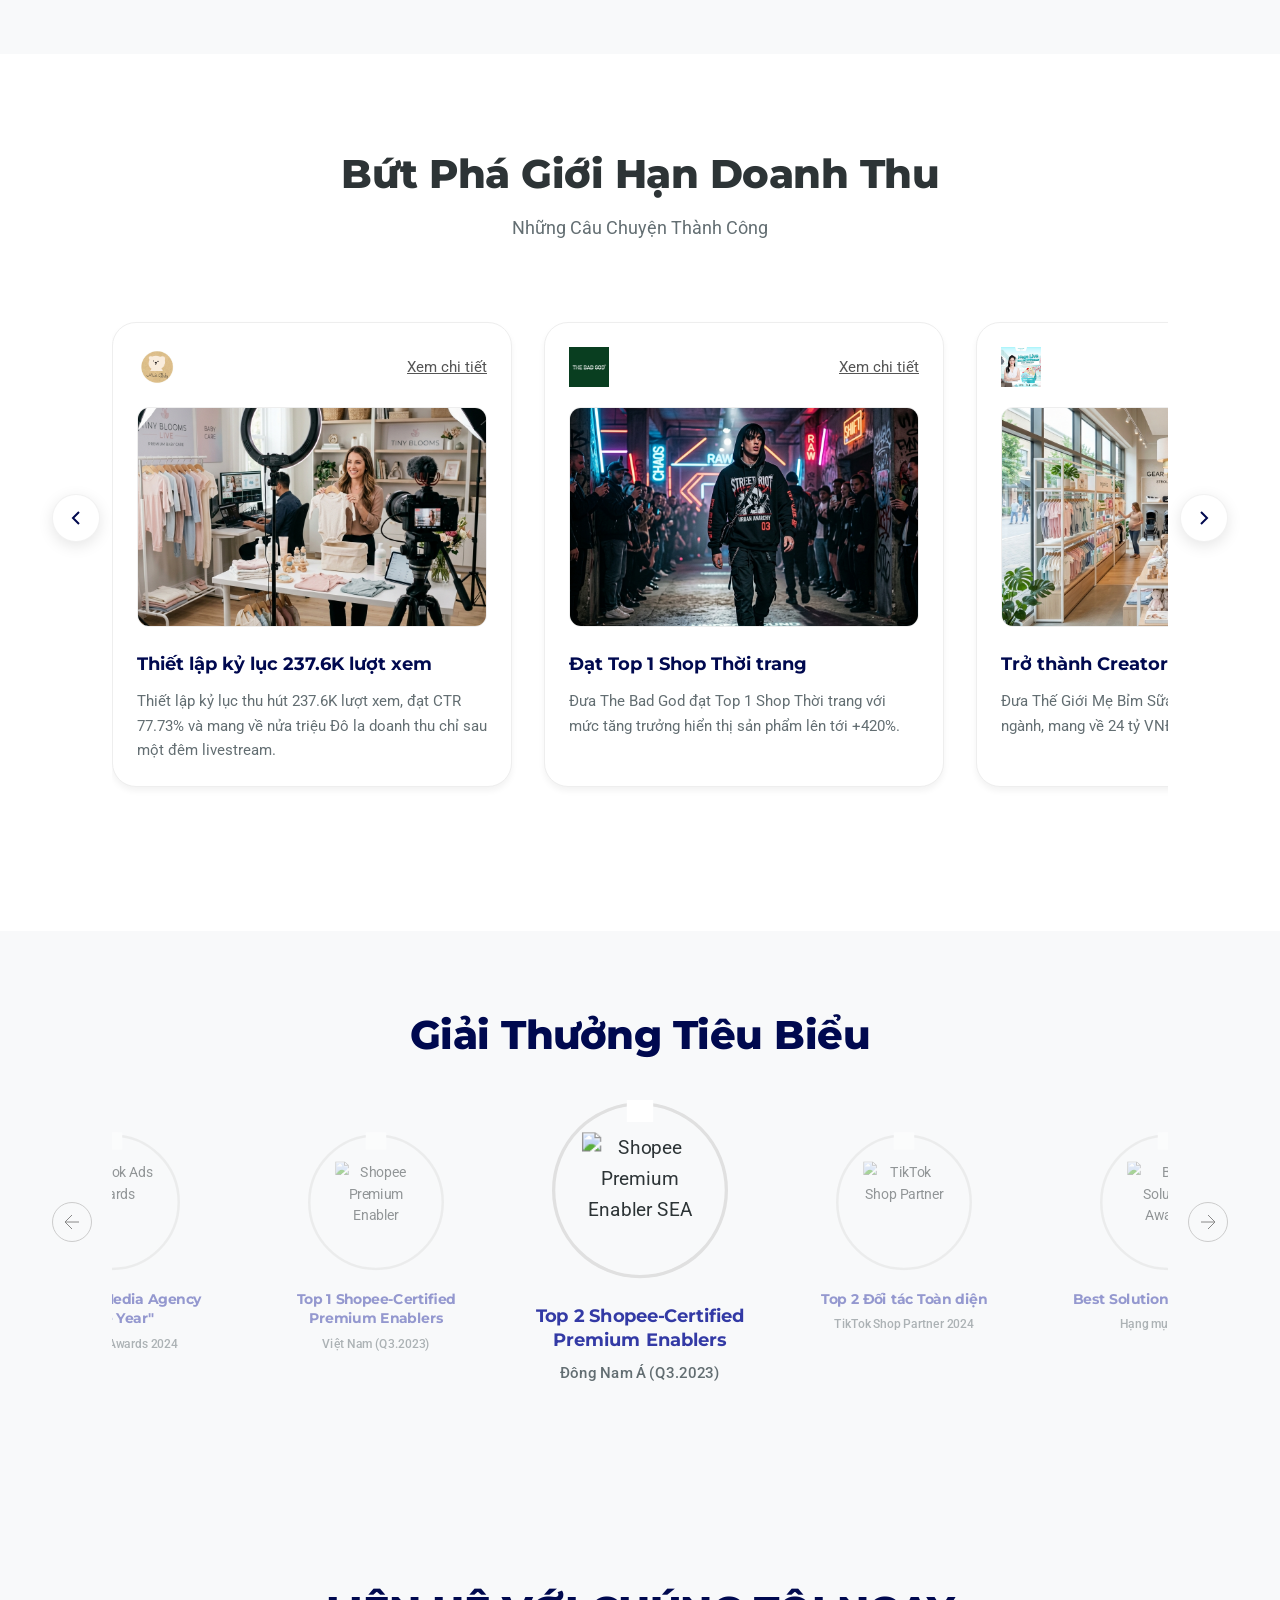
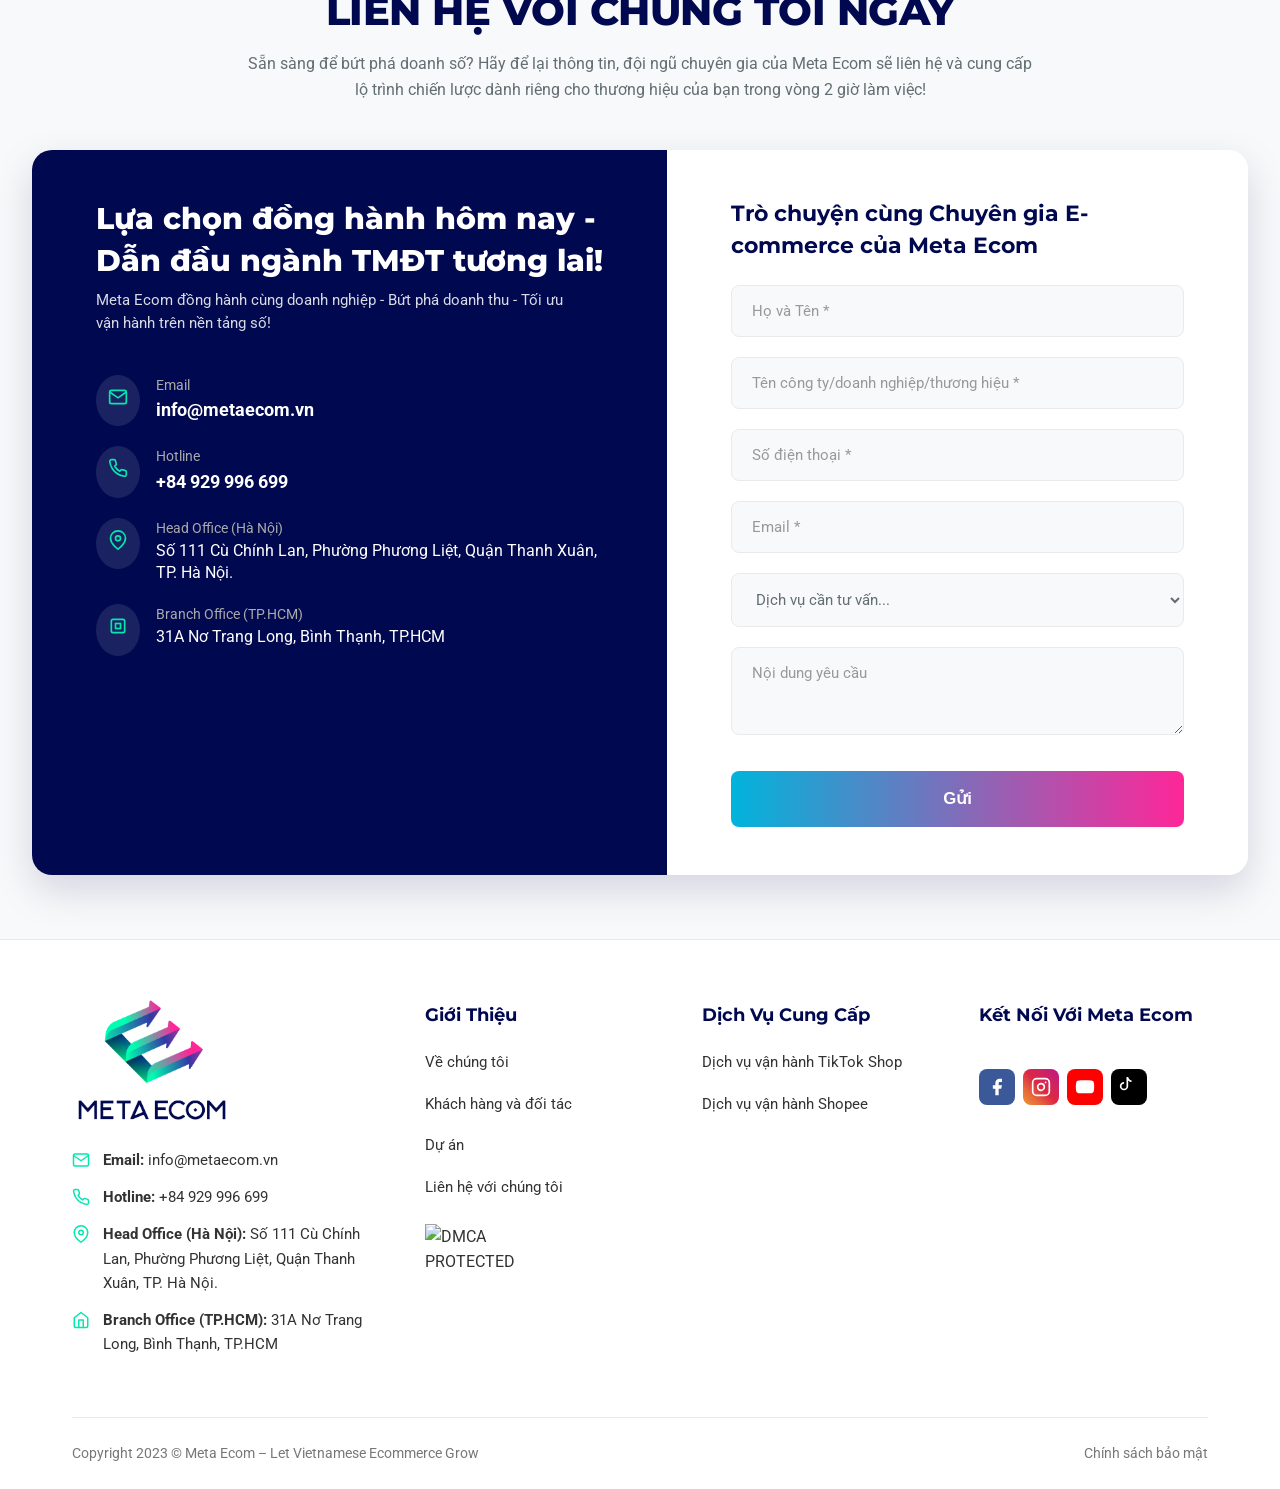
==== commit 9a0561c4: "Implement sliding mobile menu with overlay" ====
--- a/index.html
+++ b/index.html
@@ -12,7 +12,7 @@
     <link href="https://fonts.googleapis.com/css2?family=Montserrat:wght@600;700;800&family=Roboto:wght@300;400;500;700&display=swap" rel="stylesheet">
     
     <!-- Custom CSS -->
-    <link rel="stylesheet" href="css/style_v2.css?v=5">
+    <link rel="stylesheet" href="css/style_v2.css?v=7">
 </head>
 <body>
 
@@ -522,6 +522,6 @@
         </div>
     </footer>
 
-    <script src="js/script.js"></script>
+    <script src="js/script.js?v=2"></script>
 </body>
 </html>
--- a/css/style_v2.css
+++ b/css/style_v2.css
@@ -1534,10 +1534,119 @@
 }
 
 @media (max-width: 768px) {
-    .nav-links { display: none; }
+    .nav-links {
+        display: flex !important;
+        position: fixed;
+        top: 0;
+        right: -100%;
+        width: 85%;
+        max-width: 350px;
+        height: 100vh;
+        background: white;
+        flex-direction: column;
+        justify-content: flex-start;
+        align-items: flex-start;
+        padding: 5rem 1.5rem 2rem;
+        box-shadow: -5px 0 20px rgba(0,0,0,0.15);
+        transition: right 0.3s cubic-bezier(0.4, 0, 0.2, 1);
+        z-index: 1000;
+        overflow-y: auto;
+    }
+    
+    .nav-links.active {
+        right: 0;
+    }
+
+    .nav-links a:not(.btn) {
+        width: 100%;
+        padding: 1.2rem 0;
+        border-bottom: 1px solid #f0f0f0;
+        color: var(--primary-dark);
+        font-weight: 500;
+        display: block;
+        font-size: 1.1rem;
+    }
+
+    .nav-links .btn-nav {
+        margin-top: 2rem;
+        width: 100%;
+        text-align: center;
+        background: transparent !important;
+        border: 1px solid var(--primary);
+        color: var(--primary) !important;
+    }
+
+    .menu-overlay {
+        position: fixed;
+        top: 0;
+        left: 0;
+        width: 100%;
+        height: 100%;
+        background: rgba(0,0,0,0.5);
+        z-index: 999;
+        opacity: 0;
+        visibility: hidden;
+        transition: opacity 0.3s ease, visibility 0.3s ease;
+    }
+
+    .menu-overlay.active {
+        opacity: 1;
+        visibility: visible;
+    }
+
+    .menu-close-btn {
+        position: absolute;
+        top: 1.5rem;
+        right: 1.5rem;
+        background: none;
+        border: none;
+        color: #333;
+        cursor: pointer;
+        padding: 0.5rem;
+        display: flex;
+        align-items: center;
+        justify-content: center;
+    }
+
+    .nav-item-dropdown {
+        width: 100%;
+    }
+
+    .dropdown-menu {
+        position: static;
+        box-shadow: none;
+        padding: 0 0 0 1.5rem;
+        display: none;
+        border: none;
+        background: transparent;
+        transform: none;
+        min-width: 100%;
+        opacity: 1;
+        visibility: visible;
+        pointer-events: auto;
+    }
+
+    .nav-item-dropdown.active .dropdown-menu {
+        display: block;
+    }
+
+    .nav-item-dropdown > a {
+        display: flex;
+        justify-content: space-between !important;
+        align-items: center;
+    }
+    
+    .nav-item-dropdown > a svg {
+        transition: transform 0.3s ease;
+    }
+    
+    .nav-item-dropdown.active > a svg {
+        transform: rotate(180deg);
+    }
     .mobile-menu-btn { display: block; }
 
     .hero-title { font-size: clamp(1.4rem, 6.5vw, 2.2rem) !important; }
+    .hero-title .gradient-text { font-size: clamp(1.1rem, 5.5vw, 1.8rem) !important; white-space: nowrap; }
     .hero-slogan { font-size: 1.2rem; white-space: normal; }
     .hero-desc { font-size: 1rem; margin-bottom: 1.5rem; }
     .about-hero-content { padding: 2rem 1.5rem !important; margin-top: -40px !important; }
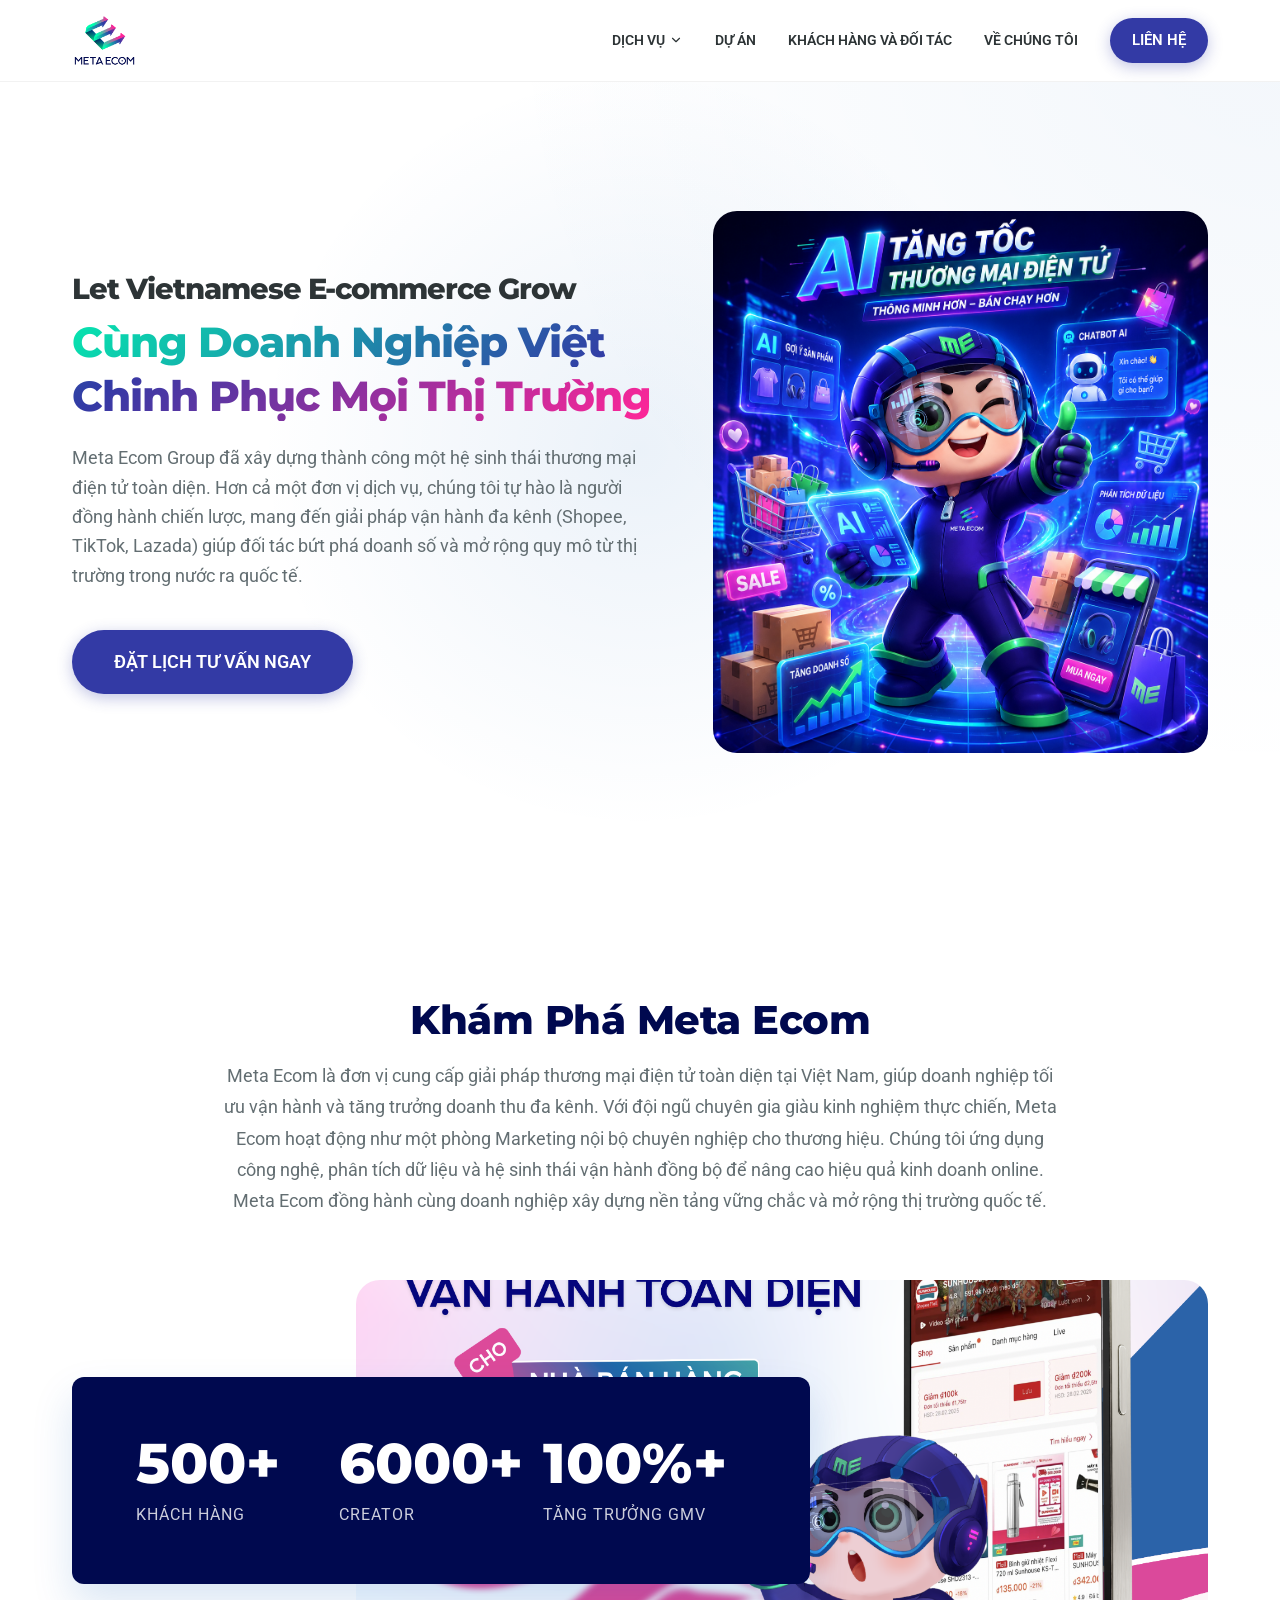
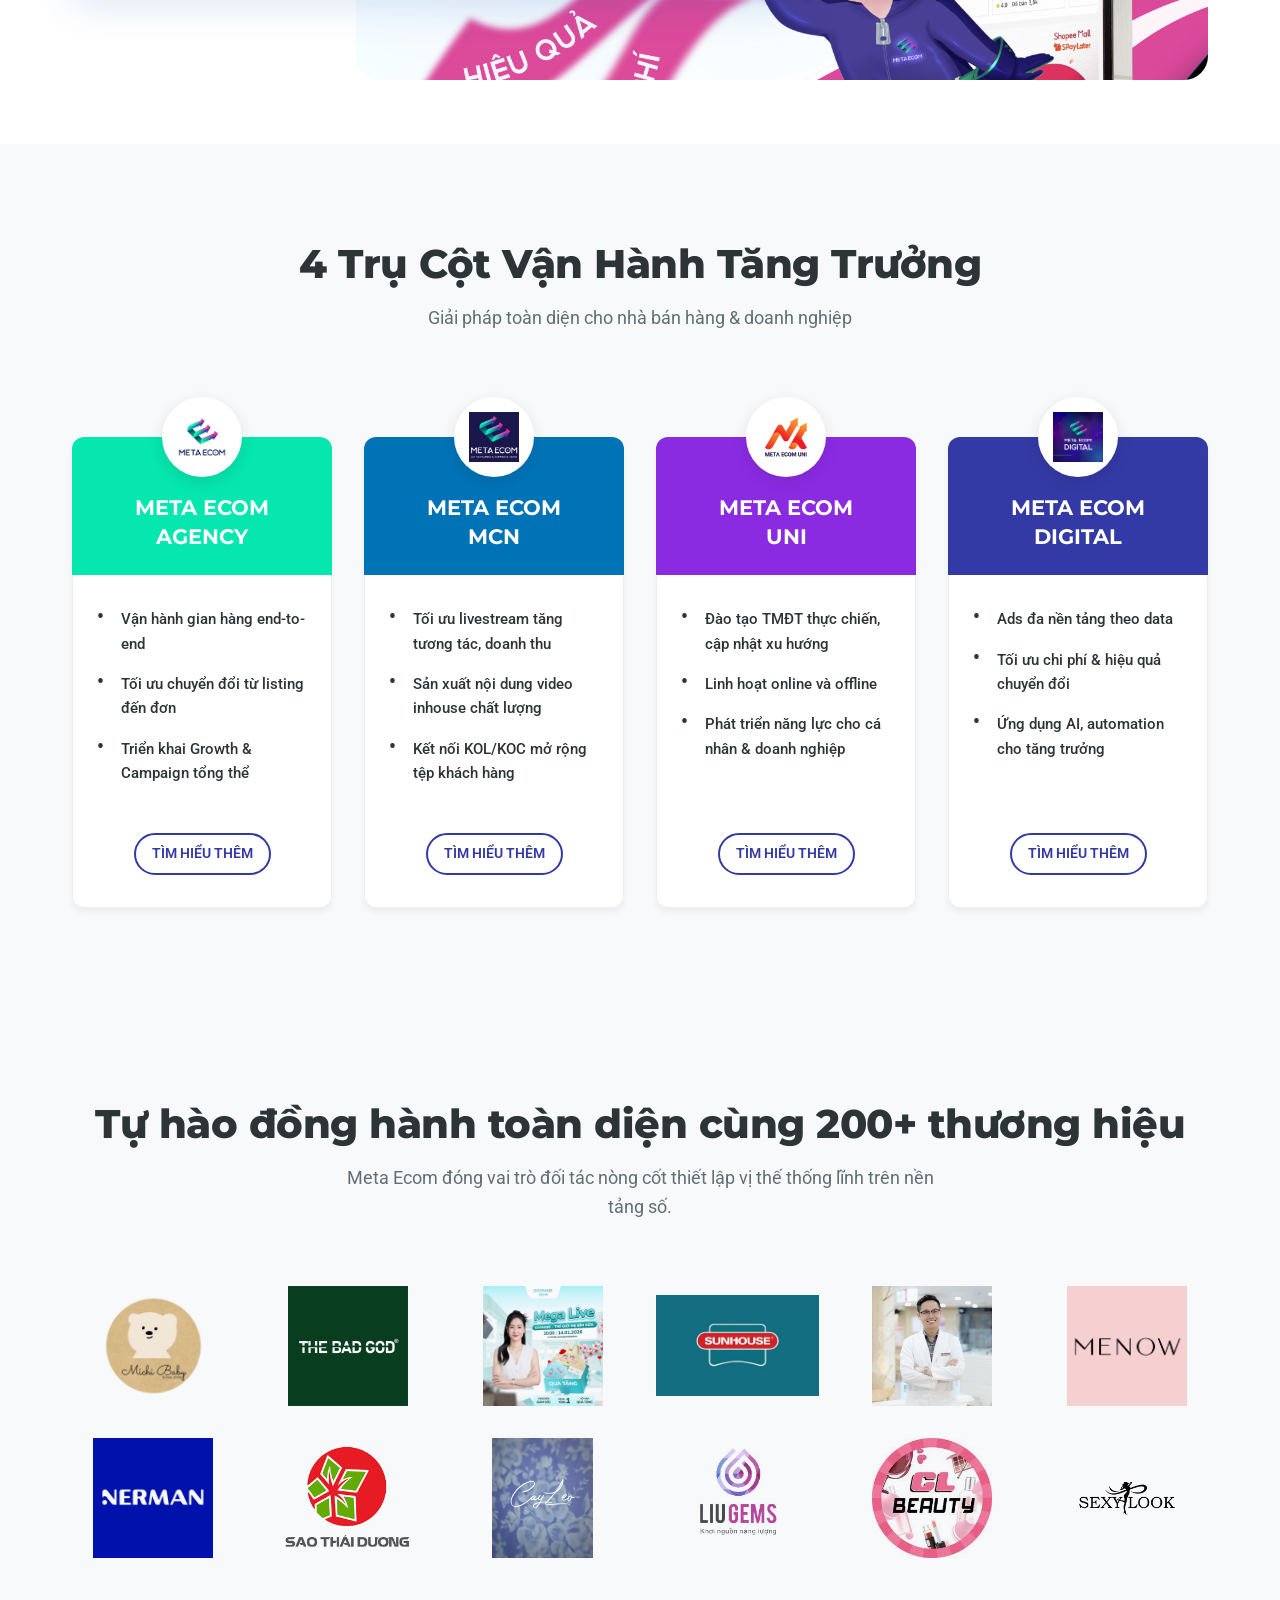
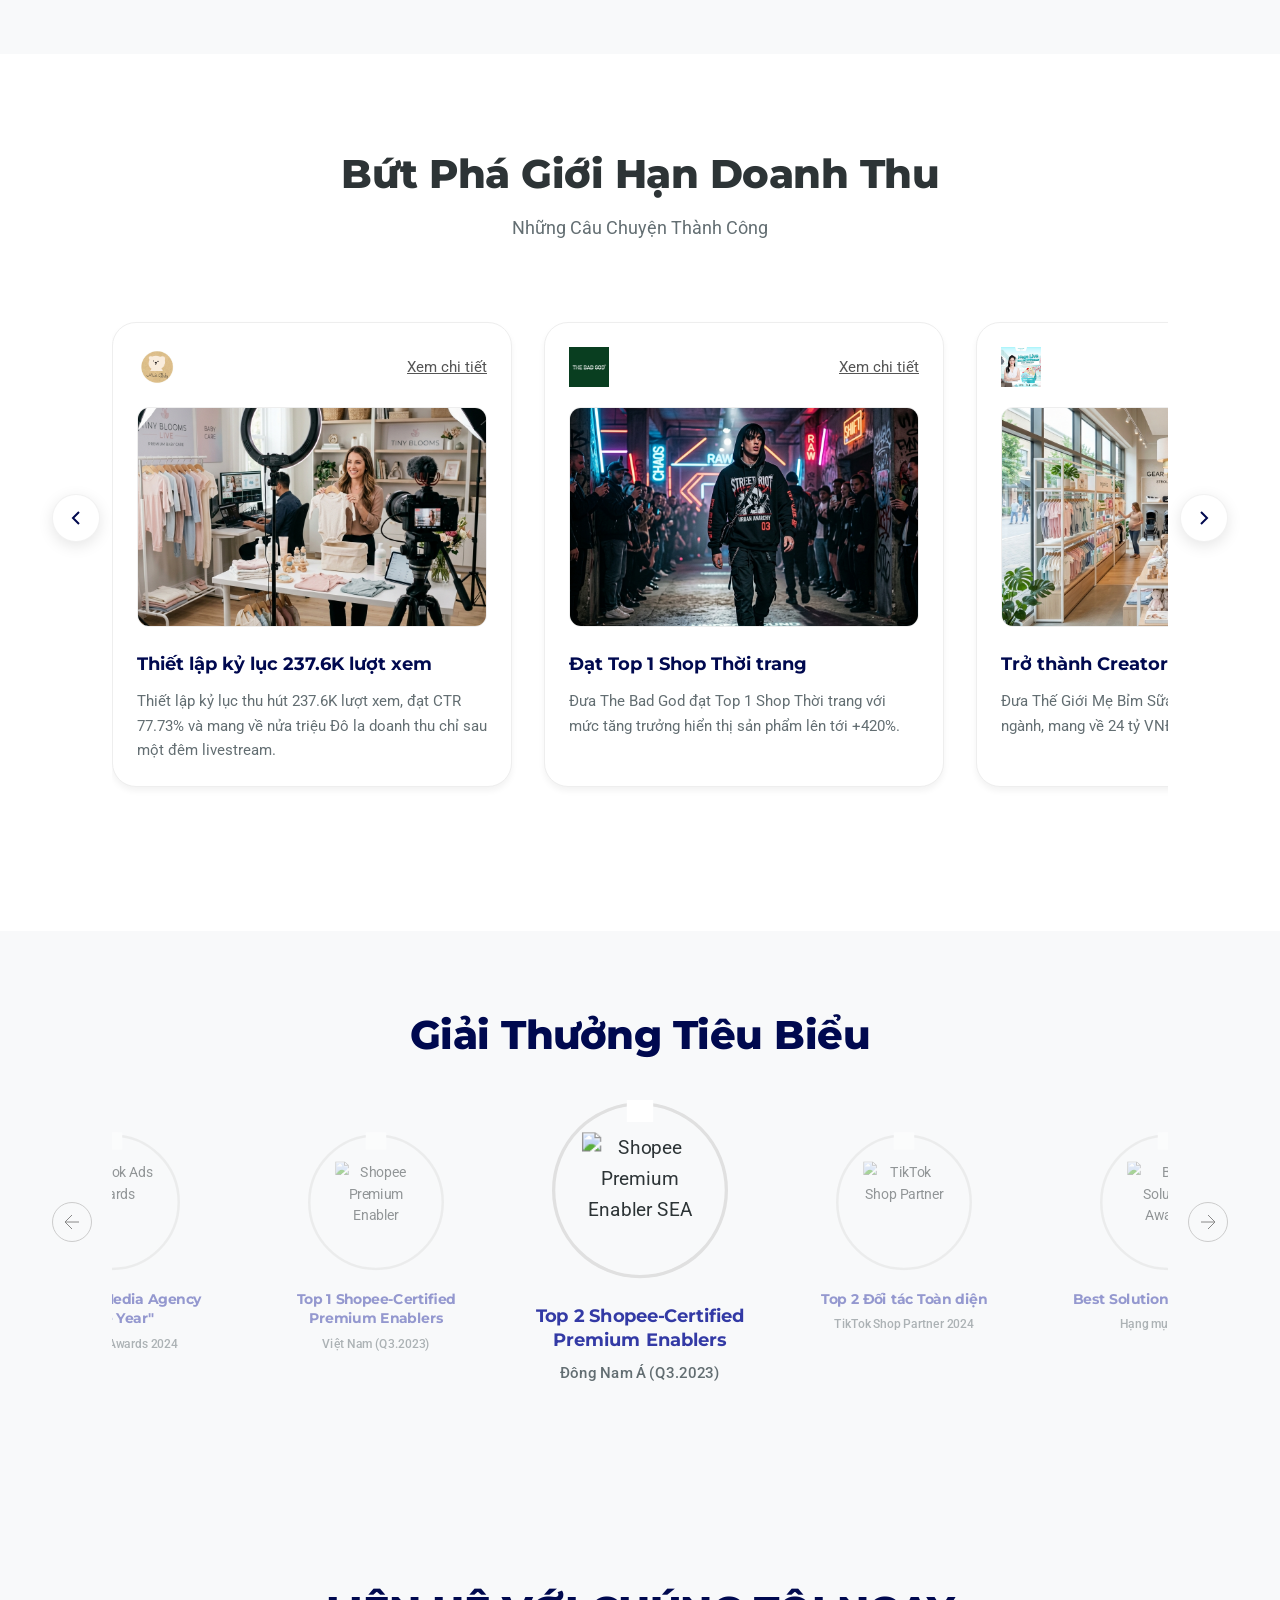
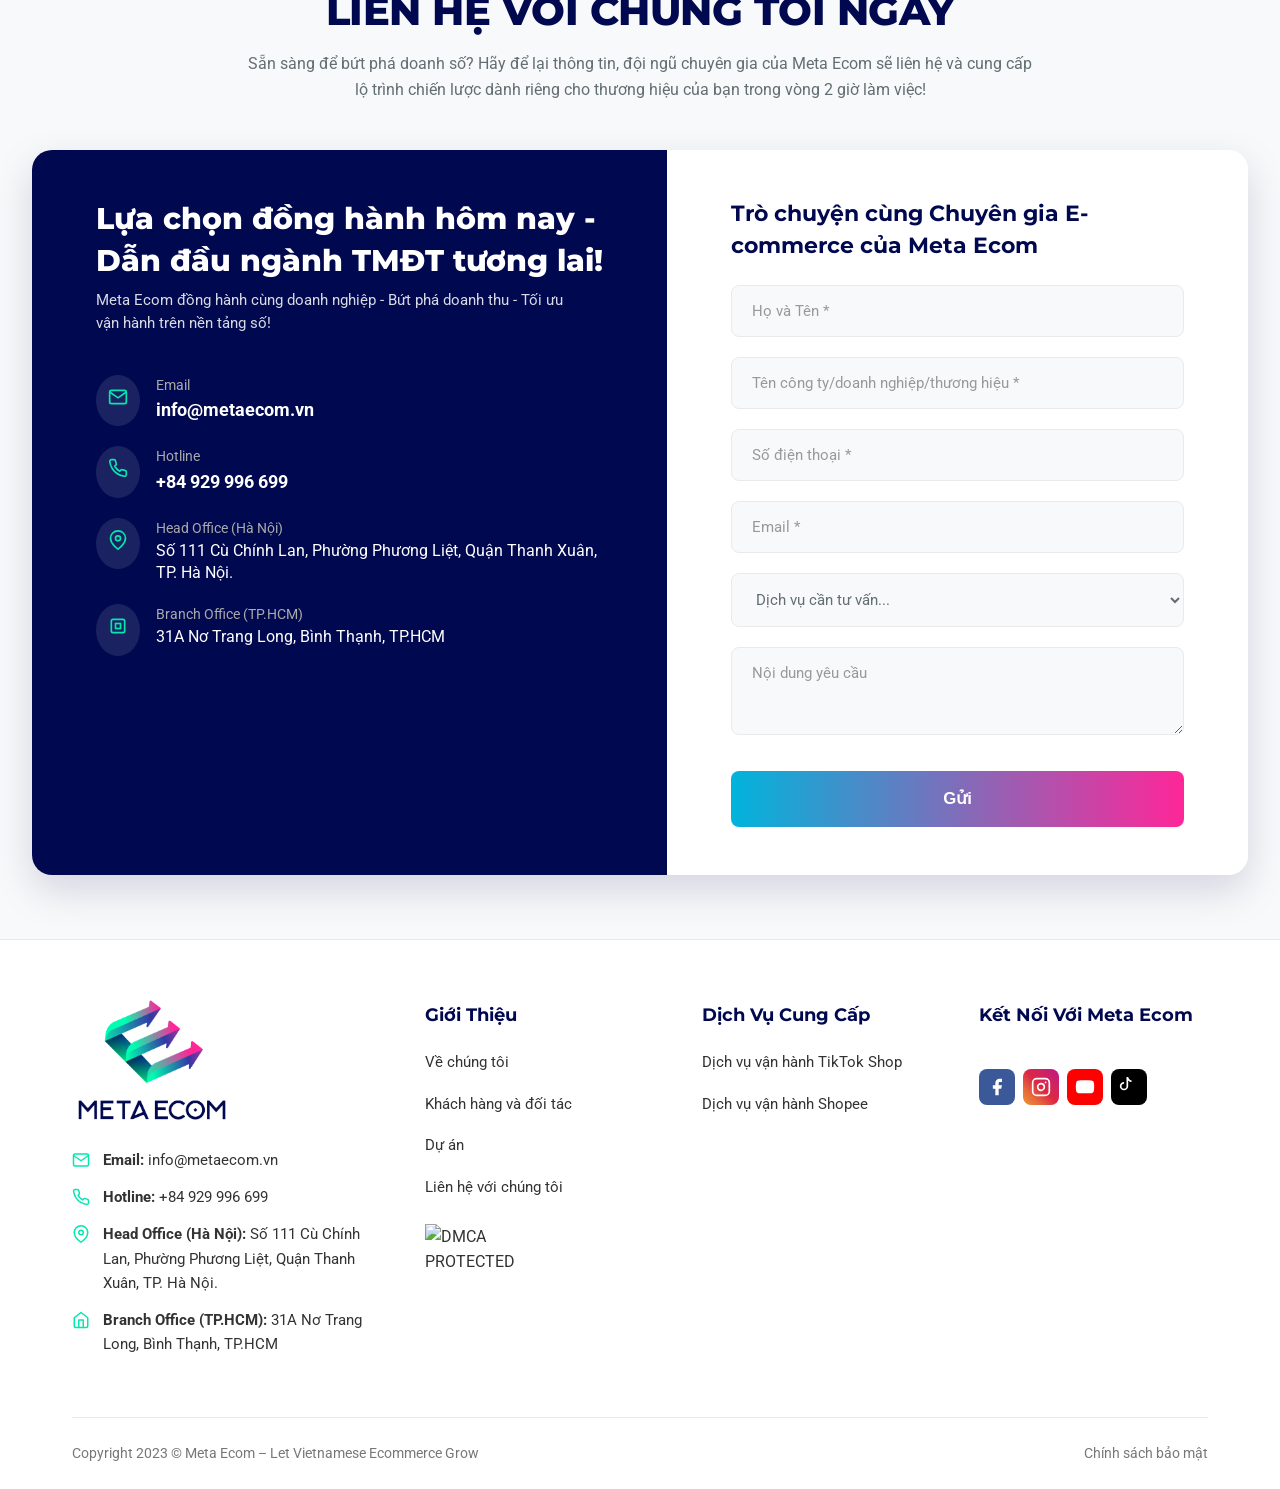
==== commit bca01caf: "Hide mobile close menu button on desktop" ====
--- a/index.html
+++ b/index.html
@@ -12,7 +12,7 @@
     <link href="https://fonts.googleapis.com/css2?family=Montserrat:wght@600;700;800&family=Roboto:wght@300;400;500;700&display=swap" rel="stylesheet">
     
     <!-- Custom CSS -->
-    <link rel="stylesheet" href="css/style_v2.css?v=7">
+    <link rel="stylesheet" href="css/style_v2.css?v=8">
 </head>
 <body>
 
--- a/css/style_v2.css
+++ b/css/style_v2.css
@@ -1533,6 +1533,10 @@
     }
 }
 
+/* Hide mobile elements on desktop by default */
+.menu-close-btn { display: none; }
+.mobile-menu-btn { display: none; } /* Ensure hamburger is hidden too if not already */
+
 @media (max-width: 768px) {
     .nav-links {
         display: flex !important;
